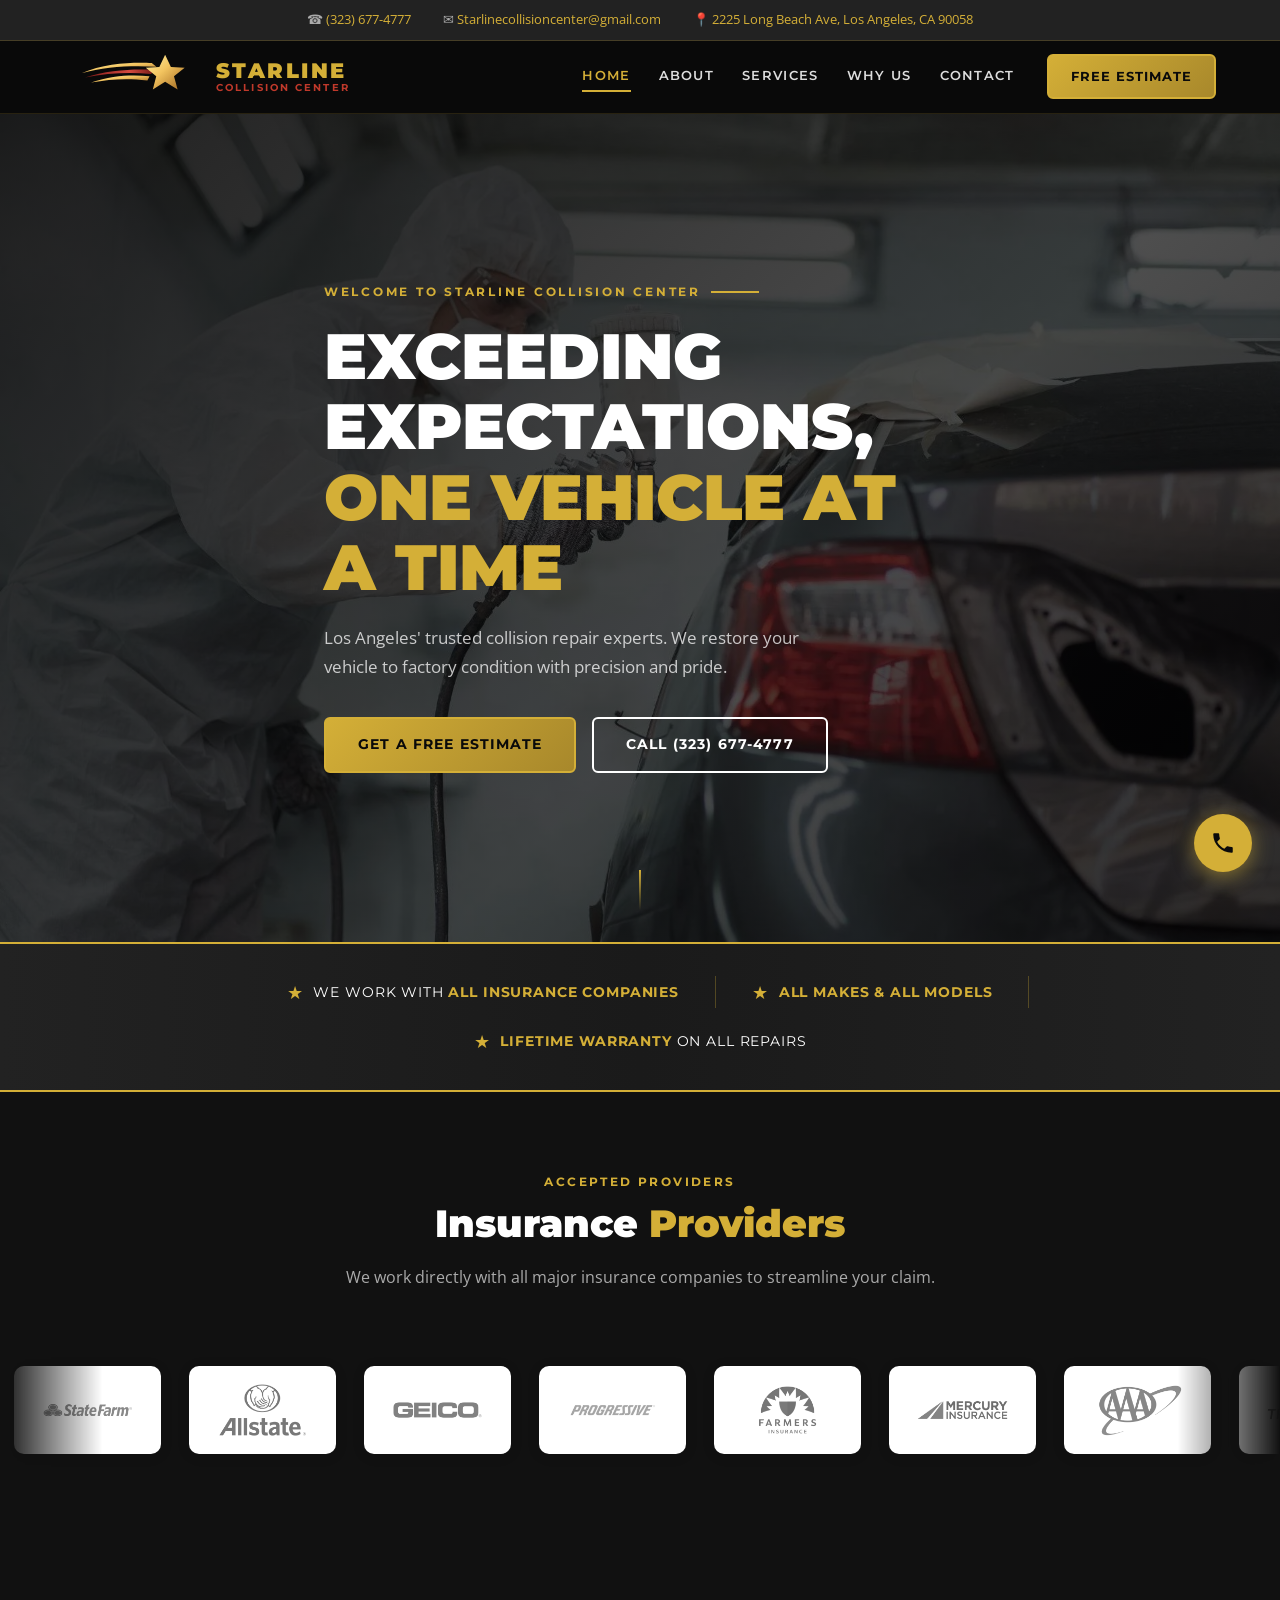
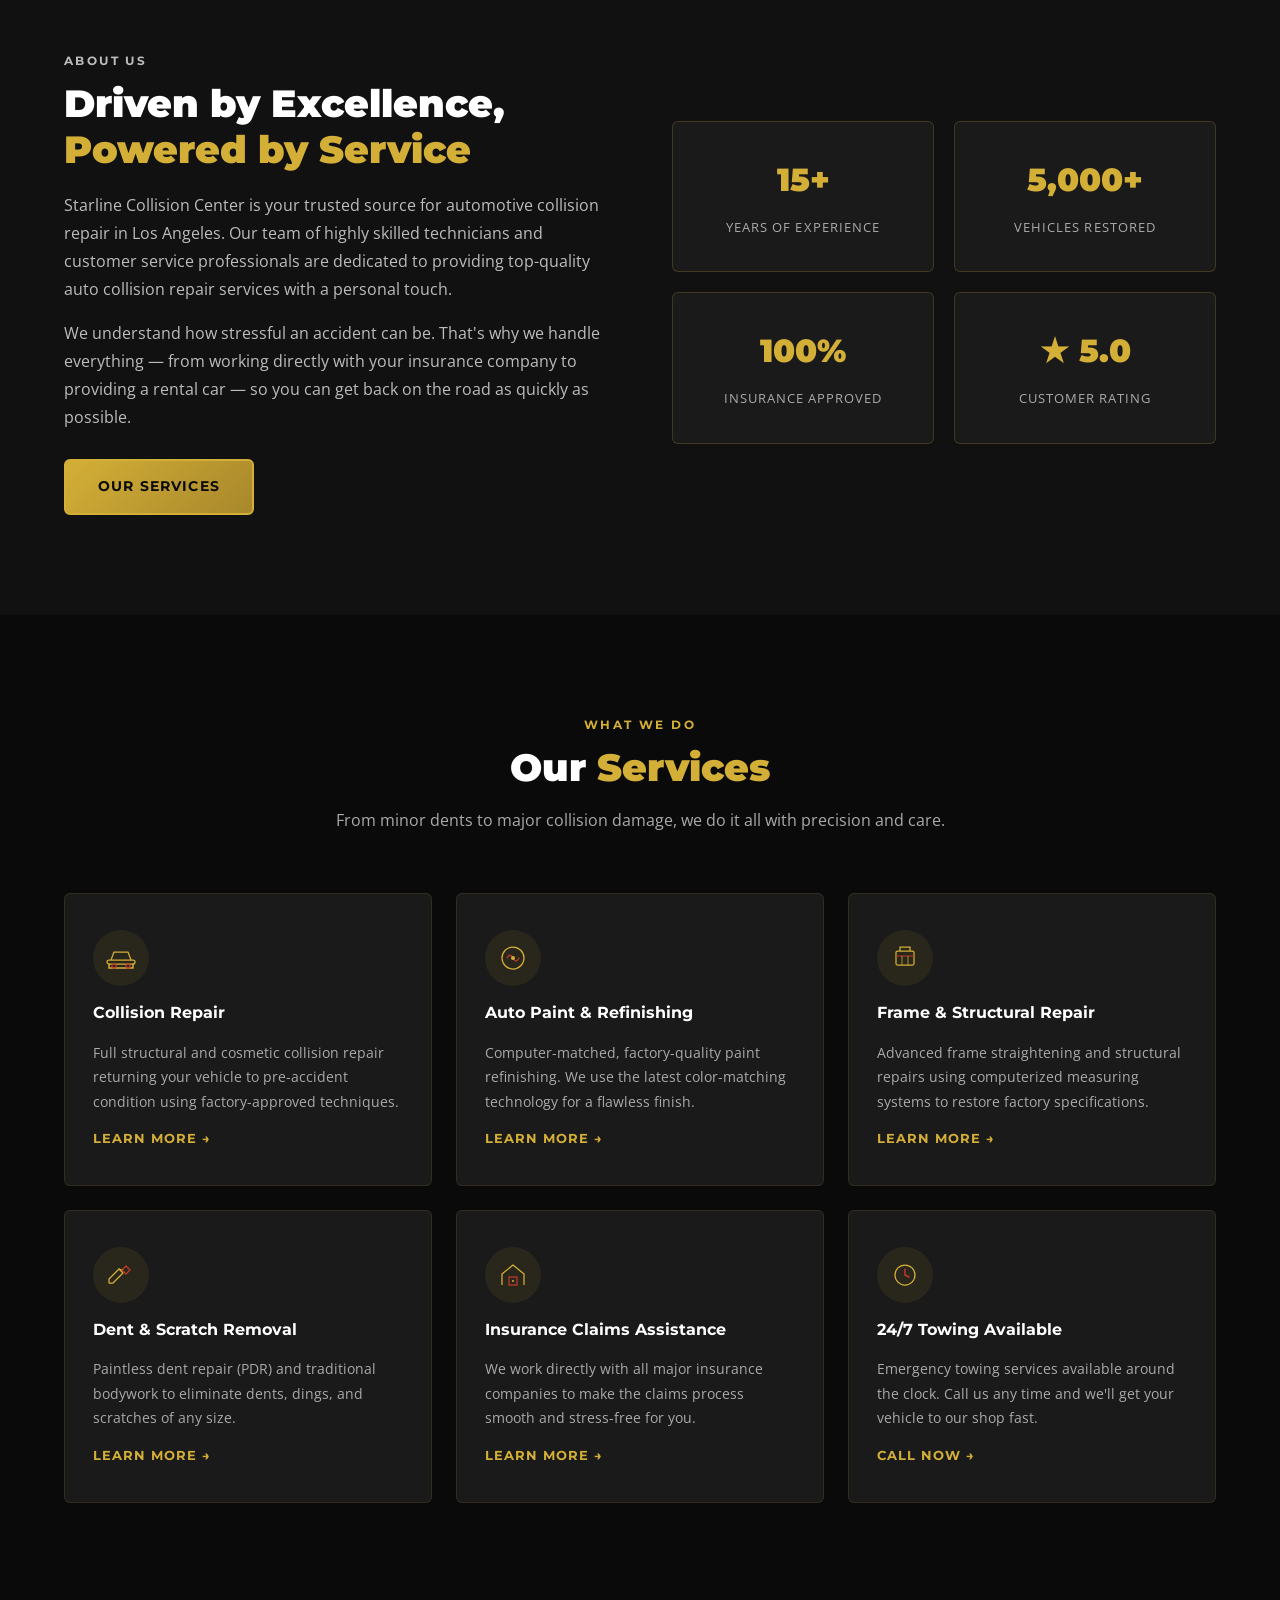
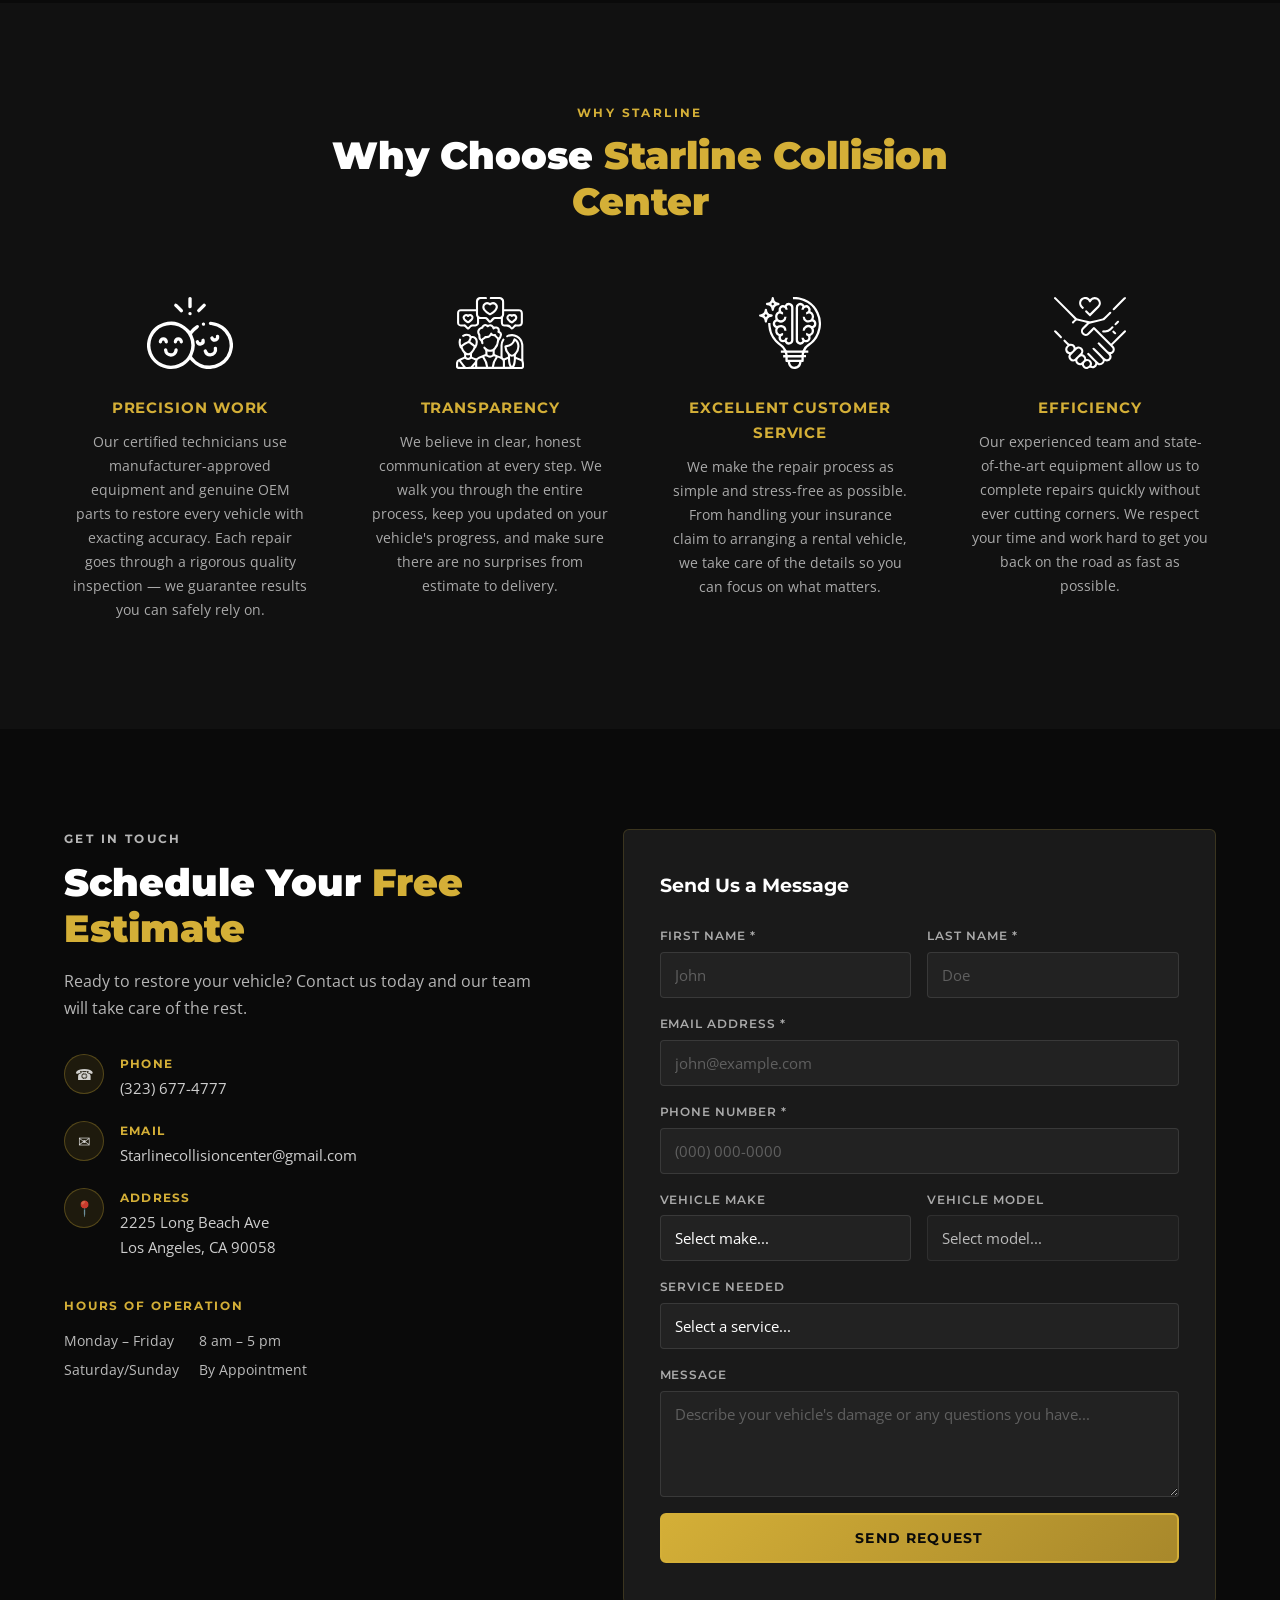
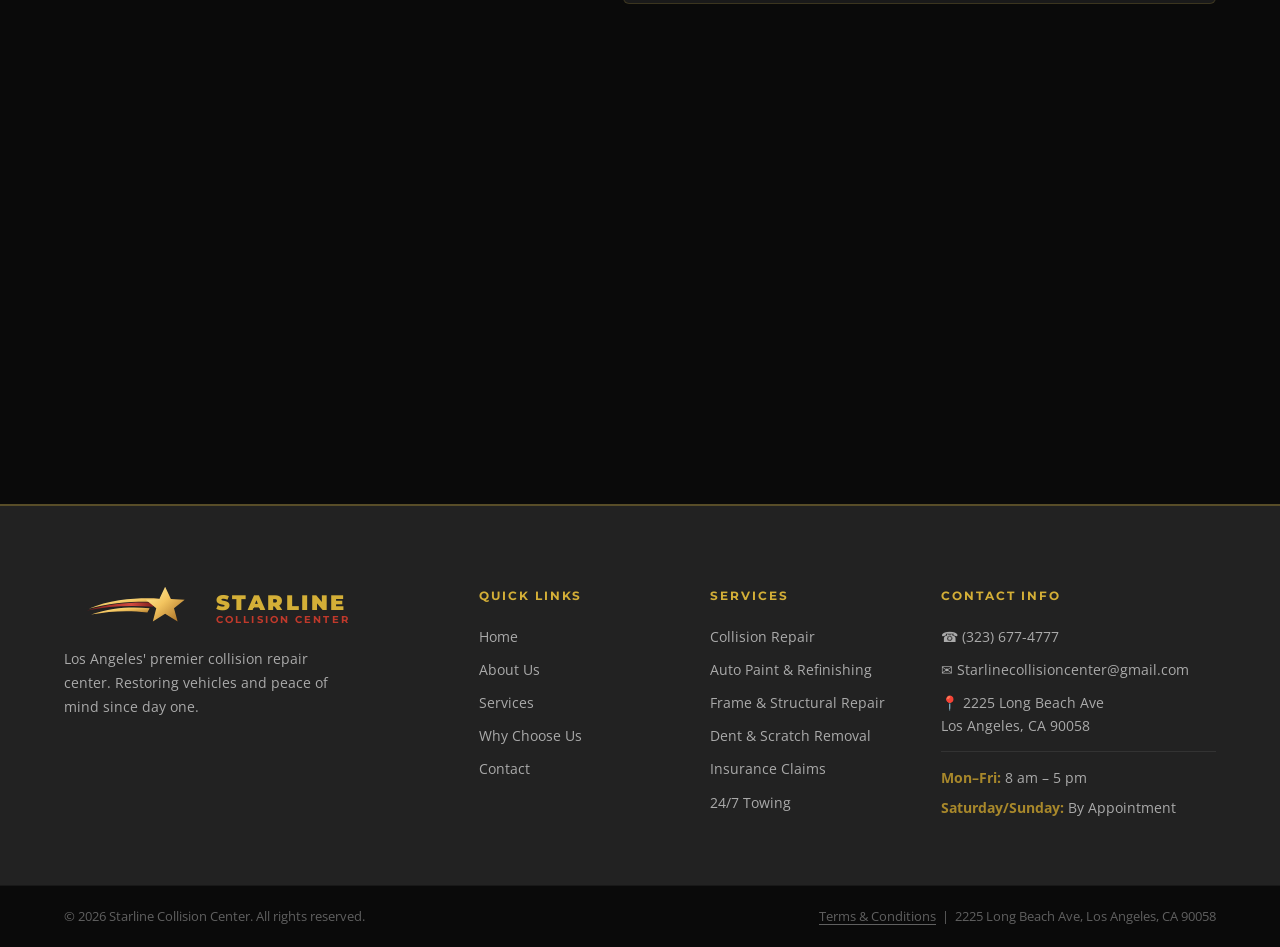
==== index.html @ d4bb72a8 "Update contact form action URL to new email address for submissions" ====
<!DOCTYPE html>
<html lang="en">
<head>
  <meta charset="UTF-8" />
  <meta name="viewport" content="width=device-width, initial-scale=1.0" />
  <title>Starline Collision Center – Los Angeles, CA</title>
  <meta name="description" content="Starline Collision Center – Premier auto body & collision repair in Los Angeles, CA. We work with all insurance companies. Call (323) 677-4777." />  <meta name="robots" content="index, follow" />
  <meta name="google-site-verification" content="OmFjWzagTdQIvofd3w-JKMosIVnjooTJYQ5STZjw9qQ" />
  <meta name="keywords" content="Starline Collision, Starline Collision Center, collision repair Los Angeles, auto body shop Los Angeles, car body repair LA, accident repair Los Angeles, insurance auto body claim, dent removal Los Angeles, auto paint Los Angeles, frame repair LA, collision center 90058" />
  <link rel="canonical" href="https://starlinecollision.com/" />

  <!-- Geographic SEO -->
  <meta name="geo.region" content="US-CA" />
  <meta name="geo.placename" content="Los Angeles, CA" />
  <meta name="geo.position" content="33.9969;-118.2109" />
  <meta name="ICBM" content="33.9969, -118.2109" />

  <!-- Open Graph -->
  <meta property="og:type" content="website" />
  <meta property="og:url" content="https://starlinecollision.com/" />
  <meta property="og:title" content="Starline Collision Center – Los Angeles, CA" />
  <meta property="og:description" content="Premier auto body &amp; collision repair in Los Angeles, CA. Trusted by 5,000+ customers. We work with all insurance companies. Call (323) 677-4777." />
  <meta property="og:locale" content="en_US" />
  <meta property="og:site_name" content="Starline Collision Center" />

  <!-- Twitter Card -->
  <meta name="twitter:card" content="summary" />
  <meta name="twitter:title" content="Starline Collision Center – Los Angeles, CA" />
  <meta name="twitter:description" content="Premier auto body &amp; collision repair in Los Angeles, CA. We work with all insurance companies. Call (323) 677-4777." />
  <link rel="icon" type="image/svg+xml" href="favicon.svg" />
  <link rel="stylesheet" href="style.css" />
  <link rel="preconnect" href="https://fonts.googleapis.com" />
  <link href="https://fonts.googleapis.com/css2?family=Montserrat:wght@400;600;700;900&family=Open+Sans:wght@400;600&display=swap" rel="stylesheet" />
</head>
<body>

  <!-- ============================================================
       TOP BAR
  ============================================================ -->
  <div class="topbar">
    <span>&#9742; <a href="tel:3236774777">(323) 677-4777</a></span>
    <span>&#9993; <a href="mailto:Starlinecollisioncenter@gmail.com">Starlinecollisioncenter@gmail.com</a></span>
    <a href="#map"><span>&#128205; 2225 Long Beach Ave, Los Angeles, CA 90058</span></a>
  </div>

  <!-- ============================================================
       NAVBAR
  ============================================================ -->
  <header class="navbar" id="navbar">
    <div class="container nav-inner">
      <a href="#home" class="logo">
        <div class="logo-mark">
          <svg viewBox="0 -12 620 210" xmlns="http://www.w3.org/2000/svg" class="logo-svg">
            <defs>
              <linearGradient id="navGold" x1="0" y1="0" x2="1" y2="1">
                <stop offset="0%" stop-color="#fff1a4" />
                <stop offset="45%" stop-color="#f3c45f" />
                <stop offset="100%" stop-color="#9f651f" />
              </linearGradient>
              <linearGradient id="navRed" x1="0" y1="0" x2="1" y2="0">
                <stop offset="0%" stop-color="#7e1818" />
                <stop offset="65%" stop-color="#d34a3f" />
                <stop offset="100%" stop-color="#771a18" />
              </linearGradient>
            </defs>
            <!-- upper gold streak -->
            <path d="M20 94 C150 35 330 32 408 38 L434 58 C310 51 155 54 20 94 Z" fill="url(#navGold)" />
            <!-- middle red streak -->
            <path d="M40 118 C165 76 318 69 417 76 L405 98 C282 88 164 93 40 118 Z" fill="url(#navRed)" />
            <!-- lower gold streak -->
            <path d="M73 146 C193 104 303 101 396 111 L384 134 C270 122 180 127 73 146 Z" fill="url(#navGold)" />
            <!-- star -->
            <polygon points="482,2 514,70 590,74 531,121 551,194 482,151 414,194 433,121 375,74 450,70"
              fill="url(#navGold)" transform="translate(0 -10)" />
          </svg>
        </div>
        <div class="logo-text">
          <span class="logo-main">STARLINE</span>
          <span class="logo-sub">COLLISION CENTER</span>
        </div>
      </a>

      <nav class="nav-links" id="nav-links">
        <a href="#home">Home</a>
        <a href="#about">About</a>
        <a href="#services">Services</a>
        <a href="#why-us">Why Us</a>
        <a href="#contact">Contact</a>
      </nav>

      <a href="#contact" class="btn btn-gold nav-cta">Free Estimate</a>

      <button class="hamburger" id="hamburger" aria-label="Toggle menu">
        <span></span><span></span><span></span>
      </button>
    </div>
  </header>

  <!-- ============================================================
       HERO
  ============================================================ -->
  <section class="hero" id="home">
    <div class="hero-overlay"></div>
    <div class="container hero-content">
      <p class="hero-eyebrow">Welcome to Starline Collision Center</p>
      <h1 class="hero-headline">
        EXCEEDING<br/>EXPECTATIONS,<br/><span class="gold">ONE VEHICLE AT A TIME</span>
      </h1>
      <p class="hero-sub">Los Angeles' trusted collision repair experts. We restore your vehicle to factory condition with precision and pride.</p>
      <div class="hero-btns">
        <a href="#contact" class="btn btn-gold">Get a Free Estimate</a>
        <a href="tel:3236774777" class="btn btn-outline">Call (323) 677-4777</a>
      </div>
    </div>
    <div class="hero-scroll-hint">
      <span></span>
    </div>
  </section>

  <!-- ============================================================
       INSURANCE BANNER
  ============================================================ -->
  <section class="insurance-banner">
    <div class="container insurance-inner">
      <div class="insurance-item">
        <span class="insurance-icon">&#9733;</span>
        <span>We Work with <strong>ALL Insurance Companies</strong></span>
      </div>
      <div class="insurance-divider"></div>
      <div class="insurance-item">
        <span class="insurance-icon">&#9733;</span>
        <span><strong>All Makes &amp; All Models</strong></span>
      </div>
      <div class="insurance-divider"></div>
      <div class="insurance-item">
        <span class="insurance-icon">&#9733;</span>
        <span><strong>Lifetime Warranty</strong> on All Repairs</span>
      </div>
    </div>
  </section>

  <!-- ============================================================
       INSURANCE PROVIDERS
  ============================================================ -->
  <section class="insurance-providers section-dark" id="insurance-providers">
    <div class="container">
      <div class="section-header">
        <p class="section-label">Accepted Providers</p>
        <h2>Insurance <span class="gold">Providers</span></h2>
        <p class="section-desc">We work directly with all major insurance companies to streamline your claim.</p>
      </div>
    </div>
    <div class="ip-marquee-outer">
      <div class="ip-marquee" id="ip-marquee" aria-label="Insurance provider logos">
        <!-- first set -->
        <div class="ip-logo"><img src="images/StateFarm.png" alt="State Farm" loading="lazy" /></div>
        <div class="ip-logo"><img src="images/ALLSTATE.png" alt="Allstate" loading="lazy" /></div>
        <div class="ip-logo"><img src="images/GEICO.png" alt="GEICO" loading="lazy" /></div>
        <div class="ip-logo"><img src="images/PROGRESSIVE.png" alt="Progressive" loading="lazy" /></div>
        <div class="ip-logo"><img src="images/FARMERS.png" alt="Farmers" loading="lazy" /></div>
        <div class="ip-logo"><img src="images/MERCURY.png" alt="Mercury Insurance" loading="lazy" /></div>
        <div class="ip-logo"><img src="images/AAA.png" alt="AAA" loading="lazy" /></div>
        <div class="ip-logo"><img src="images/TRAVELERS.png" alt="Travelers" loading="lazy" /></div>
        <div class="ip-logo"><img src="images/KEMPER.png" alt="Kemper" loading="lazy" /></div>
        <div class="ip-logo"><img src="images/LIBERTY.png" alt="Liberty Mutual" loading="lazy" /></div>
        <div class="ip-logo"><img src="images/USAA.png" alt="USAA" loading="lazy" /></div>
        <div class="ip-logo"><img src="images/SAFECO.png" alt="Safeco" loading="lazy" /></div>
        <div class="ip-logo"><img src="images/INFINITY.png" alt="Infinity Auto" loading="lazy" /></div>
        <div class="ip-logo"><img src="images/BRISTOL.png" alt="Bristol West" loading="lazy" /></div>
        <div class="ip-logo"><img src="images/ALLIANCE-UNITED.png" alt="Alliance United" loading="lazy" /></div>
        <div class="ip-logo"><img src="images/AMERICAN-FAMILY.png" alt="American Family" loading="lazy" /></div>
        <div class="ip-logo"><img src="images/AMICA.png" alt="Amica" loading="lazy" /></div>
        <div class="ip-logo"><img src="images/AIS.png" alt="AIS" loading="lazy" /></div>
        <div class="ip-logo"><img src="images/COUNTRY-WIDE.png" alt="Country Wide" loading="lazy" /></div>
        <div class="ip-logo"><img src="images/CURE.png" alt="CURE" loading="lazy" /></div>
        <div class="ip-logo"><img src="images/DIRECT.png" alt="Direct" loading="lazy" /></div>
        <div class="ip-logo"><img src="images/Elephant.png" alt="Elephant" loading="lazy" /></div>
        <div class="ip-logo"><img src="images/ERIE.png" alt="Erie Insurance" loading="lazy" /></div>
        <div class="ip-logo"><img src="images/ESURANCE.png" alt="Esurance" loading="lazy" /></div>
        <div class="ip-logo"><img src="images/MAPFRE.png" alt="Mapfre" loading="lazy" /></div>
        <div class="ip-logo"><img src="images/WAWANESA.png" alt="Wawanesa" loading="lazy" /></div>
        <!-- duplicate set for seamless infinite loop -->
        <div class="ip-logo" aria-hidden="true"><img src="images/StateFarm.png" alt="" /></div>
        <div class="ip-logo" aria-hidden="true"><img src="images/ALLSTATE.png" alt="" /></div>
        <div class="ip-logo" aria-hidden="true"><img src="images/GEICO.png" alt="" /></div>
        <div class="ip-logo" aria-hidden="true"><img src="images/PROGRESSIVE.png" alt="" /></div>
        <div class="ip-logo" aria-hidden="true"><img src="images/FARMERS.png" alt="" /></div>
        <div class="ip-logo" aria-hidden="true"><img src="images/MERCURY.png" alt="" /></div>
        <div class="ip-logo" aria-hidden="true"><img src="images/AAA.png" alt="" /></div>
        <div class="ip-logo" aria-hidden="true"><img src="images/TRAVELERS.png" alt="" /></div>
        <div class="ip-logo" aria-hidden="true"><img src="images/KEMPER.png" alt="" /></div>
        <div class="ip-logo" aria-hidden="true"><img src="images/LIBERTY.png" alt="" /></div>
        <div class="ip-logo" aria-hidden="true"><img src="images/USAA.png" alt="" /></div>
        <div class="ip-logo" aria-hidden="true"><img src="images/SAFECO.png" alt="" /></div>
        <div class="ip-logo" aria-hidden="true"><img src="images/INFINITY.png" alt="" /></div>
        <div class="ip-logo" aria-hidden="true"><img src="images/BRISTOL.png" alt="" /></div>
        <div class="ip-logo" aria-hidden="true"><img src="images/ALLIANCE-UNITED.png" alt="" /></div>
        <div class="ip-logo" aria-hidden="true"><img src="images/AMERICAN-FAMILY.png" alt="" /></div>
        <div class="ip-logo" aria-hidden="true"><img src="images/AMICA.png" alt="" /></div>
        <div class="ip-logo" aria-hidden="true"><img src="images/AIS.png" alt="" /></div>
        <div class="ip-logo" aria-hidden="true"><img src="images/COUNTRY-WIDE.png" alt="" /></div>
        <div class="ip-logo" aria-hidden="true"><img src="images/CURE.png" alt="" /></div>
        <div class="ip-logo" aria-hidden="true"><img src="images/DIRECT.png" alt="" /></div>
        <div class="ip-logo" aria-hidden="true"><img src="images/Elephant.png" alt="" /></div>
        <div class="ip-logo" aria-hidden="true"><img src="images/ERIE.png" alt="" /></div>
        <div class="ip-logo" aria-hidden="true"><img src="images/ESURANCE.png" alt="" /></div>
        <div class="ip-logo" aria-hidden="true"><img src="images/MAPFRE.png" alt="" /></div>
        <div class="ip-logo" aria-hidden="true"><img src="images/WAWANESA.png" alt="" /></div>
      </div>
    </div>
  </section>

  <!-- ============================================================
       ABOUT
  ============================================================ -->
  <section class="about section-dark" id="about">
    <div class="container about-grid">
      <div class="about-text">
        <p class="section-label">About Us</p>
        <h2>Driven by Excellence,<br/><span class="gold">Powered by Service</span></h2>
        <p>
          Starline Collision Center is your trusted source for automotive collision repair in Los Angeles.
          Our team of highly skilled technicians and customer service professionals are dedicated to
          providing top-quality auto collision repair services with a personal touch.
        </p>
        <p>
          We understand how stressful an accident can be. That's why we handle everything — from
          working directly with your insurance company to providing a rental car — so you can get back
          on the road as quickly as possible.
        </p>
        <a href="#services" class="btn btn-gold">Our Services</a>
      </div>
      <div class="about-stats">
        <div class="stat-card">
          <span class="stat-num">15+</span>
          <span class="stat-label">Years of Experience</span>
        </div>
        <div class="stat-card">
          <span class="stat-num">5,000+</span>
          <span class="stat-label">Vehicles Restored</span>
        </div>
        <div class="stat-card">
          <span class="stat-num">100%</span>
          <span class="stat-label">Insurance Approved</span>
        </div>
        <div class="stat-card">
          <span class="stat-num">&#9733; 5.0</span>
          <span class="stat-label">Customer Rating</span>
        </div>
      </div>
    </div>
  </section>

  <!-- ============================================================
       SERVICES
  ============================================================ -->
  <section class="services section-black" id="services">
    <div class="container">
      <div class="section-header">
        <p class="section-label">What We Do</p>
        <h2>Our <span class="gold">Services</span></h2>
        <p class="section-desc">From minor dents to major collision damage, we do it all with precision and care.</p>
      </div>
      <div class="services-grid">

        <div class="service-card">
          <div class="service-icon">
            <svg viewBox="0 0 64 64" xmlns="http://www.w3.org/2000/svg">
              <path d="M8 44 L8 52 L56 52 L56 44" stroke="#d4af37" stroke-width="3" fill="none" stroke-linecap="round"/>
              <rect x="4" y="36" width="56" height="8" rx="4" stroke="#d4af37" stroke-width="2.5" fill="none"/>
              <path d="M12 36 L18 20 L46 20 L52 36" stroke="#d4af37" stroke-width="2.5" fill="none" stroke-linejoin="round"/>
              <circle cx="18" cy="48" r="4" stroke="#c0392b" stroke-width="2.5" fill="none"/>
              <circle cx="46" cy="48" r="4" stroke="#c0392b" stroke-width="2.5" fill="none"/>
            </svg>
          </div>
          <h3>Collision Repair</h3>
          <p>Full structural and cosmetic collision repair returning your vehicle to pre-accident condition using factory-approved techniques.</p>
          <a href="#contact" class="service-link">Learn More &#8594;</a>
        </div>

        <div class="service-card">
          <div class="service-icon">
            <svg viewBox="0 0 64 64" xmlns="http://www.w3.org/2000/svg">
              <circle cx="32" cy="32" r="22" stroke="#d4af37" stroke-width="2.5" fill="none"/>
              <path d="M20 32 Q26 20 32 32 Q38 44 44 32" stroke="#c0392b" stroke-width="2.5" fill="none" stroke-linecap="round"/>
              <circle cx="32" cy="32" r="4" fill="#d4af37"/>
            </svg>
          </div>
          <h3>Auto Paint &amp; Refinishing</h3>
          <p>Computer-matched, factory-quality paint refinishing. We use the latest color-matching technology for a flawless finish.</p>
          <a href="#contact" class="service-link">Learn More &#8594;</a>
        </div>

        <div class="service-card">
          <div class="service-icon">
            <svg viewBox="0 0 64 64" xmlns="http://www.w3.org/2000/svg">
              <rect x="14" y="18" width="36" height="28" rx="3" stroke="#d4af37" stroke-width="2.5" fill="none"/>
              <path d="M22 18 L22 10 L42 10 L42 18" stroke="#d4af37" stroke-width="2.5" fill="none"/>
              <line x1="14" y1="28" x2="50" y2="28" stroke="#c0392b" stroke-width="2" />
              <line x1="26" y1="28" x2="26" y2="46" stroke="#d4af37" stroke-width="1.5"/>
              <line x1="38" y1="28" x2="38" y2="46" stroke="#d4af37" stroke-width="1.5"/>
            </svg>
          </div>
          <h3>Frame &amp; Structural Repair</h3>
          <p>Advanced frame straightening and structural repairs using computerized measuring systems to restore factory specifications.</p>
          <a href="#contact" class="service-link">Learn More &#8594;</a>
        </div>

        <div class="service-card">
          <div class="service-icon">
            <svg viewBox="0 0 64 64" xmlns="http://www.w3.org/2000/svg">
              <path d="M16 48 L8 48 L8 40 L28 20 L36 28 Z" stroke="#d4af37" stroke-width="2.5" fill="none" stroke-linejoin="round"/>
              <path d="M34 22 L42 14 L50 22 L42 30 Z" stroke="#c0392b" stroke-width="2.5" fill="none"/>
              <line x1="28" y1="20" x2="34" y2="22" stroke="#d4af37" stroke-width="2" stroke-linecap="round"/>
            </svg>
          </div>
          <h3>Dent &amp; Scratch Removal</h3>
          <p>Paintless dent repair (PDR) and traditional bodywork to eliminate dents, dings, and scratches of any size.</p>
          <a href="#contact" class="service-link">Learn More &#8594;</a>
        </div>

        <div class="service-card">
          <div class="service-icon">
            <svg viewBox="0 0 64 64" xmlns="http://www.w3.org/2000/svg">
              <path d="M10 52 L10 30 L32 12 L54 30 L54 52" stroke="#d4af37" stroke-width="2.5" fill="none" stroke-linejoin="round"/>
              <rect x="24" y="36" width="16" height="16" stroke="#c0392b" stroke-width="2.5" fill="none"/>
              <circle cx="32" cy="44" r="2" fill="#d4af37"/>
            </svg>
          </div>
          <h3>Insurance Claims Assistance</h3>
          <p>We work directly with all major insurance companies to make the claims process smooth and stress-free for you.</p>
          <a href="#contact" class="service-link">Learn More &#8594;</a>
        </div>

        <div class="service-card">
          <div class="service-icon">
            <svg viewBox="0 0 64 64" xmlns="http://www.w3.org/2000/svg">
              <circle cx="32" cy="32" r="20" stroke="#d4af37" stroke-width="2.5" fill="none"/>
              <path d="M32 20 L32 32 L40 36" stroke="#c0392b" stroke-width="3" stroke-linecap="round" stroke-linejoin="round" fill="none"/>
            </svg>
          </div>
          <h3>24/7 Towing Available</h3>
          <p>Emergency towing services available around the clock. Call us any time and we'll get your vehicle to our shop fast.</p>
          <a href="tel:3236774777" class="service-link">Call Now &#8594;</a>
        </div>

      </div>
    </div>
  </section>

  <!-- ============================================================
       WHY CHOOSE US
  ============================================================ -->
  <section class="why-us section-dark" id="why-us">
    <div class="container">
      <div class="section-header">
        <p class="section-label">Why Starline</p>
        <h2>Why Choose <span class="gold">Starline Collision Center</span></h2>
      </div>
      <div class="features-grid">
        <div class="feature">
          <div class="feature-icon">
            <img src="SVG-icons/precision-work.svg" alt="" />
          </div>
          <h4>Precision Work</h4>
          <p>Our certified technicians use manufacturer-approved equipment and genuine OEM parts to restore every vehicle with exacting accuracy. Each repair goes through a rigorous quality inspection — we guarantee results you can safely rely on.</p>
        </div>
        <div class="feature">
          <div class="feature-icon">
            <img src="SVG-icons/transparency.svg" alt="" />
          </div>
          <h4>Transparency</h4>
          <p>We believe in clear, honest communication at every step. We walk you through the entire process, keep you updated on your vehicle's progress, and make sure there are no surprises from estimate to delivery.</p>
        </div>
        <div class="feature">
          <div class="feature-icon">
            <img src="SVG-icons/customer-service.svg" alt="" />
          </div>
          <h4>Excellent Customer Service</h4>
          <p>We make the repair process as simple and stress-free as possible. From handling your insurance claim to arranging a rental vehicle, we take care of the details so you can focus on what matters.</p>
        </div>
        <div class="feature">
          <div class="feature-icon">
            <img src="SVG-icons/efficiency.svg" alt="" />
          </div>
          <h4>Efficiency</h4>
          <p>Our experienced team and state-of-the-art equipment allow us to complete repairs quickly without ever cutting corners. We respect your time and work hard to get you back on the road as fast as possible.</p>
        </div>
      </div>
    </div>
  </section>

  <!-- ============================================================
       CONTACT / APPOINTMENT
  ============================================================ -->
  <section class="contact section-black" id="contact">
    <div class="container contact-grid">

      <div class="contact-info">
        <p class="section-label">Get In Touch</p>
        <h2>Schedule Your <span class="gold">Free Estimate</span></h2>
        <p>Ready to restore your vehicle? Contact us today and our team will take care of the rest.</p>

        <div class="contact-details">
          <div class="contact-item">
            <span class="ci-icon">&#9742;</span>
            <div>
              <strong>Phone</strong>
              <a href="tel:3236774777">(323) 677-4777</a>
            </div>
          </div>
          <div class="contact-item">
            <span class="ci-icon">&#9993;</span>
            <div>
              <strong>Email</strong>
              <a href="mailto:Starlinecollisioncenter@gmail.com">Starlinecollisioncenter@gmail.com</a>
            </div>
          </div>
          <div class="contact-item">
            <span class="ci-icon">&#128205;</span>
            <div>
              <strong>Address</strong>
              <a href="#map">2225 Long Beach Ave<br/>Los Angeles, CA 90058</a>
            </div>
          </div>
        </div>

        <div class="hours">
          <h4>Hours of Operation</h4>
          <div class="hours-grid">
            <span>Monday – Friday</span><span>8 am – 5 pm</span>
            <span>Saturday/Sunday</span><span>By Appointment</span>
          </div>
        </div>
      </div>

      <div class="contact-form-wrap">
        <!-- Hidden iframe absorbs the FormSubmit POST response so the page never redirects -->
        <iframe name="fs-iframe" style="display:none;" aria-hidden="true" title=""></iframe>
        <form class="contact-form" id="contact-form"
              method="POST"
              action="https://formsubmit.co/Starlinecollisioncenter@gmail.com"
              target="fs-iframe"
              novalidate>
          <!-- FormSubmit config -->
          <input type="hidden" name="_subject" value="New Estimate Request – Starline Collision Center" />
          <input type="hidden" name="_captcha" value="false" />
          <input type="hidden" name="_template" value="table" />
          <!-- _replyto sets the Reply-To header so the owner can reply directly to the customer -->
          <input type="hidden" id="_replyto" name="_replyto" value="" />
          <h3>Send Us a Message</h3>
          <div class="form-row">
            <div class="form-group">
              <label for="fname">First Name *</label>
              <input type="text" id="fname" name="First Name" placeholder="John" required />
            </div>
            <div class="form-group">
              <label for="lname">Last Name *</label>
              <input type="text" id="lname" name="Last Name" placeholder="Doe" required />
            </div>
          </div>
          <div class="form-group">
            <label for="email">Email Address *</label>
            <input type="email" id="email" name="Email" placeholder="john@example.com" required />
          </div>
          <div class="form-group">
            <label for="phone">Phone Number *</label>
            <input type="tel" id="phone" name="Phone" placeholder="(000) 000-0000" maxlength="14" required />
          </div>
          <div class="form-row">
            <div class="form-group">
              <label for="make">Vehicle Make</label>
              <select id="make" name="Vehicle Make">
                <option value="">Select make...</option>
              </select>
            </div>
            <div class="form-group">
              <label for="model">Vehicle Model</label>
              <select id="model" name="Vehicle Model" disabled>
                <option value="">Select model...</option>
              </select>
            </div>
          </div>
          <div class="form-group">
            <label for="service">Service Needed</label>
            <select id="service" name="Service Needed">
              <option value="">Select a service...</option>
              <option>Collision Repair</option>
              <option>Auto Paint &amp; Refinishing</option>
              <option>Frame &amp; Structural Repair</option>
              <option>Dent &amp; Scratch Removal</option>
              <option>Insurance Claim</option>
              <option>Towing</option>
              <option>Other</option>
            </select>
          </div>
          <div class="form-group">
            <label for="message">Message</label>
            <textarea id="message" name="Message" rows="4" placeholder="Describe your vehicle's damage or any questions you have..."></textarea>
          </div>
          <button type="submit" class="btn btn-gold btn-full">Send Request</button>
          <div class="form-success" id="form-success">&#10004; Thank you! We'll be in touch shortly.</div>
        </form>
      </div>

    </div>
  </section>

  <!-- ============================================================
       MAP
  ============================================================ -->
  <section class="map-section" id="map">
    <iframe
      title="Starline Collision Center Location"
      src="https://www.google.com/maps/embed?pb=!1m18!1m12!1m3!1d3307.1!2d-118.2109!3d33.9969!2m3!1f0!2f0!3f0!3m2!1i1024!2i768!4f13.1!3m3!1m2!1s0x80c2c75c57c6fd3f%3A0x1!2s2225%20Long%20Beach%20Ave%2C%20Los%20Angeles%2C%20CA%2090058!5e0!3m2!1sen!2sus!4v1700000000000"
      width="100%" height="400" style="border:0;" allowfullscreen="" loading="lazy"
      referrerpolicy="no-referrer-when-downgrade">
    </iframe>
  </section>

  <!-- ============================================================
       FOOTER
  ============================================================ -->
  <footer class="footer">
    <div class="container footer-grid">

      <div class="footer-brand">
        <div class="logo logo-footer">
          <div class="logo-mark">
            <svg viewBox="0 -12 620 210" xmlns="http://www.w3.org/2000/svg" class="logo-svg">
              <defs>
                <linearGradient id="ftGold" x1="0" y1="0" x2="1" y2="1">
                  <stop offset="0%" stop-color="#fff1a4" />
                  <stop offset="45%" stop-color="#f3c45f" />
                  <stop offset="100%" stop-color="#9f651f" />
                </linearGradient>
                <linearGradient id="ftRed" x1="0" y1="0" x2="1" y2="0">
                  <stop offset="0%" stop-color="#7e1818" />
                  <stop offset="65%" stop-color="#d34a3f" />
                  <stop offset="100%" stop-color="#771a18" />
                </linearGradient>
              </defs>
              <!-- upper gold streak -->
              <path d="M20 94 C150 35 330 32 408 38 L434 58 C310 51 155 54 20 94 Z" fill="url(#ftGold)" transform="translate(40 20)"/>
              <!-- middle red streak -->
              <path d="M40 118 C165 76 318 69 417 76 L405 98 C282 88 164 93 40 118 Z" fill="url(#ftRed)" transform="translate(10 5)"/>
              <!-- lower gold streak -->
              <path d="M73 146 C193 104 303 101 396 111 L384 134 C270 122 180 127 73 146 Z" fill="url(#ftGold)" />
              <!-- star -->
              <polygon points="482,2 514,70 590,74 531,121 551,194 482,151 414,194 433,121 375,74 450,70"
                fill="url(#ftGold)" transform="translate(0 -10)" />
            </svg>
          </div>
          <div class="logo-text">
            <span class="logo-main">STARLINE</span>
            <span class="logo-sub">COLLISION CENTER</span>
          </div>
        </div>
        <p>Los Angeles' premier collision repair center. Restoring vehicles and peace of mind since day one.</p>
      </div>

      <div class="footer-links">
        <h4>Quick Links</h4>
        <a href="#home">Home</a>
        <a href="#about">About Us</a>
        <a href="#services">Services</a>
        <a href="#why-us">Why Choose Us</a>
        <a href="#contact">Contact</a>
      </div>

      <div class="footer-services">
        <h4>Services</h4>
        <a href="#services">Collision Repair</a>
        <a href="#services">Auto Paint &amp; Refinishing</a>
        <a href="#services">Frame &amp; Structural Repair</a>
        <a href="#services">Dent &amp; Scratch Removal</a>
        <a href="#services">Insurance Claims</a>
        <a href="#services">24/7 Towing</a>
      </div>

      <div class="footer-contact">
        <h4>Contact Info</h4>
        <p>&#9742; <a href="tel:3236774777">(323) 677-4777</a></p>
        <p>&#9993; <a href="mailto:Starlinecollisioncenter@gmail.com">Starlinecollisioncenter@gmail.com</a></p>
        <p>&#128205; <a href="#map">2225 Long Beach Ave<br/>Los Angeles, CA 90058</a></p>
        <div class="footer-hours">
          <p><strong>Mon–Fri:</strong> 8 am – 5 pm</p>
          <p><strong>Saturday/Sunday:</strong> By Appointment</p>
        </div>
      </div>

    </div>
    <div class="footer-bottom">
      <div class="container">
        <p>© <span id="year"></span> Starline Collision Center. All rights reserved.</p>
        <p><a href="terms.html" style="color:rgba(255,255,255,0.35); text-decoration:underline; text-underline-offset:3px;">Terms &amp; Conditions</a> &nbsp;|&nbsp; 2225 Long Beach Ave, Los Angeles, CA 90058</p>
      </div>
    </div>
  </footer>

  <!-- Floating Call Button -->
  <a href="tel:3236774777" class="fab-call" aria-label="Call Starline Collision Center">
    <svg viewBox="0 0 24 24" fill="none" xmlns="http://www.w3.org/2000/svg">
      <path d="M6.6 10.8c1.4 2.8 3.8 5.1 6.6 6.6l2.2-2.2c.3-.3.7-.4 1-.2 1.1.4 2.3.6 3.6.6.6 0 1 .4 1 1V20c0 .6-.4 1-1 1C10.6 21 3 13.4 3 4c0-.6.4-1 1-1h3.5c.6 0 1 .4 1 1 0 1.3.2 2.5.6 3.6.1.3 0 .7-.2 1L6.6 10.8z" fill="white"/>
    </svg>
  </a>

  <script src="script.js"></script>

  <!-- Structured Data: Local Business / Auto Repair -->
  <script type="application/ld+json">
  {
    "@context": "https://schema.org",
    "@type": "AutoRepair",
    "name": "Starline Collision Center",
    "description": "Premier auto body and collision repair in Los Angeles, CA. We work with all insurance companies and offer a lifetime warranty on all repairs.",
    "url": "https://starlinecollision.com/",
    "telephone": "+13236774777",
    "email": "Starlinecollisioncenter@gmail.com",
    "address": {
      "@type": "PostalAddress",
      "streetAddress": "2225 Long Beach Ave",
      "addressLocality": "Los Angeles",
      "addressRegion": "CA",
      "postalCode": "90058",
      "addressCountry": "US"
    },
    "geo": {
      "@type": "GeoCoordinates",
      "latitude": 33.9969,
      "longitude": -118.2109
    },
    "openingHoursSpecification": [
      {
        "@type": "OpeningHoursSpecification",
        "dayOfWeek": ["Monday", "Tuesday", "Wednesday", "Thursday", "Friday"],
        "opens": "08:00",
        "closes": "17:00"
      },
      {
        "@type": "OpeningHoursSpecification",
        "dayOfWeek": ["Saturday", "Sunday"],
        "description": "By Appointment"
      }
    ],
    "priceRange": "$$",
    "areaServed": {
      "@type": "City",
      "name": "Los Angeles"
    },
    "hasMap": "https://www.google.com/maps?q=2225+Long+Beach+Ave,+Los+Angeles,+CA+90058",
    "hasOfferCatalog": {
      "@type": "OfferCatalog",
      "name": "Auto Body &amp; Collision Repair Services",
      "itemListElement": [
        {"@type": "Offer", "itemOffered": {"@type": "Service", "name": "Collision Repair"}},
        {"@type": "Offer", "itemOffered": {"@type": "Service", "name": "Auto Paint &amp; Refinishing"}},
        {"@type": "Offer", "itemOffered": {"@type": "Service", "name": "Frame &amp; Structural Repair"}},
        {"@type": "Offer", "itemOffered": {"@type": "Service", "name": "Dent &amp; Scratch Removal"}},
        {"@type": "Offer", "itemOffered": {"@type": "Service", "name": "Insurance Claims Assistance"}},
        {"@type": "Offer", "itemOffered": {"@type": "Service", "name": "24/7 Towing"}}
      ]
    }
  }
  </script>
</body>
</html>
---- style.css ----
/* ============================================================
   CSS CUSTOM PROPERTIES
============================================================ */
:root {
  --gold: #d4af37;
  --gold-light: #e8cc6a;
  --gold-dark: #a8882b;
  --red: #c0392b;
  --red-dark: #8e1c11;
  --black: #0a0a0a;
  --dark: #111111;
  --dark2: #1a1a1a;
  --dark3: #222222;
  --white: #ffffff;
  --gray: #aaaaaa;
  --gray-light: #dddddd;
  --font-main: 'Montserrat', sans-serif;
  --font-body: 'Open Sans', sans-serif;
  --transition: 0.3s ease;
  --radius: 6px;
  --shadow: 0 4px 24px rgba(0,0,0,0.45);
}

/* ============================================================
   RESET & BASE
============================================================ */
*, *::before, *::after { box-sizing: border-box; margin: 0; padding: 0; }

html { scroll-behavior: smooth; }

/* Lock body scroll when mobile menu is open */
body.menu-open { overflow: hidden; touch-action: none; }

body {
  font-family: var(--font-body);
  background: var(--black);
  color: var(--white);
  line-height: 1.65;
  overflow-x: hidden;
}

a { color: inherit; text-decoration: none; }

/* ============================================================
   FLOATING CALL BUTTON
============================================================ */
.fab-call {
  position: fixed;
  bottom: 28px;
  right: 28px;
  z-index: 9999;
  width: 58px;
  height: 58px;
  border-radius: 50%;
  background: var(--gold);
  display: flex;
  align-items: center;
  justify-content: center;
  box-shadow: 0 4px 20px rgba(212, 175, 55, 0.55);
  transition: transform 0.2s ease, box-shadow 0.2s ease;
  animation: fab-pulse 2.5s infinite;
}
.fab-call svg {
  width: 26px;
  height: 26px;
}
.fab-call svg path {
  fill: var(--black);
}
.fab-call:hover {
  transform: scale(1.1);
  box-shadow: 0 6px 28px rgba(212, 175, 55, 0.75);
  animation: none;
}
@keyframes fab-pulse {
  0%   { box-shadow: 0 0 0 0 rgba(212,175,55,0.55); }
  70%  { box-shadow: 0 0 0 12px rgba(212,175,55,0); }
  100% { box-shadow: 0 0 0 0 rgba(212,175,55,0); }
}
img { max-width: 100%; display: block; }
ul { list-style: none; }

.container {
  max-width: 1200px;
  margin: 0 auto;
  padding: 0 24px;
}

.gold { color: var(--gold); }

.btn {
  display: inline-block;
  padding: 14px 32px;
  border-radius: var(--radius);
  font-family: var(--font-main);
  font-weight: 700;
  font-size: 0.9rem;
  letter-spacing: 0.08em;
  text-transform: uppercase;
  cursor: pointer;
  transition: var(--transition);
  border: 2px solid transparent;
}
.btn-gold {
  background: linear-gradient(135deg, var(--gold) 0%, var(--gold-dark) 100%);
  color: var(--black);
  border-color: var(--gold);
}
.btn-gold:hover {
  background: linear-gradient(135deg, var(--gold-light) 0%, var(--gold) 100%);
  transform: translateY(-2px);
  box-shadow: 0 8px 24px rgba(212,175,55,0.4);
}
.btn-outline {
  background: transparent;
  color: var(--white);
  border-color: var(--white);
}
.btn-outline:hover {
  background: var(--white);
  color: var(--black);
}
.btn-full { width: 100%; text-align: center; }

.section-label {
  font-family: var(--font-main);
  font-size: 0.75rem;
  font-weight: 700;
  letter-spacing: 0.2em;
  text-transform: uppercase;
  color: var(--gold);
  margin-bottom: 10px;
}

.section-header {
  text-align: center;
  max-width: 680px;
  margin: 0 auto 60px;
}
.section-header h2 { font-size: clamp(1.8rem, 3vw, 2.6rem); font-family: var(--font-main); }
.section-desc { color: var(--gray); margin-top: 14px; font-size: 1rem; }

.section-dark { background: var(--dark); }
.section-black { background: var(--black); }

h2 {
  font-family: var(--font-main);
  font-size: clamp(1.8rem, 3vw, 2.6rem);
  font-weight: 900;
  line-height: 1.2;
  margin-bottom: 16px;
}

/* ============================================================
   TOP BAR
============================================================ */
.topbar {
  background: var(--dark3);
  border-bottom: 1px solid rgba(212,175,55,0.2);
  padding: 9px 24px;
  display: flex;
  justify-content: center;
  gap: 32px;
  flex-wrap: wrap;
  font-size: 0.82rem;
  color: var(--gray);
}
.topbar a { color: var(--gold); transition: var(--transition); }
.topbar a:hover { color: var(--gold-light); }

/* ============================================================
   NAVBAR
============================================================ */
.navbar {
  position: sticky;
  top: 0;
  z-index: 1000;
  background: rgba(10,10,10,0.97);
  border-bottom: 1px solid rgba(212,175,55,0.15);
  backdrop-filter: blur(10px);
  transition: box-shadow var(--transition);
}
.navbar.scrolled { box-shadow: 0 2px 20px rgba(0,0,0,0.7); }

.nav-inner {
  display: flex;
  align-items: center;
  gap: 32px;
  height: 72px;
}

/* LOGO */
.logo {
  display: flex;
  align-items: center;
  gap: 12px;
  flex-shrink: 0;
}
.logo-svg { width: 140px; height: 38px; }
.logo-text { display: flex; flex-direction: column; line-height: 1.1; }
.logo-main {
  font-family: var(--font-main);
  font-weight: 900;
  font-size: 1.3rem;
  letter-spacing: 0.12em;
  color: var(--gold);
}
.logo-sub {
  font-family: var(--font-main);
  font-weight: 700;
  font-size: 0.6rem;
  letter-spacing: 0.22em;
  color: var(--red);
  text-transform: uppercase;
}

.nav-links {
  display: flex;
  gap: 28px;
  margin-left: auto;
}
.nav-links a {
  font-family: var(--font-main);
  font-size: 0.82rem;
  font-weight: 600;
  letter-spacing: 0.1em;
  text-transform: uppercase;
  color: var(--gray-light);
  transition: var(--transition);
  padding: 4px 0;
  border-bottom: 2px solid transparent;
}
.nav-links a:hover {
  color: var(--gold);
  border-bottom-color: var(--gold);
}

.nav-cta { padding: 10px 22px; font-size: 0.8rem; flex-shrink: 0; }

.hamburger {
  display: none;
  flex-direction: column;
  gap: 5px;
  background: none;
  border: none;
  cursor: pointer;
  padding: 10px;
  margin-left: auto;
  min-width: 44px;
  min-height: 44px;
  align-items: center;
  justify-content: center;
  -webkit-tap-highlight-color: transparent;
  touch-action: manipulation;
}
.hamburger span {
  display: block;
  width: 24px;
  height: 2px;
  background: var(--gold);
  border-radius: 2px;
  transition: var(--transition);
  pointer-events: none;
}

/* ============================================================
   HERO
============================================================ */
.hero {
  position: relative;
  min-height: 92vh;
  display: flex;
  align-items: center;
  background: url('images/auto-painting.webp') center/cover no-repeat;
}
.hero-overlay {
  position: absolute;
  inset: 0;
  background: linear-gradient(
    135deg,
    rgba(0,0,0,0.88) 0%,
    rgba(10,10,10,0.72) 60%,
    rgba(0,0,0,0.82) 100%
  );
}
.hero-content {
  position: relative;
  z-index: 2;
  max-width: 680px;
  padding: 80px 24px;
}
.hero-eyebrow {
  font-family: var(--font-main);
  font-size: 0.78rem;
  font-weight: 700;
  letter-spacing: 0.22em;
  text-transform: uppercase;
  color: var(--gold);
  margin-bottom: 18px;
  display: flex;
  align-items: center;
  gap: 10px;
}
.hero-eyebrow::after {
  content: '';
  display: block;
  width: 48px;
  height: 2px;
  background: var(--gold);
}
.hero-headline {
  font-family: var(--font-main);
  font-size: clamp(2.4rem, 5.5vw, 4rem);
  font-weight: 900;
  line-height: 1.1;
  margin-bottom: 22px;
  color: var(--white);
}
.hero-sub {
  font-size: 1.05rem;
  color: rgba(255,255,255,0.75);
  max-width: 520px;
  margin-bottom: 36px;
  line-height: 1.7;
}
.hero-btns { display: flex; gap: 16px; flex-wrap: wrap; }

.hero-scroll-hint {
  position: absolute;
  bottom: 32px;
  left: 50%;
  transform: translateX(-50%);
  z-index: 2;
}
.hero-scroll-hint span {
  display: block;
  width: 2px;
  height: 40px;
  background: linear-gradient(to bottom, var(--gold), transparent);
  margin: auto;
  animation: scrollPulse 1.5s ease-in-out infinite;
}
@keyframes scrollPulse {
  0%, 100% { opacity: 1; height: 40px; }
  50% { opacity: 0.4; height: 24px; }
}

/* ============================================================
   INSURANCE BANNER
============================================================ */
.insurance-banner {
  background: linear-gradient(90deg, var(--dark3) 0%, var(--dark2) 50%, var(--dark3) 100%);
  border-top: 2px solid var(--gold);
  border-bottom: 2px solid var(--gold);
  padding: 24px 0;
}
.insurance-inner {
  display: flex;
  align-items: center;
  justify-content: center;
  gap: 0;
  flex-wrap: wrap;
}
.insurance-item {
  display: flex;
  align-items: center;
  gap: 10px;
  padding: 10px 36px;
  font-family: var(--font-main);
  font-size: 0.88rem;
  text-transform: uppercase;
  letter-spacing: 0.06em;
  color: var(--white);
}
.insurance-item strong { color: var(--gold); }
.insurance-icon { color: var(--gold); font-size: 1.1rem; }
.insurance-divider {
  width: 1px;
  height: 32px;
  background: rgba(212,175,55,0.3);
}

/* ============================================================
   ABOUT
============================================================ */
.about { padding: 100px 0; }

.about-grid {
  display: grid;
  grid-template-columns: 1fr 1fr;
  gap: 64px;
  align-items: center;
}

.about-text .section-label { margin-bottom: 10px; }
.about-text h2 { margin-bottom: 18px; }
.about-text p {
  color: rgba(255,255,255,0.72);
  margin-bottom: 16px;
  line-height: 1.75;
}
.about-text .btn { margin-top: 12px; }

.about-stats {
  display: grid;
  grid-template-columns: 1fr 1fr;
  gap: 20px;
}
.stat-card {
  background: var(--dark2);
  border: 1px solid rgba(212,175,55,0.2);
  border-radius: var(--radius);
  padding: 32px 24px;
  text-align: center;
  transition: var(--transition);
}
.stat-card:hover {
  border-color: var(--gold);
  transform: translateY(-4px);
  box-shadow: var(--shadow);
}
.stat-num {
  display: block;
  font-family: var(--font-main);
  font-size: 2rem;
  font-weight: 900;
  color: var(--gold);
  margin-bottom: 6px;
}
.stat-label {
  font-size: 0.8rem;
  text-transform: uppercase;
  letter-spacing: 0.08em;
  color: var(--gray);
}

/* ============================================================
   SERVICES
============================================================ */
.services { padding: 100px 0; }

.services-grid {
  display: grid;
  grid-template-columns: repeat(3, 1fr);
  gap: 24px;
}

.service-card {
  background: var(--dark2);
  border: 1px solid rgba(212,175,55,0.12);
  border-radius: var(--radius);
  padding: 36px 28px;
  transition: var(--transition);
  display: flex;
  flex-direction: column;
  gap: 14px;
}
.service-card:hover {
  border-color: var(--gold);
  transform: translateY(-6px);
  box-shadow: 0 12px 36px rgba(212,175,55,0.15);
}
.service-icon {
  width: 56px;
  height: 56px;
  background: rgba(212,175,55,0.08);
  border-radius: 50%;
  display: flex;
  align-items: center;
  justify-content: center;
  padding: 12px;
}
.service-icon svg { width: 100%; height: 100%; }
.service-card h3 {
  font-family: var(--font-main);
  font-size: 1rem;
  font-weight: 700;
  color: var(--white);
}
.service-card p {
  font-size: 0.9rem;
  color: var(--gray);
  line-height: 1.7;
  flex: 1;
}
.service-link {
  font-family: var(--font-main);
  font-size: 0.8rem;
  font-weight: 700;
  letter-spacing: 0.08em;
  text-transform: uppercase;
  color: var(--gold);
  transition: var(--transition);
}
.service-link:hover { color: var(--gold-light); letter-spacing: 0.12em; }

/* ============================================================
   WHY CHOOSE US
============================================================ */
.why-us { padding: 100px 0; }

.features-grid {
  display: grid;
  grid-template-columns: repeat(4, 1fr);
  gap: 56px 48px;
}
.feature {
  text-align: center;
  padding: 8px 8px;
  transition: var(--transition);
}
.feature:hover {
  transform: translateY(-4px);
}
.feature-icon {
  display: flex;
  align-items: center;
  justify-content: center;
  height: 80px;
  margin-bottom: 22px;
}
.feature-icon img {
  height: 72px;
  width: auto;
  filter: brightness(0) invert(1);
}
.feature-icon svg {
  height: 72px;
  width: auto;
}
.feature h4 {
  font-family: var(--font-main);
  font-size: 0.95rem;
  font-weight: 700;
  color: var(--gold);
  text-transform: uppercase;
  letter-spacing: 0.06em;
  margin-bottom: 10px;
}
.feature p {
  font-size: 0.88rem;
  color: var(--gray);
  line-height: 1.7;
}

/* ============================================================
   CONTACT
============================================================ */
.contact { padding: 100px 0; }

.contact-grid {
  display: grid;
  grid-template-columns: 1fr 1.2fr;
  gap: 64px;
  align-items: start;
}

.contact-info .section-label { margin-bottom: 10px; }
.contact-info h2 { margin-bottom: 16px; }
.contact-info > p {
  color: rgba(255,255,255,0.7);
  margin-bottom: 32px;
  line-height: 1.7;
}

.contact-details { display: flex; flex-direction: column; gap: 20px; margin-bottom: 36px; }
.contact-item {
  display: flex;
  gap: 16px;
  align-items: flex-start;
}
.ci-icon {
  width: 40px;
  height: 40px;
  background: rgba(212,175,55,0.1);
  border: 1px solid rgba(212,175,55,0.3);
  border-radius: 50%;
  display: flex;
  align-items: center;
  justify-content: center;
  font-size: 1.1rem;
  flex-shrink: 0;
}
.contact-item div {
  display: flex;
  flex-direction: column;
  gap: 2px;
}
.contact-item strong {
  font-family: var(--font-main);
  font-size: 0.75rem;
  letter-spacing: 0.1em;
  text-transform: uppercase;
  color: var(--gold);
}
.contact-item a, .contact-item span {
  color: rgba(255,255,255,0.8);
  font-size: 0.95rem;
  transition: var(--transition);
}
.contact-item a:hover { color: var(--gold); }

.hours h4 {
  font-family: var(--font-main);
  font-size: 0.78rem;
  text-transform: uppercase;
  letter-spacing: 0.15em;
  color: var(--gold);
  margin-bottom: 12px;
}
.hours-grid {
  display: grid;
  grid-template-columns: auto 1fr;
  gap: 6px 20px;
  font-size: 0.9rem;
  color: rgba(255,255,255,0.72);
}

/* FORM */
.contact-form-wrap {
  background: var(--dark2);
  border: 1px solid rgba(212,175,55,0.18);
  border-radius: var(--radius);
  padding: 40px 36px;
}
.contact-form h3 {
  font-family: var(--font-main);
  font-size: 1.2rem;
  font-weight: 700;
  margin-bottom: 24px;
  color: var(--white);
}
.form-row {
  display: grid;
  grid-template-columns: 1fr 1fr;
  gap: 16px;
}
.form-group {
  display: flex;
  flex-direction: column;
  gap: 6px;
  margin-bottom: 16px;
}
.form-group label {
  font-family: var(--font-main);
  font-size: 0.75rem;
  font-weight: 600;
  letter-spacing: 0.08em;
  text-transform: uppercase;
  color: var(--gray);
}
.form-group input,
.form-group select,
.form-group textarea {
  background: var(--dark3);
  border: 1px solid rgba(255,255,255,0.1);
  border-radius: 4px;
  color: var(--white);
  font-family: var(--font-body);
  font-size: 0.92rem;
  padding: 12px 14px;
  transition: var(--transition);
  outline: none;
  resize: vertical;
  -webkit-appearance: none;
}
.form-group input::placeholder,
.form-group textarea::placeholder {
  color: rgba(255,255,255,0.28);
}
.form-group input:focus,
.form-group select:focus,
.form-group textarea:focus {
  border-color: var(--gold);
  box-shadow: 0 0 0 3px rgba(212,175,55,0.15);
}
.form-group select option { background: var(--dark3); color: var(--white); }
.form-group input.error,
.form-group select.error,
.form-group textarea.error { border-color: var(--red) !important; }

.field-error {
  display: block;
  margin-top: 5px;
  font-size: 0.78rem;
  font-family: var(--font-main);
  color: #e05c4b;
  letter-spacing: 0.02em;
}

.form-success {
  display: none;
  margin-top: 16px;
  padding: 12px 16px;
  background: rgba(212,175,55,0.12);
  border: 1px solid var(--gold);
  border-radius: 4px;
  color: var(--gold);
  font-family: var(--font-main);
  font-size: 0.88rem;
  font-weight: 600;
  letter-spacing: 0.06em;
  text-align: center;
}
.form-success.show { display: block; }

/* ============================================================
   MAP
============================================================ */
.map-section { line-height: 0; }
.map-section iframe { display: block; filter: grayscale(30%) invert(5%); }

/* ============================================================
   FOOTER
============================================================ */
.footer {
  background: var(--dark3);
  border-top: 2px solid rgba(212,175,55,0.3);
  padding: 80px 0 0;
}

.footer-grid {
  display: grid;
  grid-template-columns: 2fr 1fr 1fr 1.5fr;
  gap: 48px;
  padding-bottom: 60px;
}

.footer-brand .logo { margin-bottom: 16px; }
.footer-brand p {
  font-size: 0.88rem;
  color: var(--gray);
  line-height: 1.7;
  max-width: 280px;
}

.footer-links h4,
.footer-services h4,
.footer-contact h4 {
  font-family: var(--font-main);
  font-size: 0.78rem;
  font-weight: 700;
  letter-spacing: 0.16em;
  text-transform: uppercase;
  color: var(--gold);
  margin-bottom: 18px;
}

.footer-links a,
.footer-services a {
  display: block;
  font-size: 0.88rem;
  color: var(--gray);
  margin-bottom: 10px;
  transition: var(--transition);
}
.footer-links a:hover,
.footer-services a:hover { color: var(--gold); padding-left: 6px; }

.footer-contact p {
  font-size: 0.88rem;
  color: var(--gray);
  margin-bottom: 10px;
}
.footer-contact a {
  color: var(--gray);
  transition: var(--transition);
}
.footer-contact a:hover { color: var(--gold); }
.footer-hours { margin-top: 14px; padding-top: 14px; border-top: 1px solid rgba(255,255,255,0.08); }
.footer-hours p { margin-bottom: 6px; }
.footer-hours strong { color: var(--gold-dark); }

.footer-bottom {
  background: var(--black);
  border-top: 1px solid rgba(255,255,255,0.06);
  padding: 20px 0;
}
.footer-bottom .container {
  display: flex;
  justify-content: space-between;
  align-items: center;
  flex-wrap: wrap;
  gap: 8px;
}
.footer-bottom p {
  font-size: 0.8rem;
  color: rgba(255,255,255,0.35);
}

/* ============================================================
   RESPONSIVE
============================================================ */
@media (max-width: 1024px) {
  .about-grid { grid-template-columns: 1fr; gap: 48px; }
  .services-grid { grid-template-columns: repeat(2, 1fr); }
  .features-grid { grid-template-columns: repeat(2, 1fr); }
  .contact-grid { grid-template-columns: 1fr; gap: 48px; }
  .footer-grid { grid-template-columns: 1fr 1fr; }
}

@media (max-width: 768px) {
  .topbar { gap: 12px; font-size: 0.76rem; }

  /* Solid background on mobile – prevents backdrop-filter issues on iOS */
  .navbar {
    background: #0a0a0a;
    backdrop-filter: none;
    -webkit-backdrop-filter: none;
    z-index: 1000; /* navbar always sits above the overlay */
  }

  /* Mobile nav overlay:
     - covers the FULL screen from top:0
     - z-index:998 keeps it BELOW the navbar (1000) so the hamburger stays tappable
     - padding-top pushes links below the navbar bar */
  .nav-links {
    display: flex !important;
    visibility: hidden;
    opacity: 0;
    pointer-events: none;
    position: fixed;
    inset: 0;
    margin-left: 0;
    padding-top: 72px; /* push links below 72px-tall navbar */
    background: #0f0f0f;
    flex-direction: column;
    align-items: center;
    justify-content: center;
    gap: 4px;
    z-index: 998;
    overflow-y: auto;
    -webkit-overflow-scrolling: touch;
    transition: opacity 0.3s ease, visibility 0.3s ease;
  }
  .nav-links.open {
    visibility: visible;
    opacity: 1;
    pointer-events: auto;
  }
  .nav-links a {
    font-size: 1.2rem;
    padding: 18px 48px;
    width: 100%;
    text-align: center;
    border-bottom: 1px solid rgba(255,255,255,0.05);
    letter-spacing: 0.15em;
  }
  .nav-links a:last-child { border-bottom: none; }
  .nav-links a:active { background: rgba(212,175,55,0.1); }
  .nav-cta { display: none; }
  .hamburger { display: flex; }

  .insurance-inner { flex-direction: column; gap: 0; }
  .insurance-divider { width: 80px; height: 1px; }
  .insurance-item { padding: 10px 16px; }

  /* Reduce section padding for mobile */
  .about, .services, .why-us, .contact { padding: 64px 0; }
  .hero-content { padding: 60px 24px; }
  .footer { padding-top: 56px; }

  .services-grid { grid-template-columns: 1fr; }
  .features-grid { grid-template-columns: 1fr; }
  .form-row { grid-template-columns: 1fr; }
  .about-stats { grid-template-columns: 1fr 1fr; }

  /* iOS: prevent auto-zoom when focusing inputs (requires font-size >= 16px) */
  .form-group input,
  .form-group select,
  .form-group textarea { font-size: 16px; }

  .footer-grid { grid-template-columns: 1fr; gap: 32px; }
  .footer-bottom .container { flex-direction: column; text-align: center; }

  .contact-form-wrap { padding: 28px 20px; }
}

@media (max-width: 480px) {
  /* Hide address in topbar – too cramped on small phones */
  .topbar span:last-child { display: none; }
  .hero-btns { flex-direction: column; }
  .hero-btns .btn { text-align: center; width: 100%; }
  .about-stats { grid-template-columns: 1fr; }
  .stat-card { padding: 24px 16px; }
  .contact-form-wrap { padding: 20px 16px; }
  .section-header { margin-bottom: 40px; }
}

/* ============================================================
   INSURANCE PROVIDERS MARQUEE
============================================================ */
.insurance-providers { padding: 80px 0; }

.ip-marquee-outer {
  margin-top: 48px;
  overflow: hidden;
  position: relative;
  padding: 16px 0;
  -webkit-mask-image: linear-gradient(to right, transparent 0%, black 8%, black 92%, transparent 100%);
  mask-image: linear-gradient(to right, transparent 0%, black 8%, black 92%, transparent 100%);
}

.ip-marquee {
  display: flex;
  align-items: center;
  width: max-content;
  animation: ip-scroll 55s linear infinite;
  will-change: transform;
}

.ip-marquee:hover,
.ip-marquee.paused {
  animation-play-state: paused;
}

@keyframes ip-scroll {
  from { transform: translateX(0); }
  to   { transform: translateX(-50%); }
}

.ip-logo {
  margin: 0 14px;
  background: #ffffff;
  border-radius: 10px;
  padding: 18px 28px;
  display: flex;
  align-items: center;
  justify-content: center;
  box-shadow: 0 2px 14px rgba(0,0,0,0.09);
  transition: box-shadow 0.3s ease, transform 0.3s ease;
  flex-shrink: 0;
}

.ip-logo:hover {
  box-shadow: 0 8px 30px rgba(212,175,55,0.38);
  transform: translateY(-4px) scale(1.05);
}

.ip-logo img {
  height: 52px;
  width: auto;
  max-width: 130px;
  object-fit: contain;
  display: block;
  filter: grayscale(100%) opacity(0.65);
  transition: filter 0.35s ease;
  pointer-events: none;
}

.ip-logo:hover img {
  filter: grayscale(0%) opacity(1);
}

@media (max-width: 768px) {
  .ip-logo { padding: 14px 20px; margin: 0 10px; }
  .ip-logo img { height: 40px; max-width: 100px; }
  .ip-marquee { animation-duration: 40s; }
}

@media (max-width: 480px) {
  .ip-logo { padding: 12px 16px; margin: 0 8px; }
  .ip-logo img { height: 34px; max-width: 84px; }
  .ip-marquee { animation-duration: 32s; }
}

/* ============================================================
   ANIMATIONS
============================================================ */
.fade-up {
  opacity: 0;
  transform: translateY(28px);
  transition: opacity 0.6s ease, transform 0.6s ease;
}
.fade-up.visible {
  opacity: 1;
  transform: translateY(0);
}
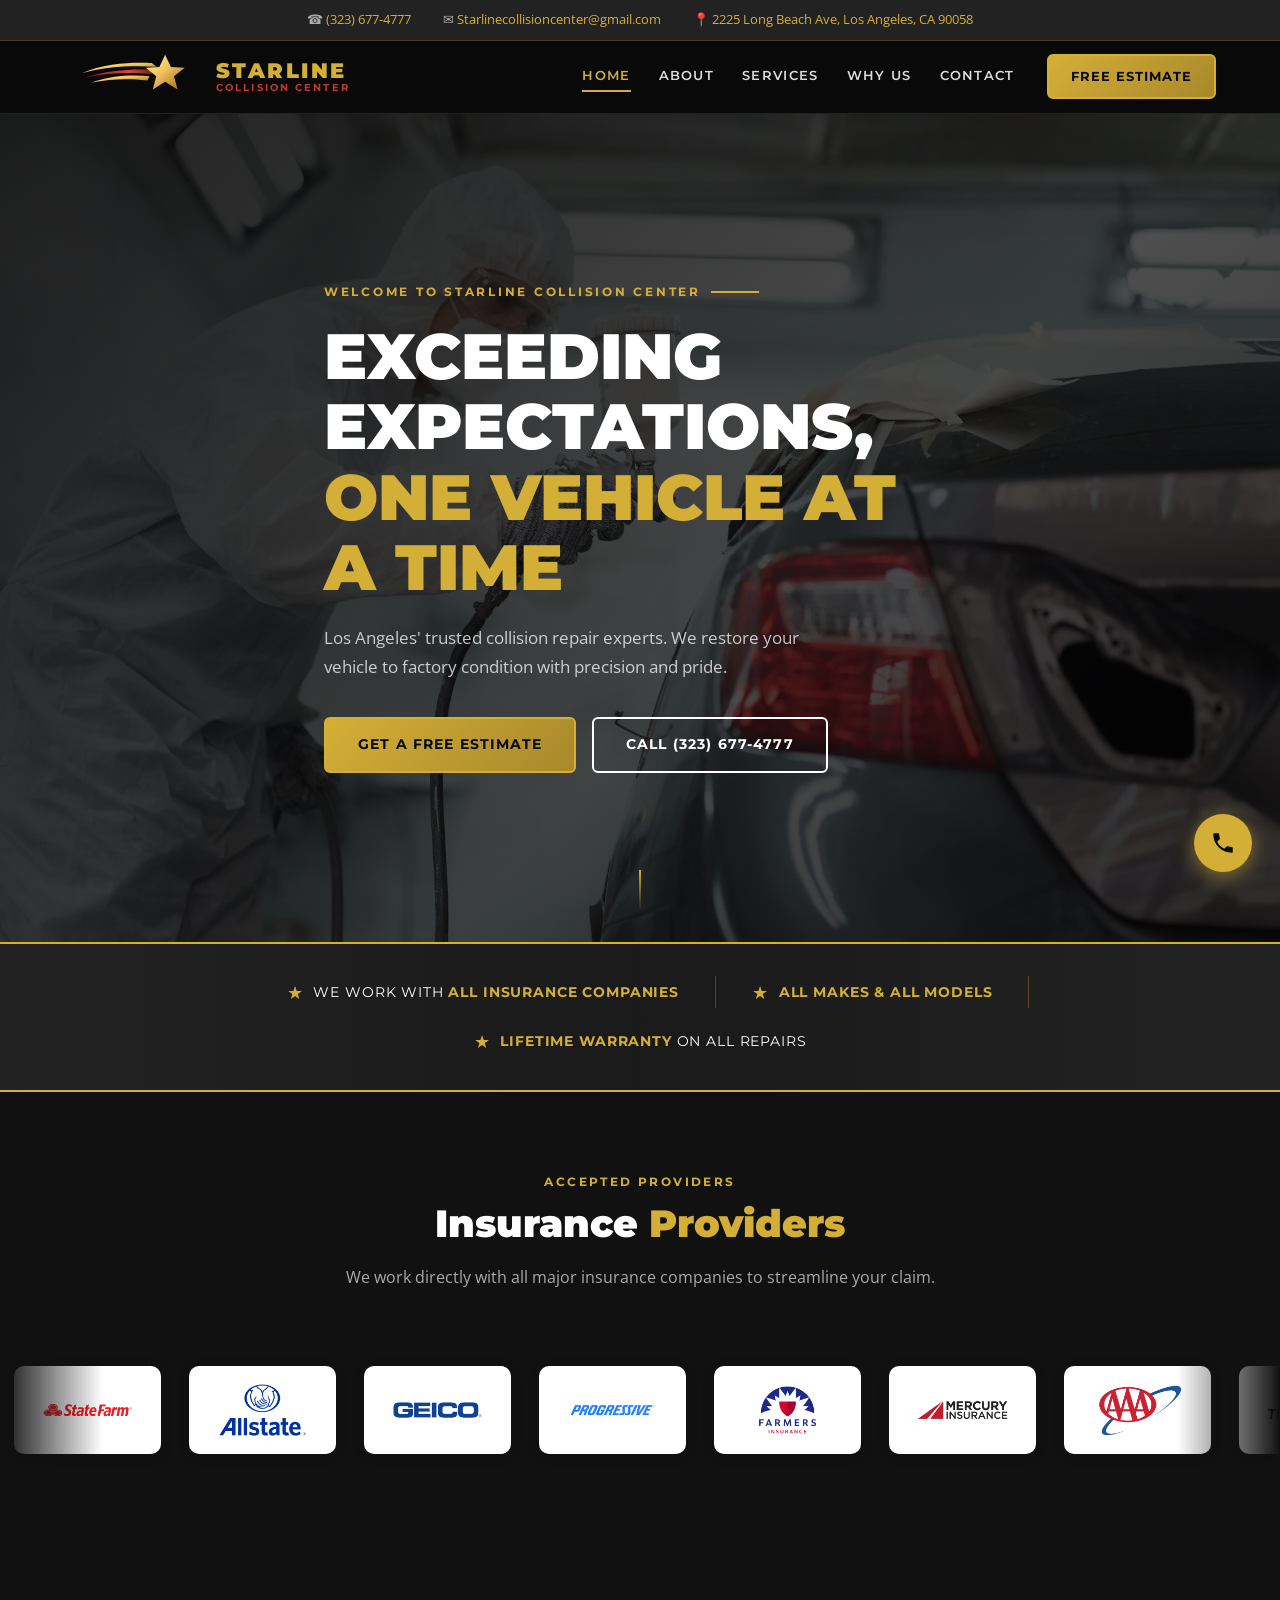
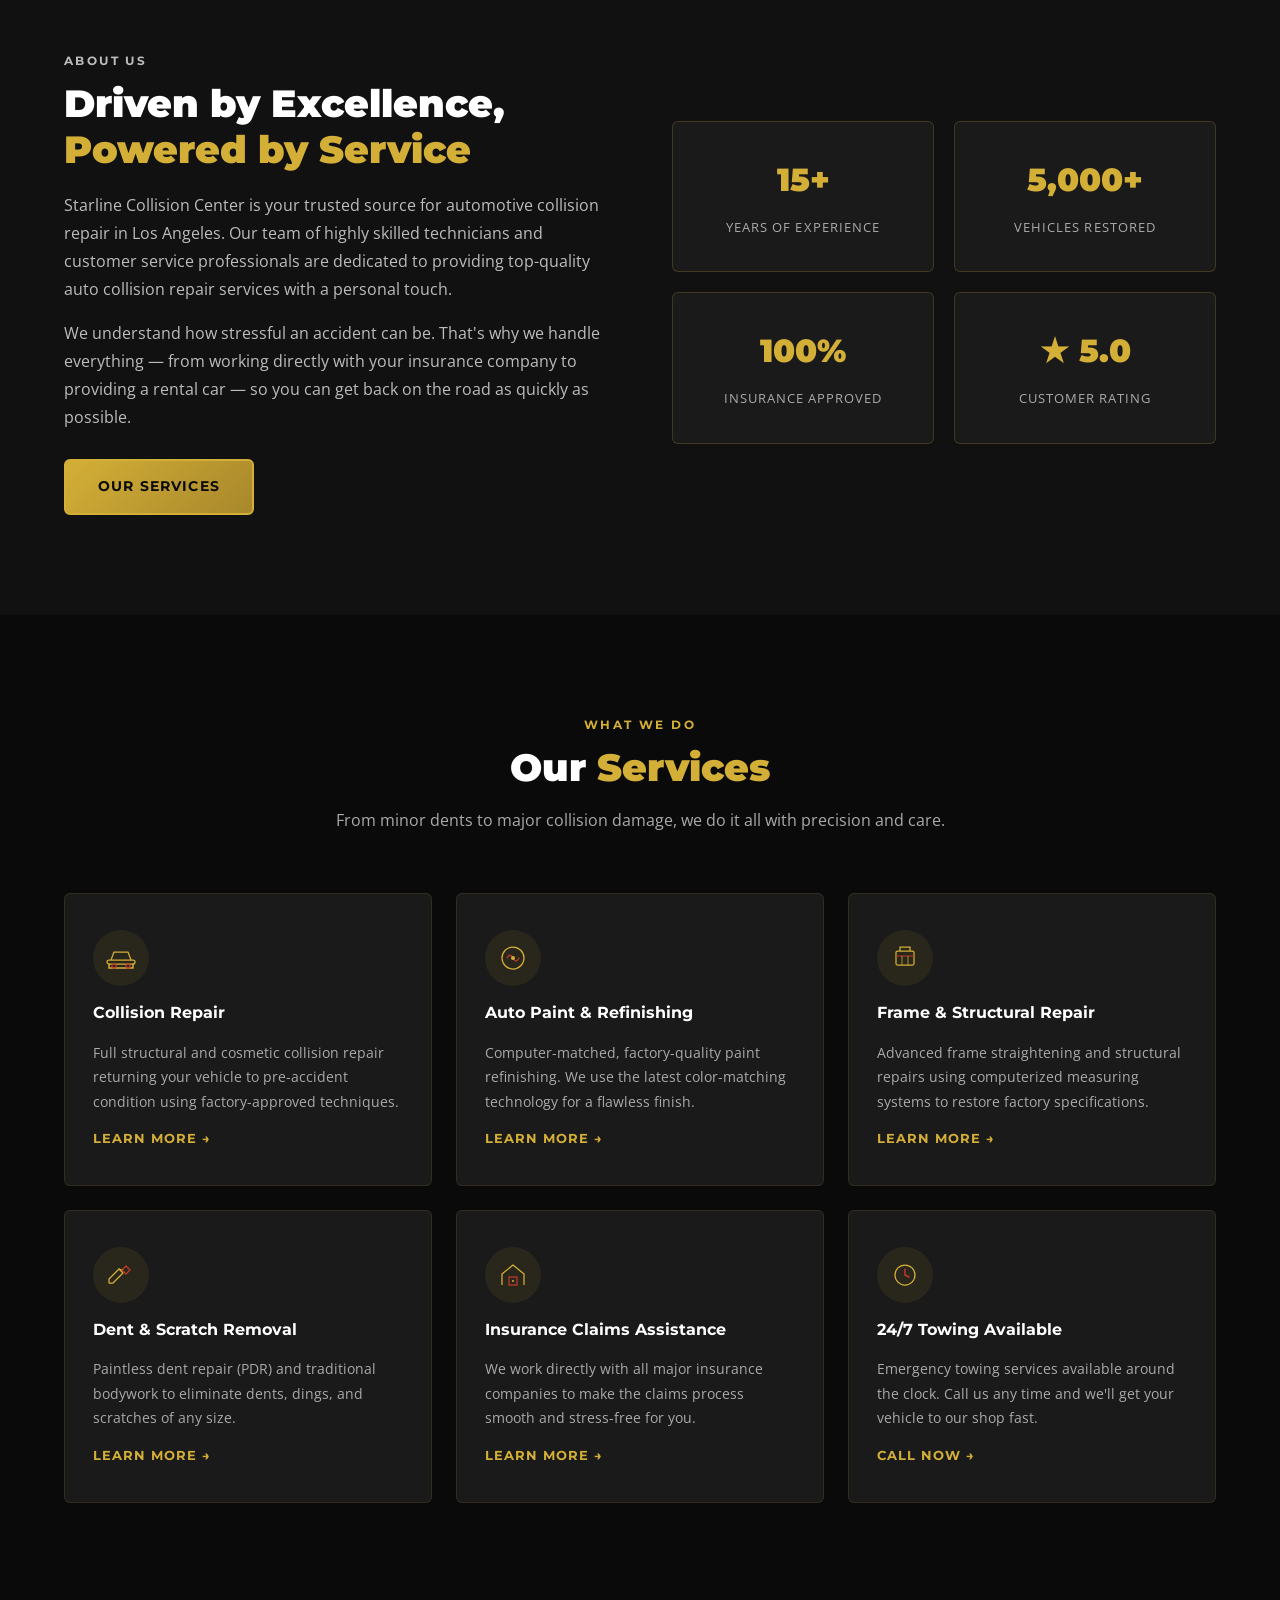
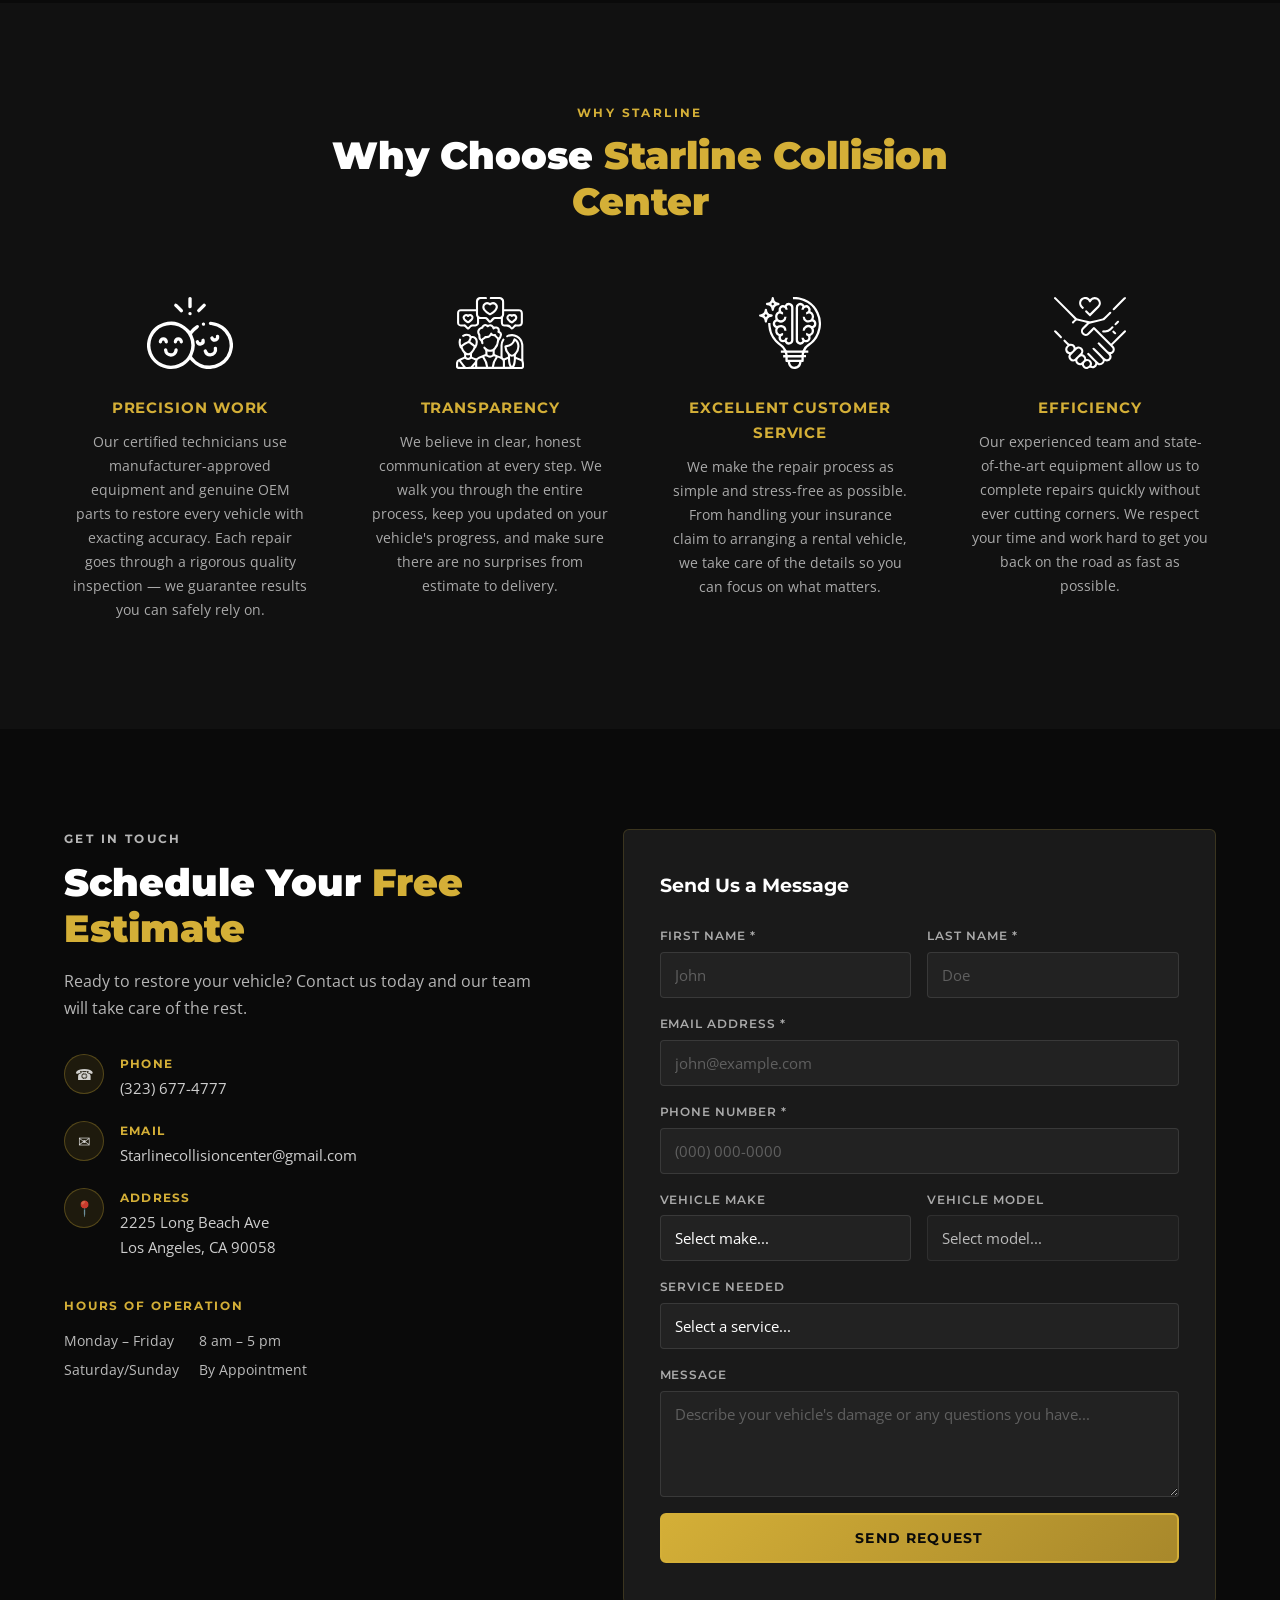
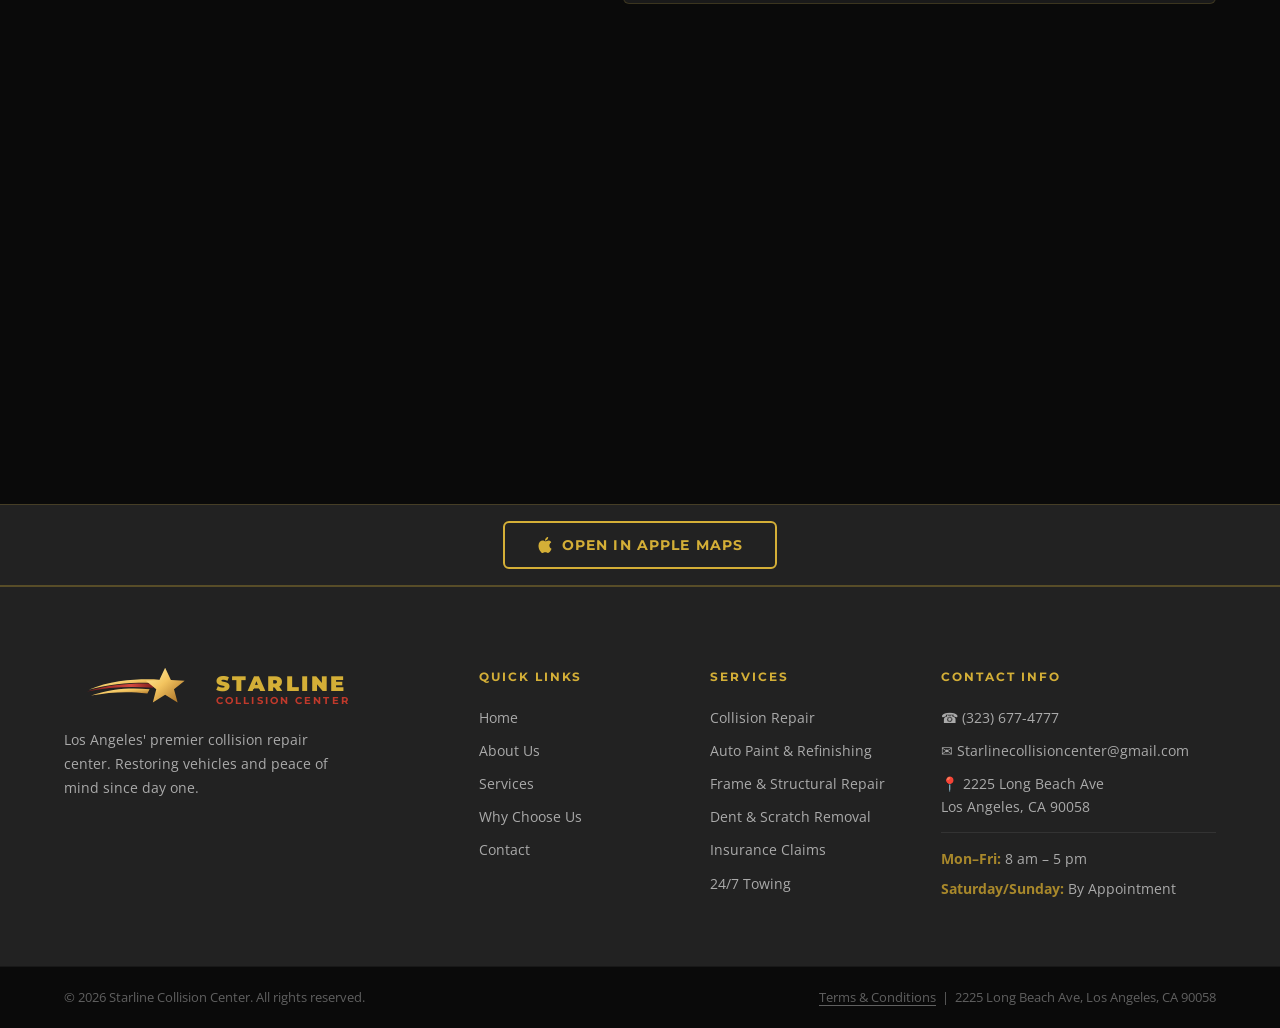
==== commit 3ba636f9: "Add Apple Maps button and styling for improved navigation" ====
--- a/index.html
+++ b/index.html
@@ -516,6 +516,15 @@
       width="100%" height="400" style="border:0;" allowfullscreen="" loading="lazy"
       referrerpolicy="no-referrer-when-downgrade">
     </iframe>
+    <div class="map-actions">
+      <a href="https://maps.apple.com/?address=2225+Long+Beach+Ave,+Los+Angeles,+CA+90058&q=Starline+Collision+Center&ll=33.9969,-118.2109"
+         target="_blank" rel="noopener noreferrer" class="btn-apple-maps">
+        <svg xmlns="http://www.w3.org/2000/svg" viewBox="0 0 814 1000" fill="currentColor">
+          <path d="M788.1 340.9c-5.8 4.5-108.2 62.2-108.2 190.5 0 148.4 130.3 200.9 134.2 202.2-.6 3.2-20.7 71.9-68.7 141.9-42.8 61.6-87.5 123.1-155.5 123.1s-85.5-39.5-164-39.5c-76 0-103.7 40.8-165.9 40.8s-105-57.8-155.5-127.4C46 790.7 0 663 0 541.8c0-207.9 135.4-318.3 269-318.3 71 0 130.1 48.1 175 48.1 42.8 0 109.3-50.7 188.3-50.7 30.3 0 108.2 2.6 158.7 99.1zm-234-181.5c31.1-36.9 53.1-88.1 53.1-139.3 0-7.1-.6-14.3-1.9-20.1-50.6 1.9-110.8 33.7-147.1 75.8-28.5 32.4-55.1 83.6-55.1 135.5 0 7.8 1.3 15.6 1.9 18.1 3.2.6 8.4 1.3 13.6 1.3 45.4 0 102.5-30.4 135.5-71.3z"/>
+        </svg>
+        Open in Apple Maps
+      </a>
+    </div>
   </section>
 
   <!-- ============================================================
--- a/style.css
+++ b/style.css
@@ -709,6 +709,50 @@
 ============================================================ */
 .map-section { line-height: 0; }
 .map-section iframe { display: block; filter: grayscale(30%) invert(5%); }
+
+/* ============================================================
+   MAP ACTIONS
+============================================================ */
+.map-actions {
+  background: var(--dark3);
+  border-top: 1px solid rgba(212,175,55,0.2);
+  padding: 16px 24px;
+  display: flex;
+  justify-content: center;
+}
+
+.btn-apple-maps {
+  display: inline-flex;
+  align-items: center;
+  gap: 9px;
+  background: transparent;
+  color: var(--gold);
+  font-family: var(--font-main);
+  font-size: 0.9rem;
+  font-weight: 700;
+  letter-spacing: 0.08em;
+  text-transform: uppercase;
+  padding: 14px 32px;
+  border-radius: var(--radius);
+  border: 2px solid var(--gold);
+  transition: var(--transition);
+  text-decoration: none;
+  cursor: pointer;
+}
+
+.btn-apple-maps svg {
+  width: 16px;
+  height: 16px;
+  flex-shrink: 0;
+  fill: currentColor;
+}
+
+.btn-apple-maps:hover {
+  background: linear-gradient(135deg, var(--gold) 0%, var(--gold-dark) 100%);
+  color: var(--black);
+  transform: translateY(-2px);
+  box-shadow: 0 8px 24px rgba(212,175,55,0.4);
+}
 
 /* ============================================================
    FOOTER
@@ -943,13 +987,13 @@
   max-width: 130px;
   object-fit: contain;
   display: block;
-  filter: grayscale(100%) opacity(0.65);
-  transition: filter 0.35s ease;
+  filter: none;
+  transition: filter 0.35s ease, transform 0.35s ease;
   pointer-events: none;
 }
 
 .ip-logo:hover img {
-  filter: grayscale(0%) opacity(1);
+  filter: none;
 }
 
 @media (max-width: 768px) {
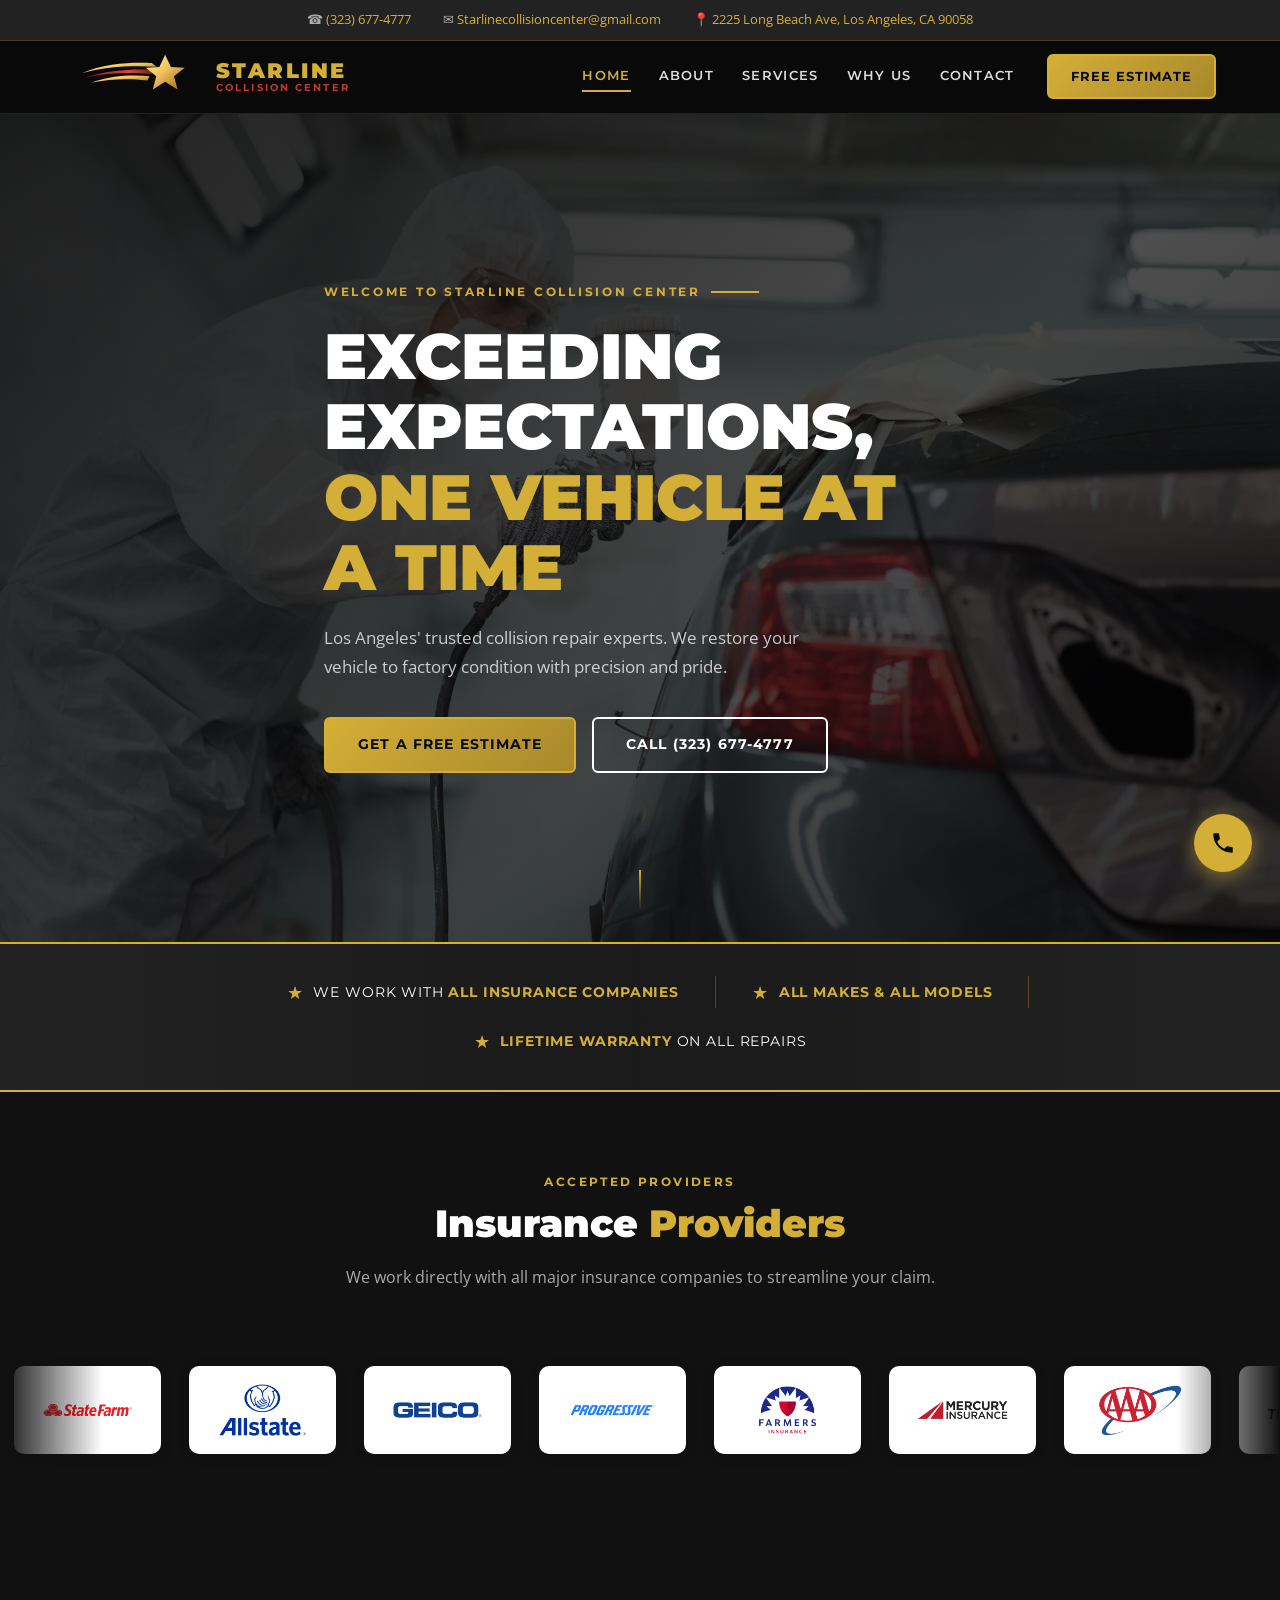
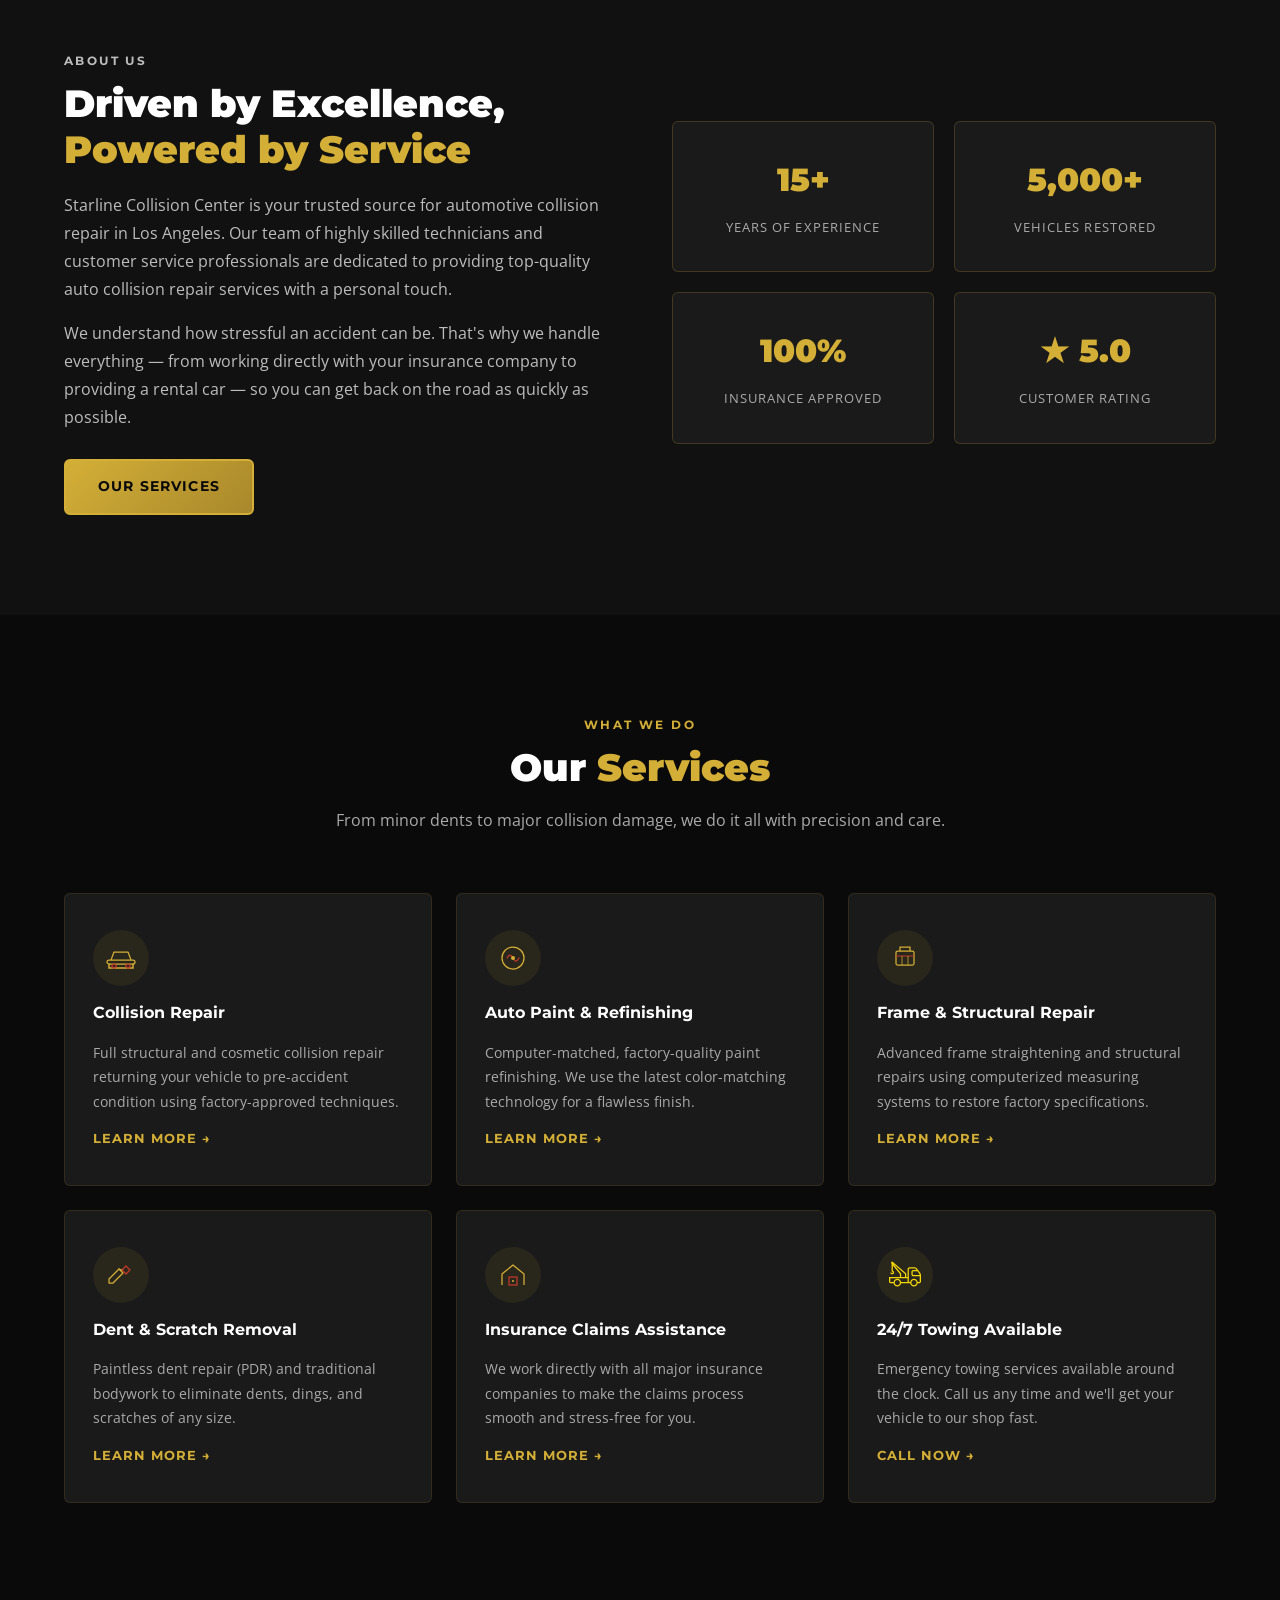
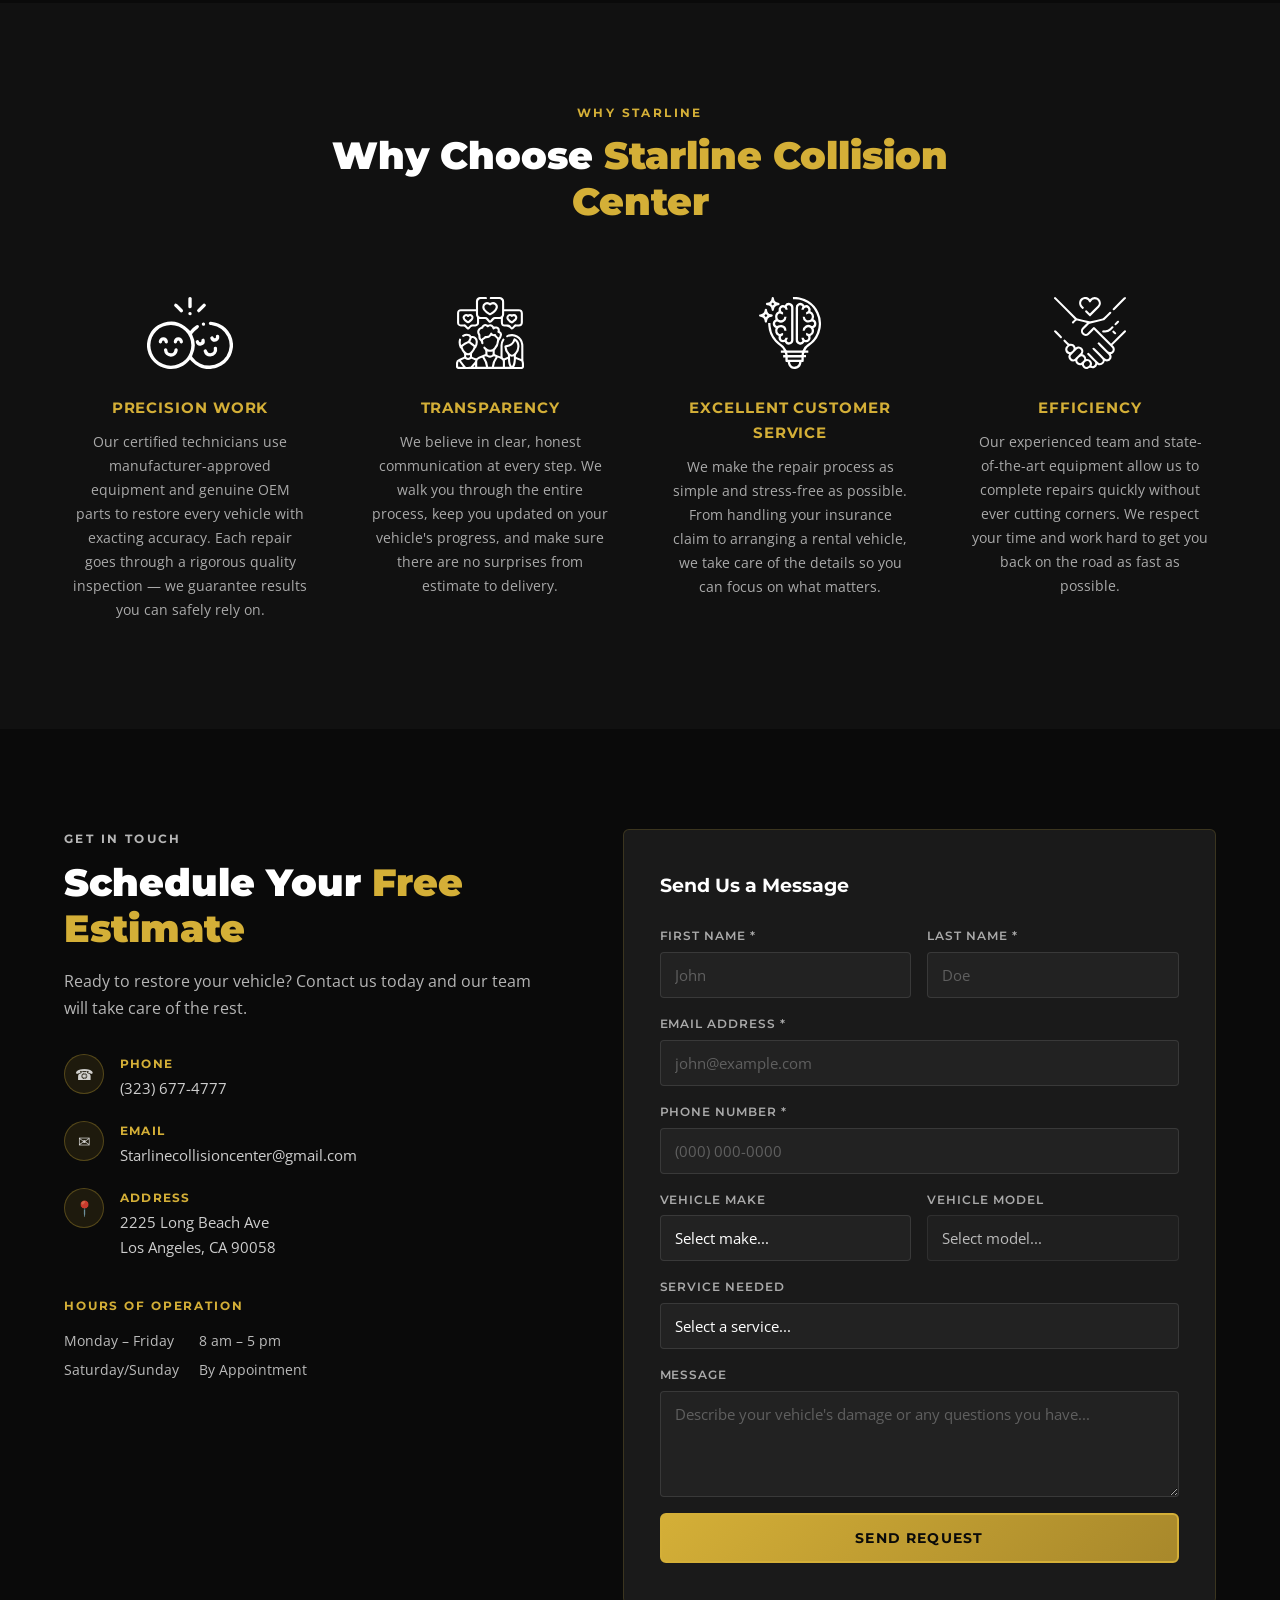
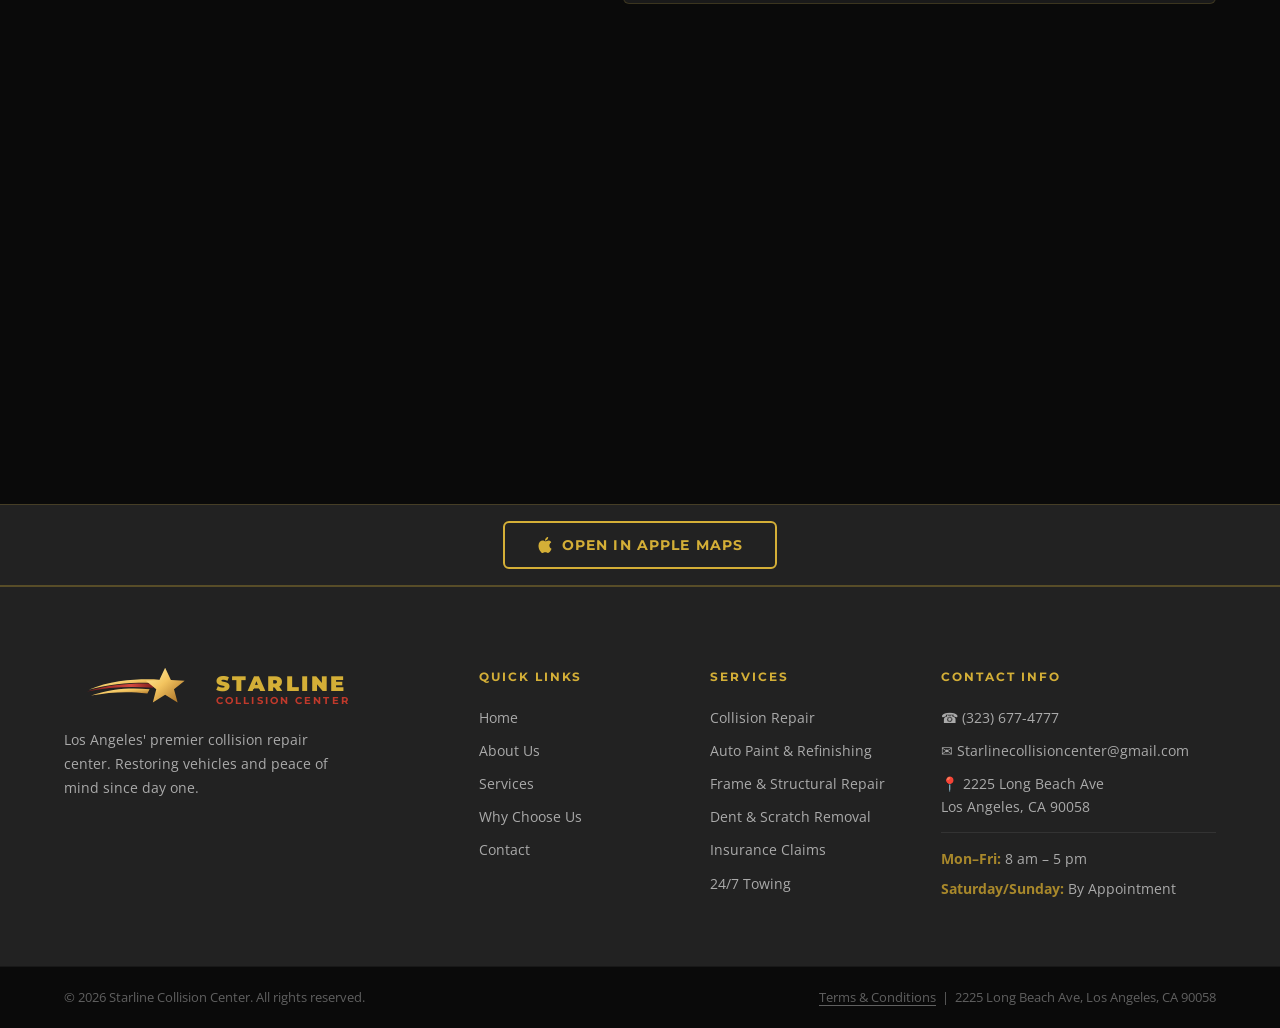
==== commit 92cba0af: "Add towing icon SVG and update service card styling for improved visuals" ====
--- a/index.html
+++ b/index.html
@@ -334,10 +334,7 @@
 
         <div class="service-card">
           <div class="service-icon">
-            <svg viewBox="0 0 64 64" xmlns="http://www.w3.org/2000/svg">
-              <circle cx="32" cy="32" r="20" stroke="#d4af37" stroke-width="2.5" fill="none"/>
-              <path d="M32 20 L32 32 L40 36" stroke="#c0392b" stroke-width="3" stroke-linecap="round" stroke-linejoin="round" fill="none"/>
-            </svg>
+            <img src="SVG-icons/tow-truck-svgrepo-com.svg" alt="24/7 Towing" class="towing-icon" />
           </div>
           <h3>24/7 Towing Available</h3>
           <p>Emergency towing services available around the clock. Call us any time and we'll get your vehicle to our shop fast.</p>
--- a/style.css
+++ b/style.css
@@ -709,6 +709,13 @@
 ============================================================ */
 .map-section { line-height: 0; }
 .map-section iframe { display: block; filter: grayscale(30%) invert(5%); }
+
+.service-icon .towing-icon {
+  width: 100%;
+  height: 100%;
+  object-fit: contain;
+  filter: brightness(0) invert(76%) sepia(65%) saturate(600%) hue-rotate(3deg);
+}
 
 /* ============================================================
    MAP ACTIONS
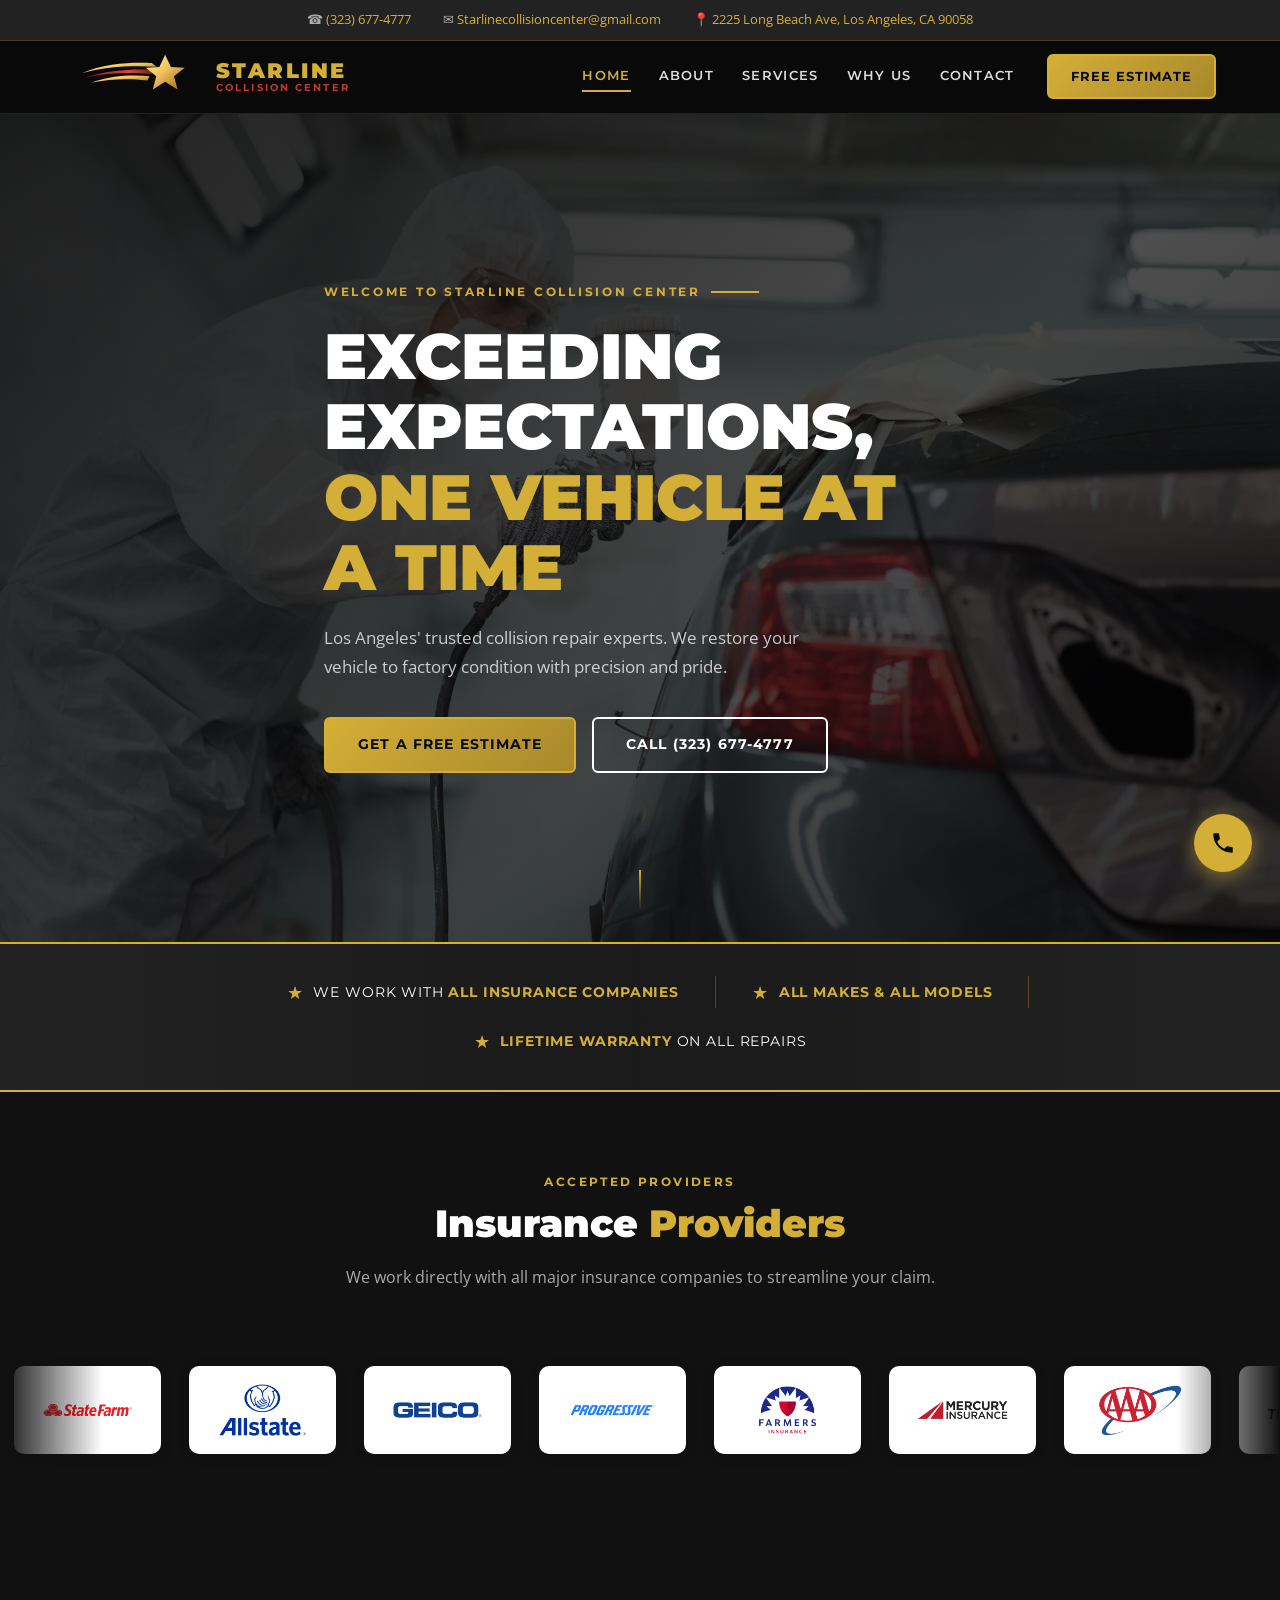
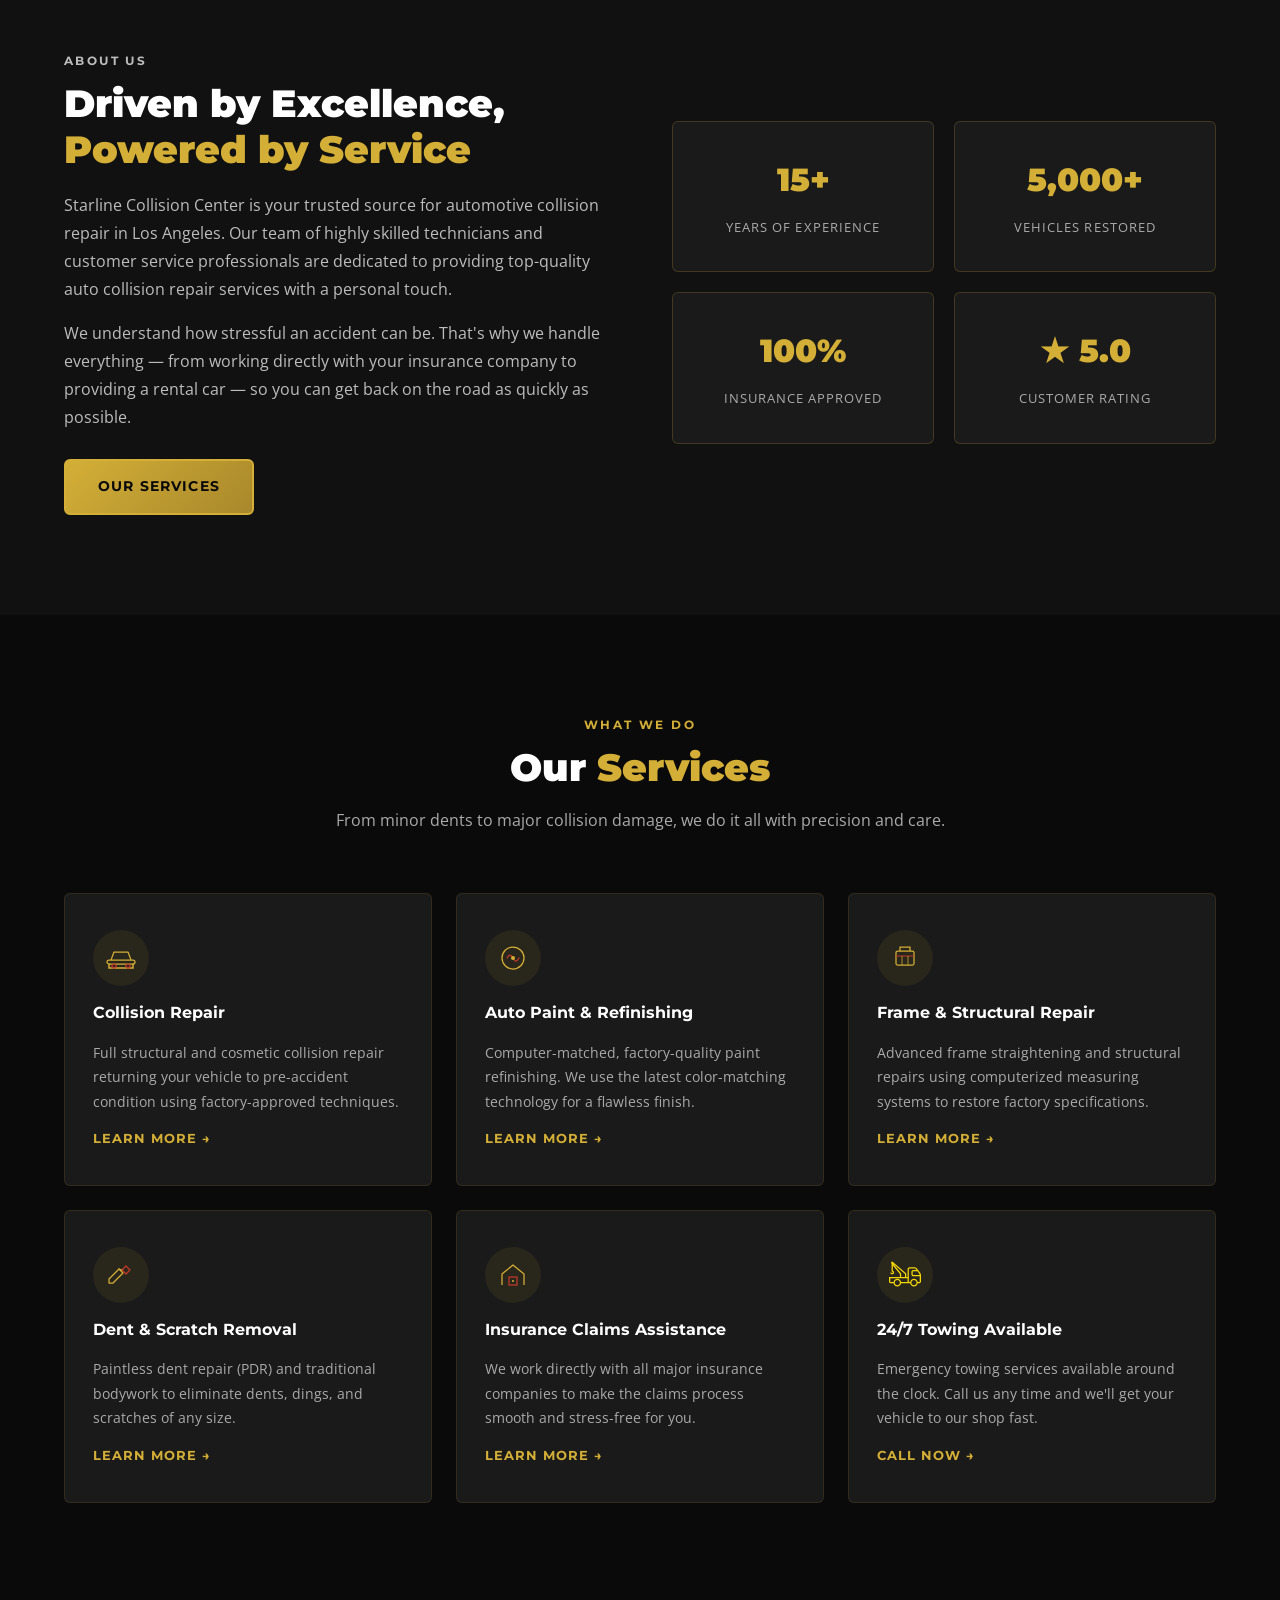
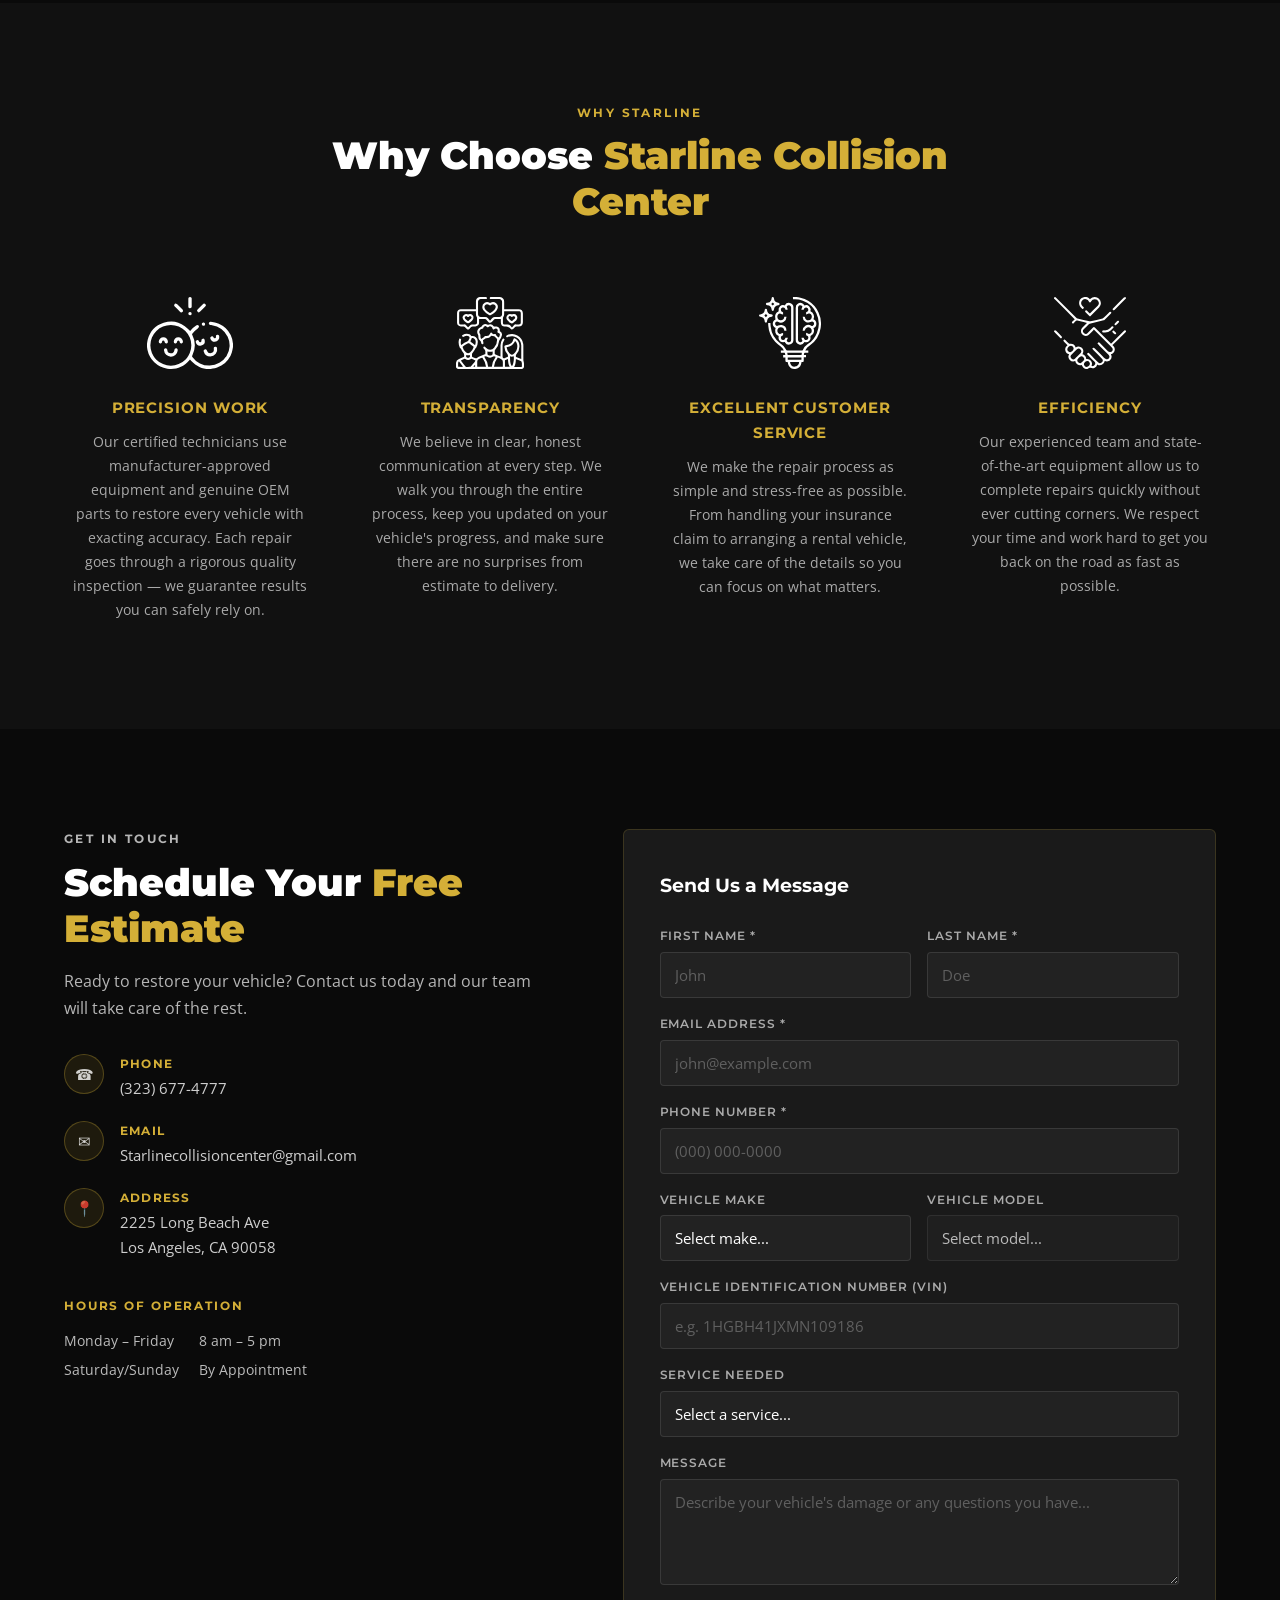
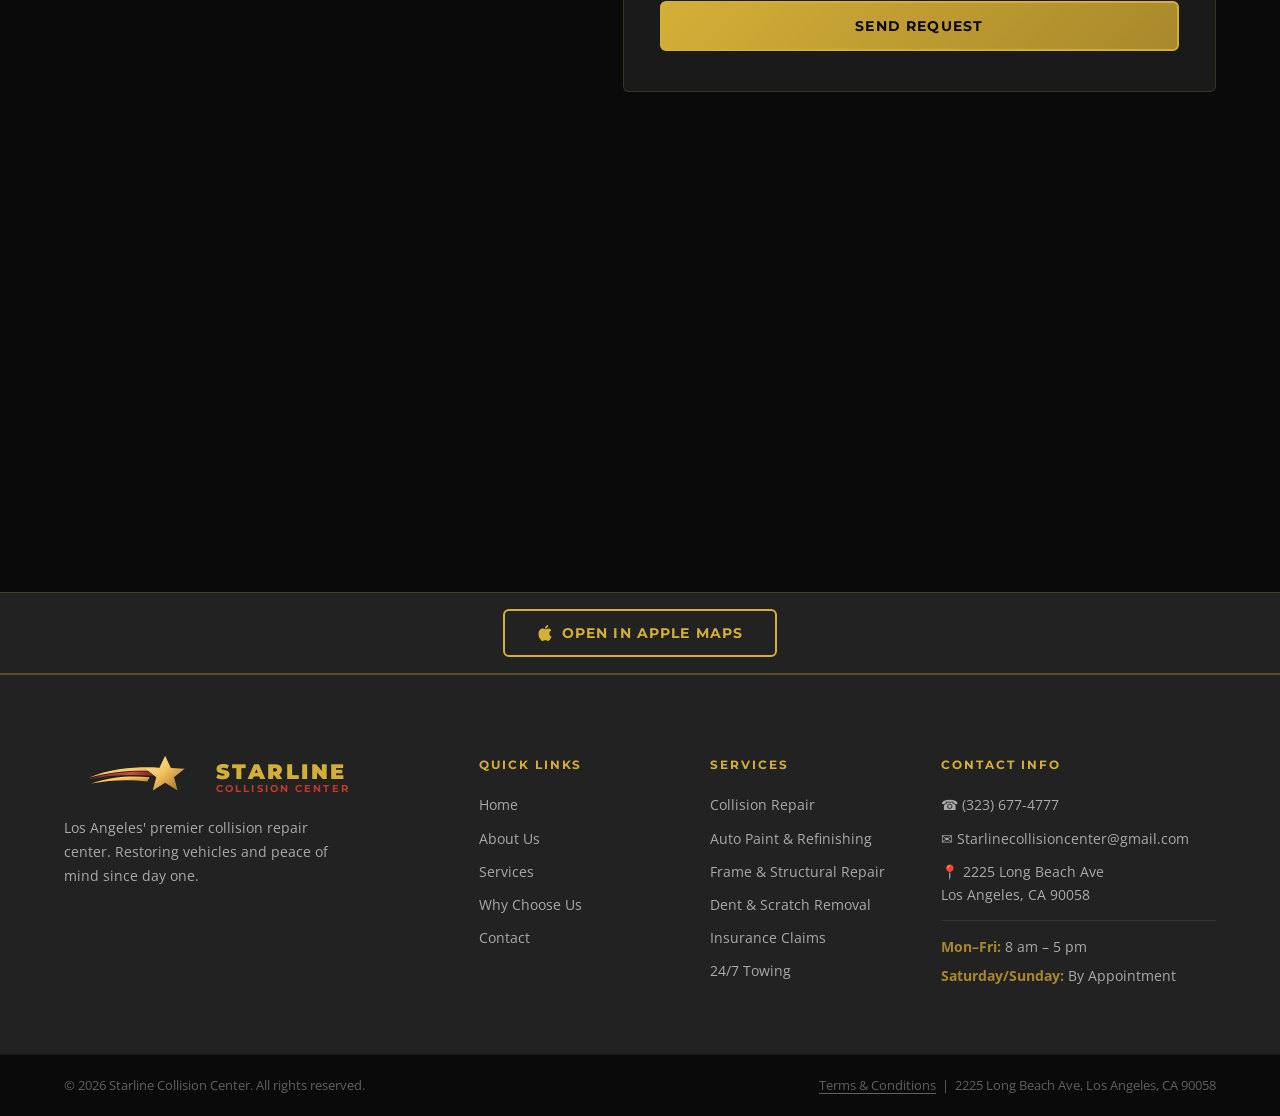
==== commit b8f9d59d: "Add VIN input field and validation to contact form for improved data collection" ====
--- a/index.html
+++ b/index.html
@@ -477,6 +477,10 @@
                 <option value="">Select model...</option>
               </select>
             </div>
+          </div>
+          <div class="form-group">
+            <label for="vin">Vehicle Identification Number (VIN)</label>
+            <input type="text" id="vin" name="VIN" placeholder="e.g. 1HGBH41JXMN109186" maxlength="17" autocomplete="off" />
           </div>
           <div class="form-group">
             <label for="service">Service Needed</label>
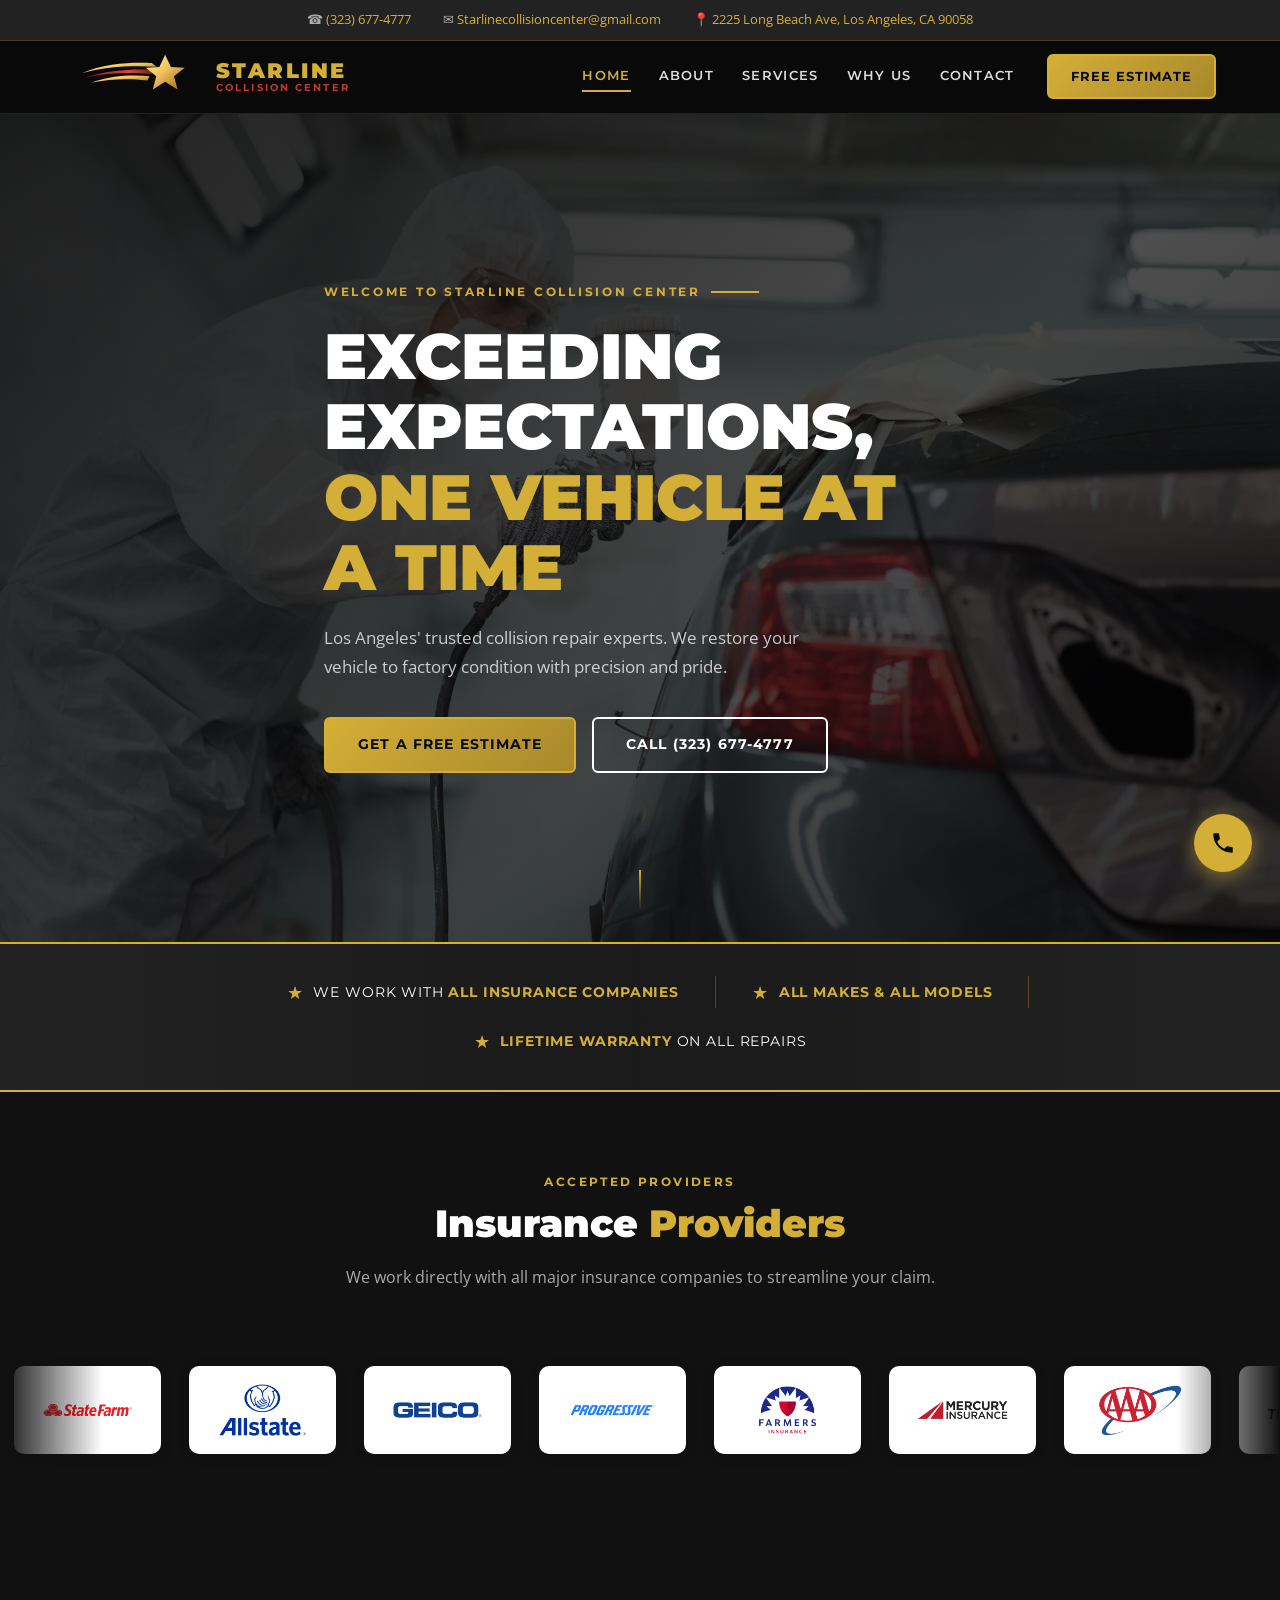
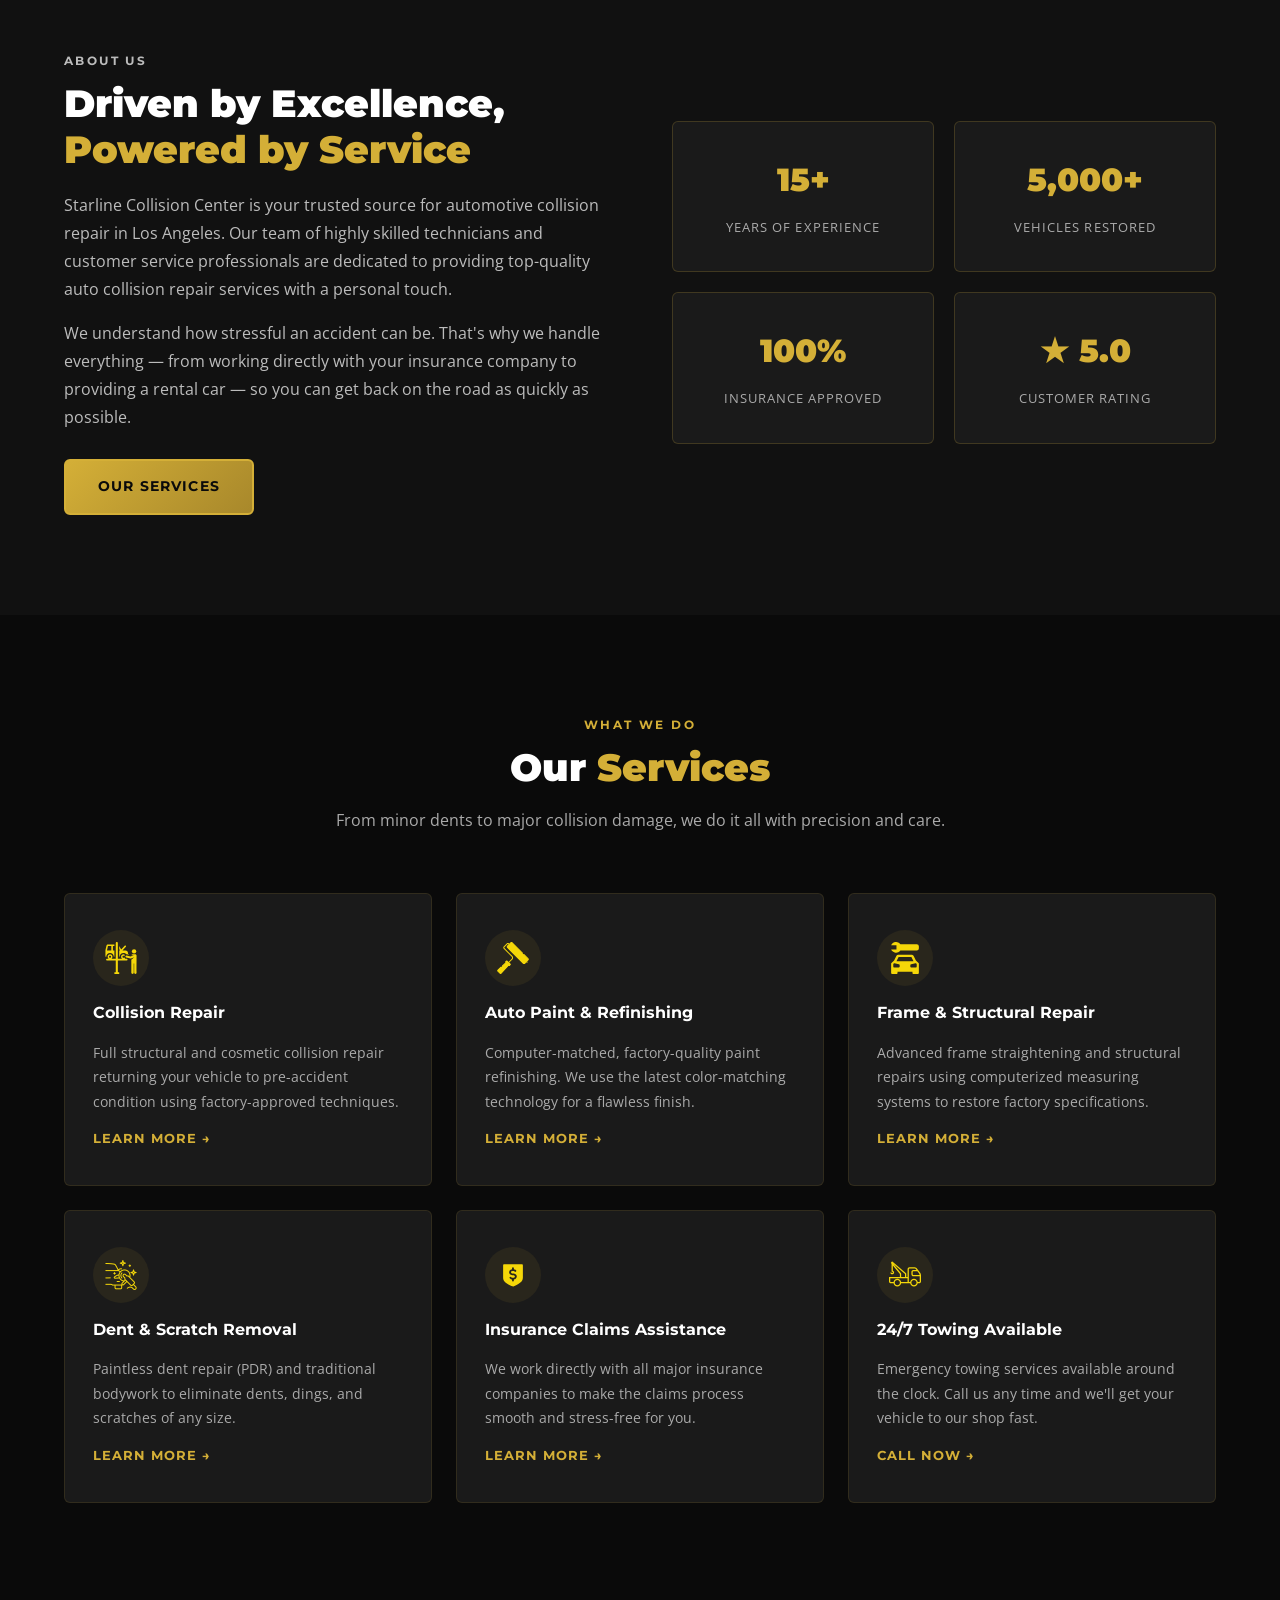
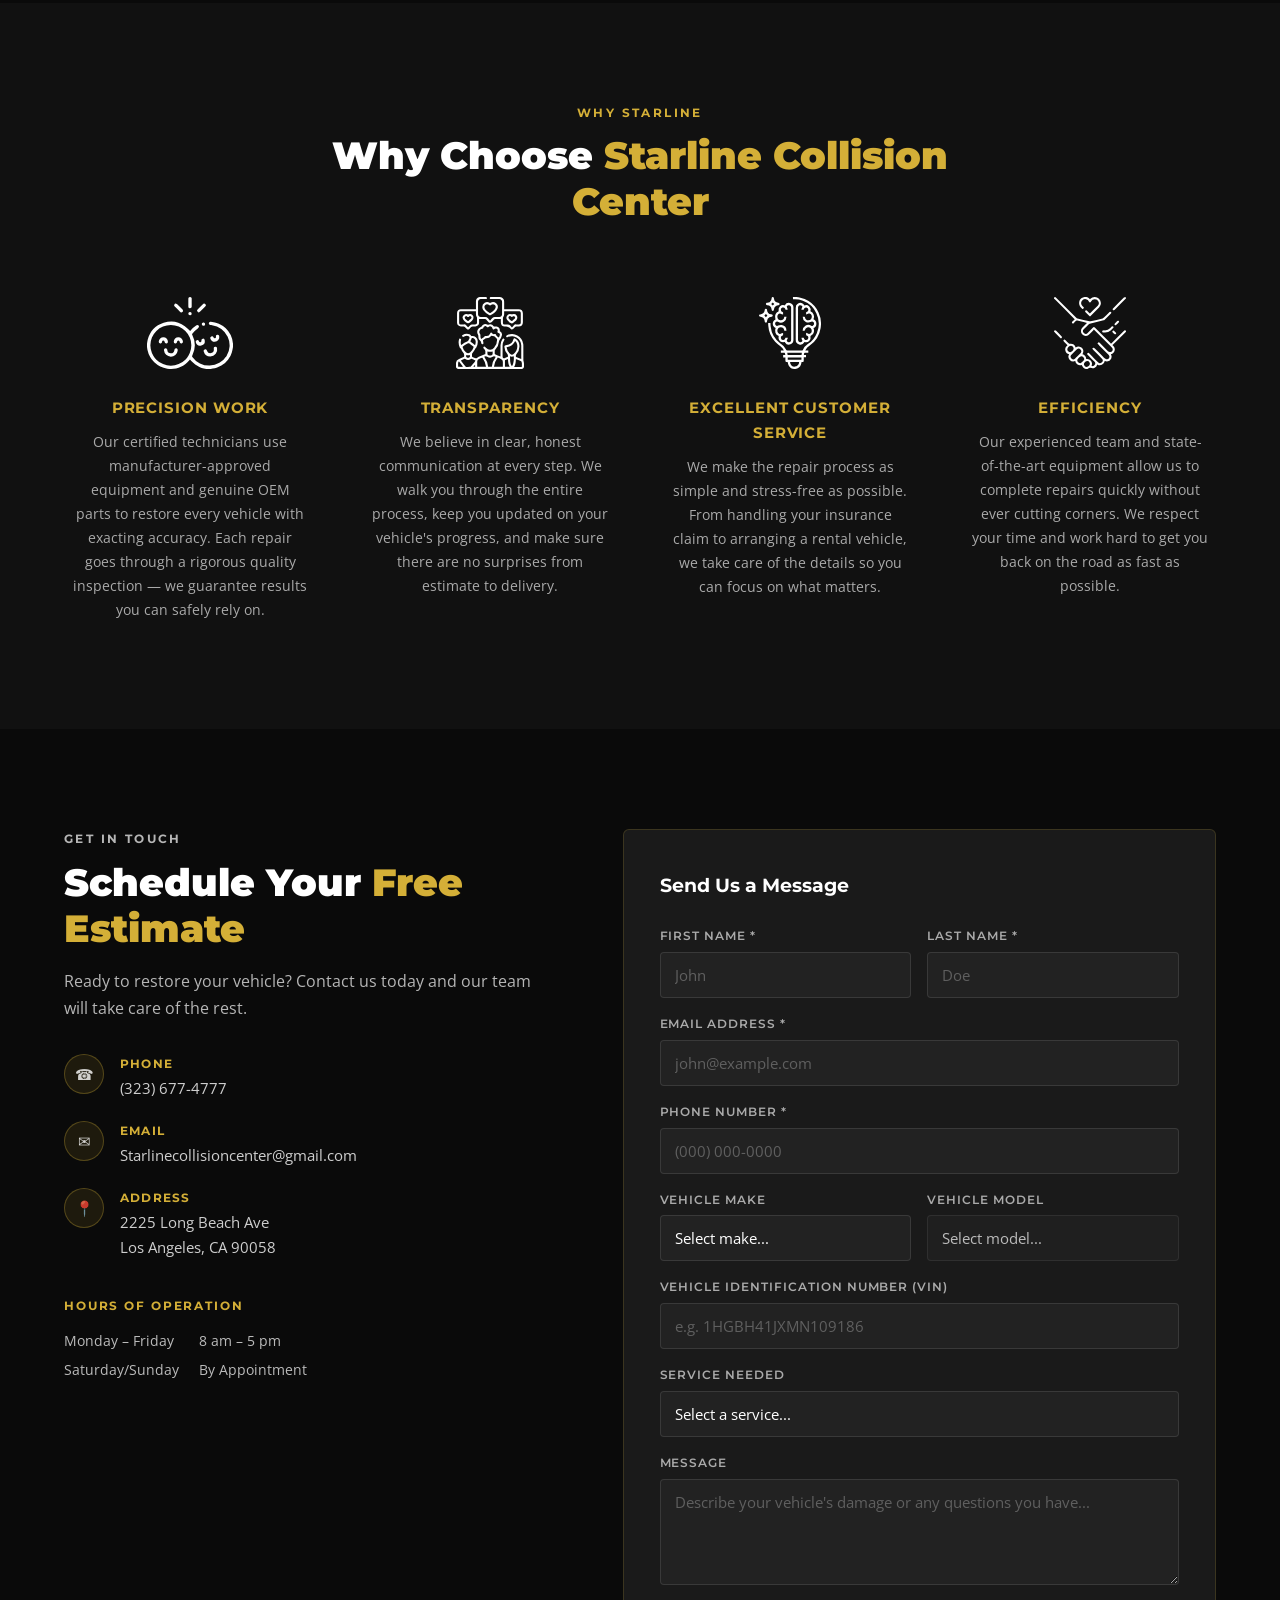
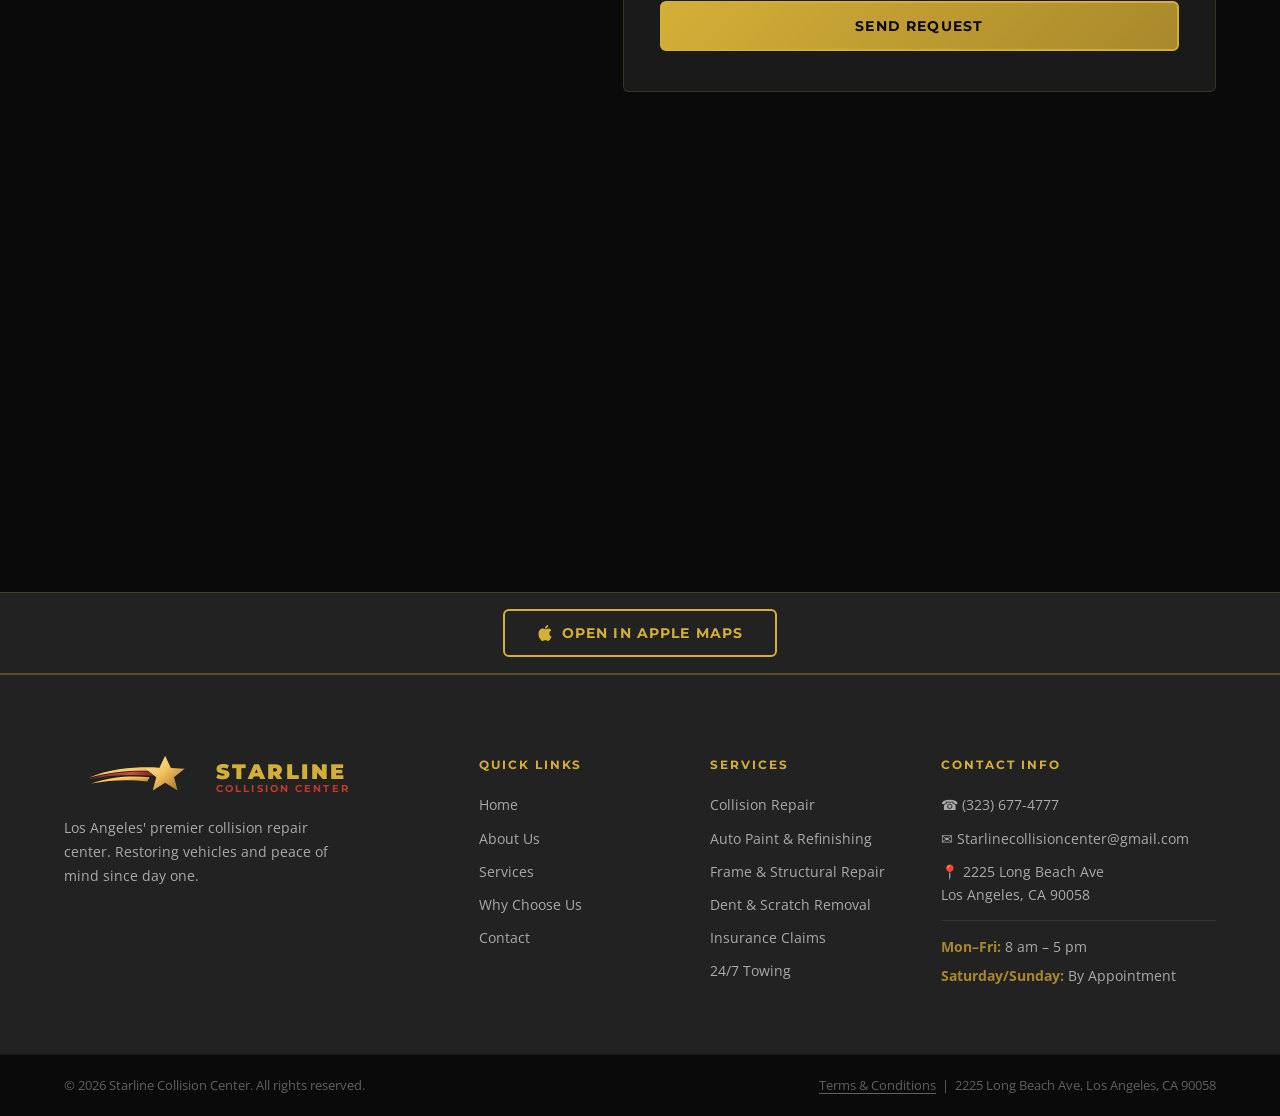
==== commit ea2afe93: "Add new SVG icons for car damage repair, car repair, insurance, and paint roll; update index.html to" ====
--- a/index.html
+++ b/index.html
@@ -265,13 +265,7 @@
 
         <div class="service-card">
           <div class="service-icon">
-            <svg viewBox="0 0 64 64" xmlns="http://www.w3.org/2000/svg">
-              <path d="M8 44 L8 52 L56 52 L56 44" stroke="#d4af37" stroke-width="3" fill="none" stroke-linecap="round"/>
-              <rect x="4" y="36" width="56" height="8" rx="4" stroke="#d4af37" stroke-width="2.5" fill="none"/>
-              <path d="M12 36 L18 20 L46 20 L52 36" stroke="#d4af37" stroke-width="2.5" fill="none" stroke-linejoin="round"/>
-              <circle cx="18" cy="48" r="4" stroke="#c0392b" stroke-width="2.5" fill="none"/>
-              <circle cx="46" cy="48" r="4" stroke="#c0392b" stroke-width="2.5" fill="none"/>
-            </svg>
+            <img src="SVG-icons/car-demage-repair.svg" alt="Collision Repair" />
           </div>
           <h3>Collision Repair</h3>
           <p>Full structural and cosmetic collision repair returning your vehicle to pre-accident condition using factory-approved techniques.</p>
@@ -280,11 +274,7 @@
 
         <div class="service-card">
           <div class="service-icon">
-            <svg viewBox="0 0 64 64" xmlns="http://www.w3.org/2000/svg">
-              <circle cx="32" cy="32" r="22" stroke="#d4af37" stroke-width="2.5" fill="none"/>
-              <path d="M20 32 Q26 20 32 32 Q38 44 44 32" stroke="#c0392b" stroke-width="2.5" fill="none" stroke-linecap="round"/>
-              <circle cx="32" cy="32" r="4" fill="#d4af37"/>
-            </svg>
+            <img src="SVG-icons/paint-roll-paint-svgrepo-com.svg" alt="Auto Paint &amp; Refinishing" />
           </div>
           <h3>Auto Paint &amp; Refinishing</h3>
           <p>Computer-matched, factory-quality paint refinishing. We use the latest color-matching technology for a flawless finish.</p>
@@ -293,13 +283,7 @@
 
         <div class="service-card">
           <div class="service-icon">
-            <svg viewBox="0 0 64 64" xmlns="http://www.w3.org/2000/svg">
-              <rect x="14" y="18" width="36" height="28" rx="3" stroke="#d4af37" stroke-width="2.5" fill="none"/>
-              <path d="M22 18 L22 10 L42 10 L42 18" stroke="#d4af37" stroke-width="2.5" fill="none"/>
-              <line x1="14" y1="28" x2="50" y2="28" stroke="#c0392b" stroke-width="2" />
-              <line x1="26" y1="28" x2="26" y2="46" stroke="#d4af37" stroke-width="1.5"/>
-              <line x1="38" y1="28" x2="38" y2="46" stroke="#d4af37" stroke-width="1.5"/>
-            </svg>
+            <img src="SVG-icons/car-repair-svgrepo-com.svg" alt="Frame &amp; Structural Repair" />
           </div>
           <h3>Frame &amp; Structural Repair</h3>
           <p>Advanced frame straightening and structural repairs using computerized measuring systems to restore factory specifications.</p>
@@ -308,11 +292,7 @@
 
         <div class="service-card">
           <div class="service-icon">
-            <svg viewBox="0 0 64 64" xmlns="http://www.w3.org/2000/svg">
-              <path d="M16 48 L8 48 L8 40 L28 20 L36 28 Z" stroke="#d4af37" stroke-width="2.5" fill="none" stroke-linejoin="round"/>
-              <path d="M34 22 L42 14 L50 22 L42 30 Z" stroke="#c0392b" stroke-width="2.5" fill="none"/>
-              <line x1="28" y1="20" x2="34" y2="22" stroke="#d4af37" stroke-width="2" stroke-linecap="round"/>
-            </svg>
+            <img src="images/car-polish.png" alt="Dent &amp; Scratch Removal" />
           </div>
           <h3>Dent &amp; Scratch Removal</h3>
           <p>Paintless dent repair (PDR) and traditional bodywork to eliminate dents, dings, and scratches of any size.</p>
@@ -321,11 +301,7 @@
 
         <div class="service-card">
           <div class="service-icon">
-            <svg viewBox="0 0 64 64" xmlns="http://www.w3.org/2000/svg">
-              <path d="M10 52 L10 30 L32 12 L54 30 L54 52" stroke="#d4af37" stroke-width="2.5" fill="none" stroke-linejoin="round"/>
-              <rect x="24" y="36" width="16" height="16" stroke="#c0392b" stroke-width="2.5" fill="none"/>
-              <circle cx="32" cy="44" r="2" fill="#d4af37"/>
-            </svg>
+            <img src="SVG-icons/insurance-svgrepo-com.svg" alt="Insurance Claims Assistance" />
           </div>
           <h3>Insurance Claims Assistance</h3>
           <p>We work directly with all major insurance companies to make the claims process smooth and stress-free for you.</p>
@@ -334,7 +310,7 @@
 
         <div class="service-card">
           <div class="service-icon">
-            <img src="SVG-icons/tow-truck-svgrepo-com.svg" alt="24/7 Towing" class="towing-icon" />
+            <img src="SVG-icons/tow-truck-svgrepo-com.svg" alt="24/7 Towing" />
           </div>
           <h3>24/7 Towing Available</h3>
           <p>Emergency towing services available around the clock. Call us any time and we'll get your vehicle to our shop fast.</p>
@@ -518,7 +494,7 @@
       referrerpolicy="no-referrer-when-downgrade">
     </iframe>
     <div class="map-actions">
-      <a href="https://maps.apple.com/?address=2225+Long+Beach+Ave,+Los+Angeles,+CA+90058&q=Starline+Collision+Center&ll=33.9969,-118.2109"
+      <a href="https://maps.apple.com/?q=Starline+Collision+Center&ll=34.0160,-118.2434&address=2225+Long+Beach+Ave,+Vernon,+CA+90058"
          target="_blank" rel="noopener noreferrer" class="btn-apple-maps">
         <svg xmlns="http://www.w3.org/2000/svg" viewBox="0 0 814 1000" fill="currentColor">
           <path d="M788.1 340.9c-5.8 4.5-108.2 62.2-108.2 190.5 0 148.4 130.3 200.9 134.2 202.2-.6 3.2-20.7 71.9-68.7 141.9-42.8 61.6-87.5 123.1-155.5 123.1s-85.5-39.5-164-39.5c-76 0-103.7 40.8-165.9 40.8s-105-57.8-155.5-127.4C46 790.7 0 663 0 541.8c0-207.9 135.4-318.3 269-318.3 71 0 130.1 48.1 175 48.1 42.8 0 109.3-50.7 188.3-50.7 30.3 0 108.2 2.6 158.7 99.1zm-234-181.5c31.1-36.9 53.1-88.1 53.1-139.3 0-7.1-.6-14.3-1.9-20.1-50.6 1.9-110.8 33.7-147.1 75.8-28.5 32.4-55.1 83.6-55.1 135.5 0 7.8 1.3 15.6 1.9 18.1 3.2.6 8.4 1.3 13.6 1.3 45.4 0 102.5-30.4 135.5-71.3z"/>
--- a/style.css
+++ b/style.css
@@ -710,11 +710,18 @@
 .map-section { line-height: 0; }
 .map-section iframe { display: block; filter: grayscale(30%) invert(5%); }
 
-.service-icon .towing-icon {
+.service-icon img {
   width: 100%;
   height: 100%;
   object-fit: contain;
   filter: brightness(0) invert(76%) sepia(65%) saturate(600%) hue-rotate(3deg);
+}
+.service-icon img.icon-natural {
+  filter: none;
+  border: 2px solid #d4af37;
+  border-radius: 50%;
+  padding: 2px;
+  box-sizing: border-box;
 }
 
 /* ============================================================
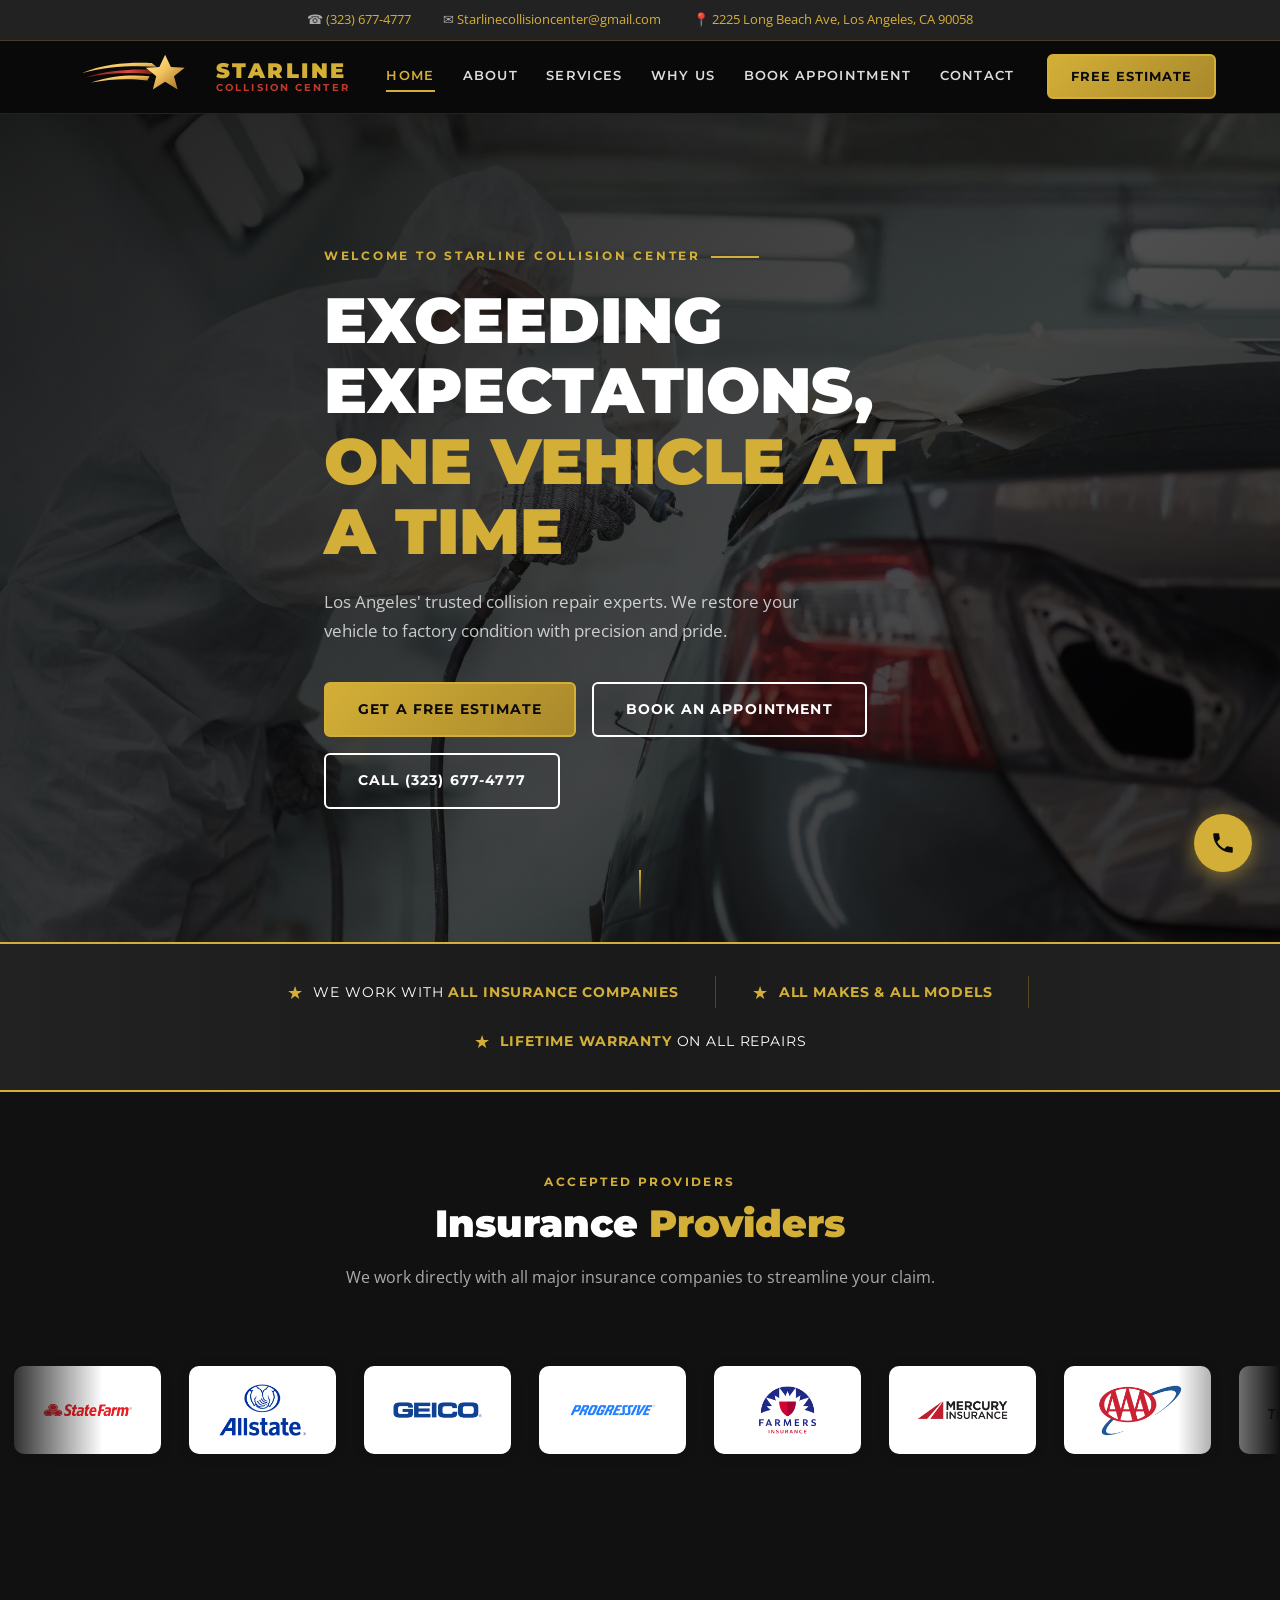
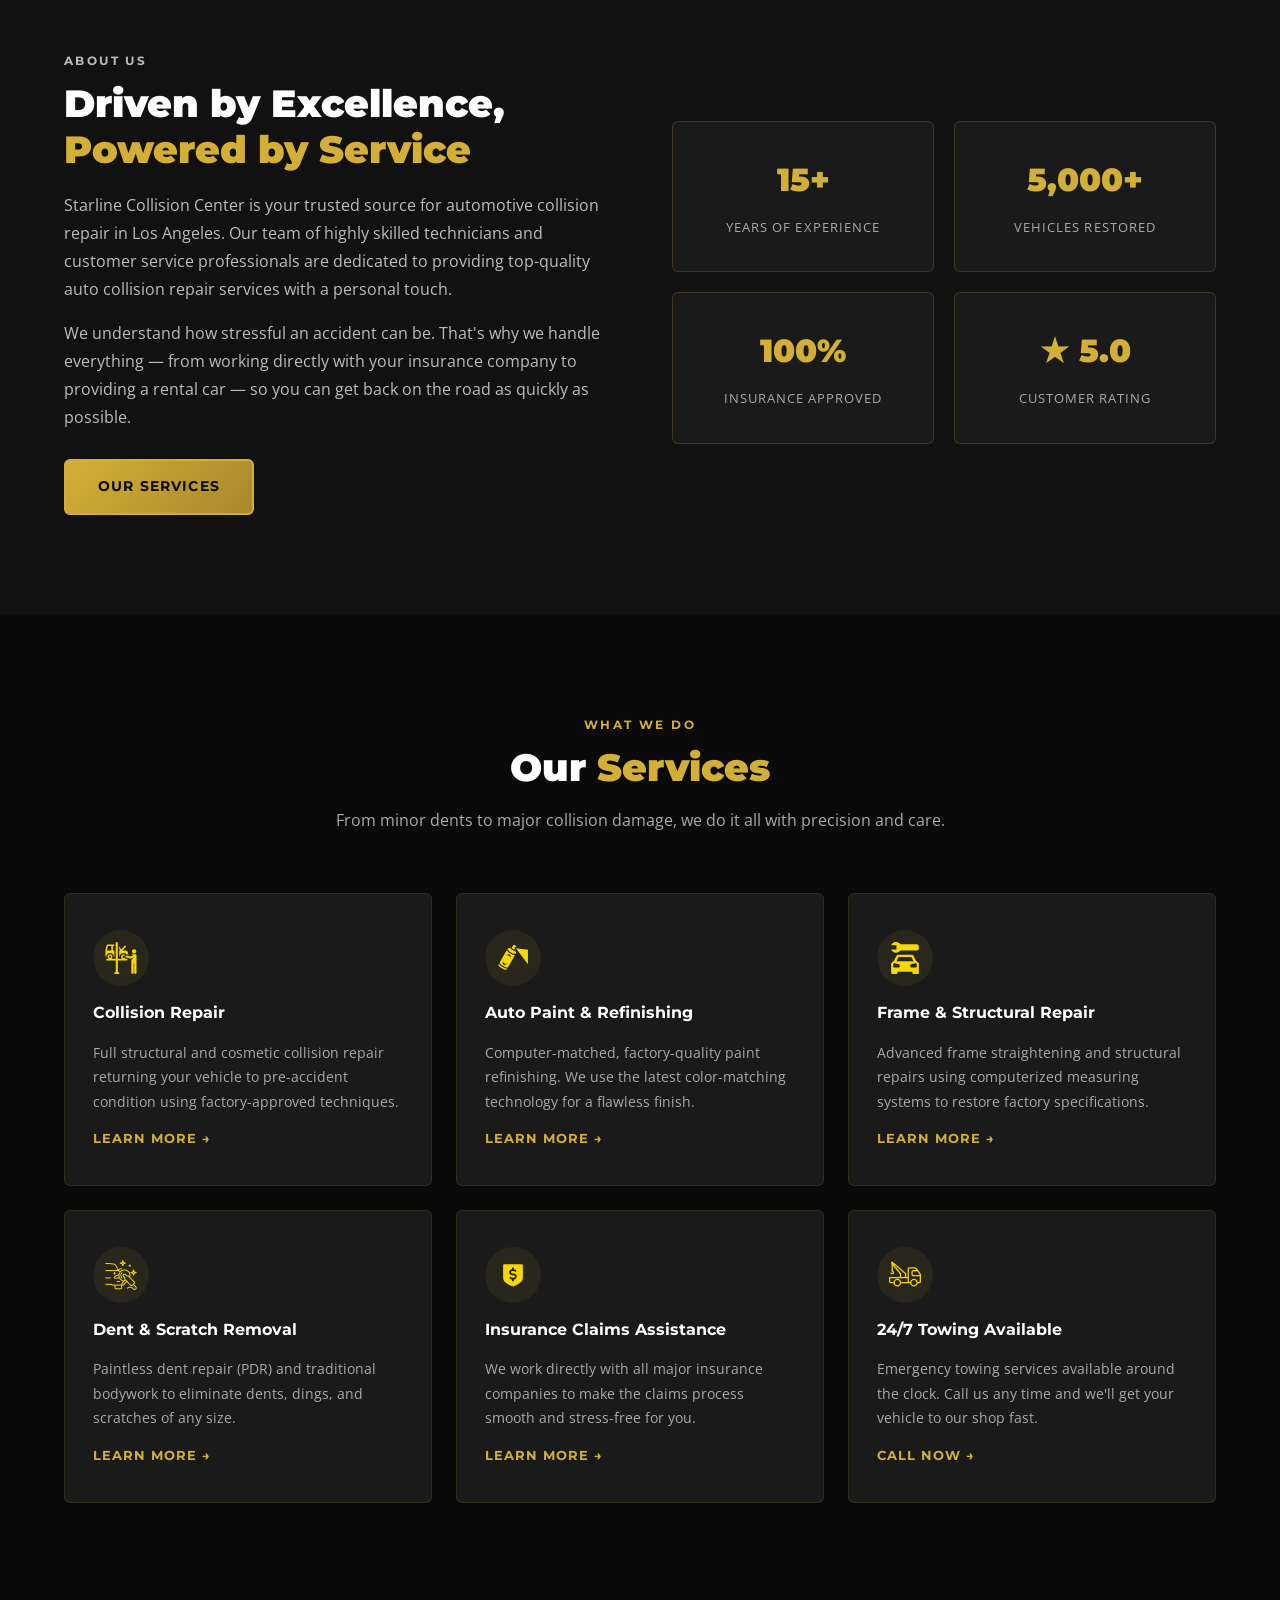
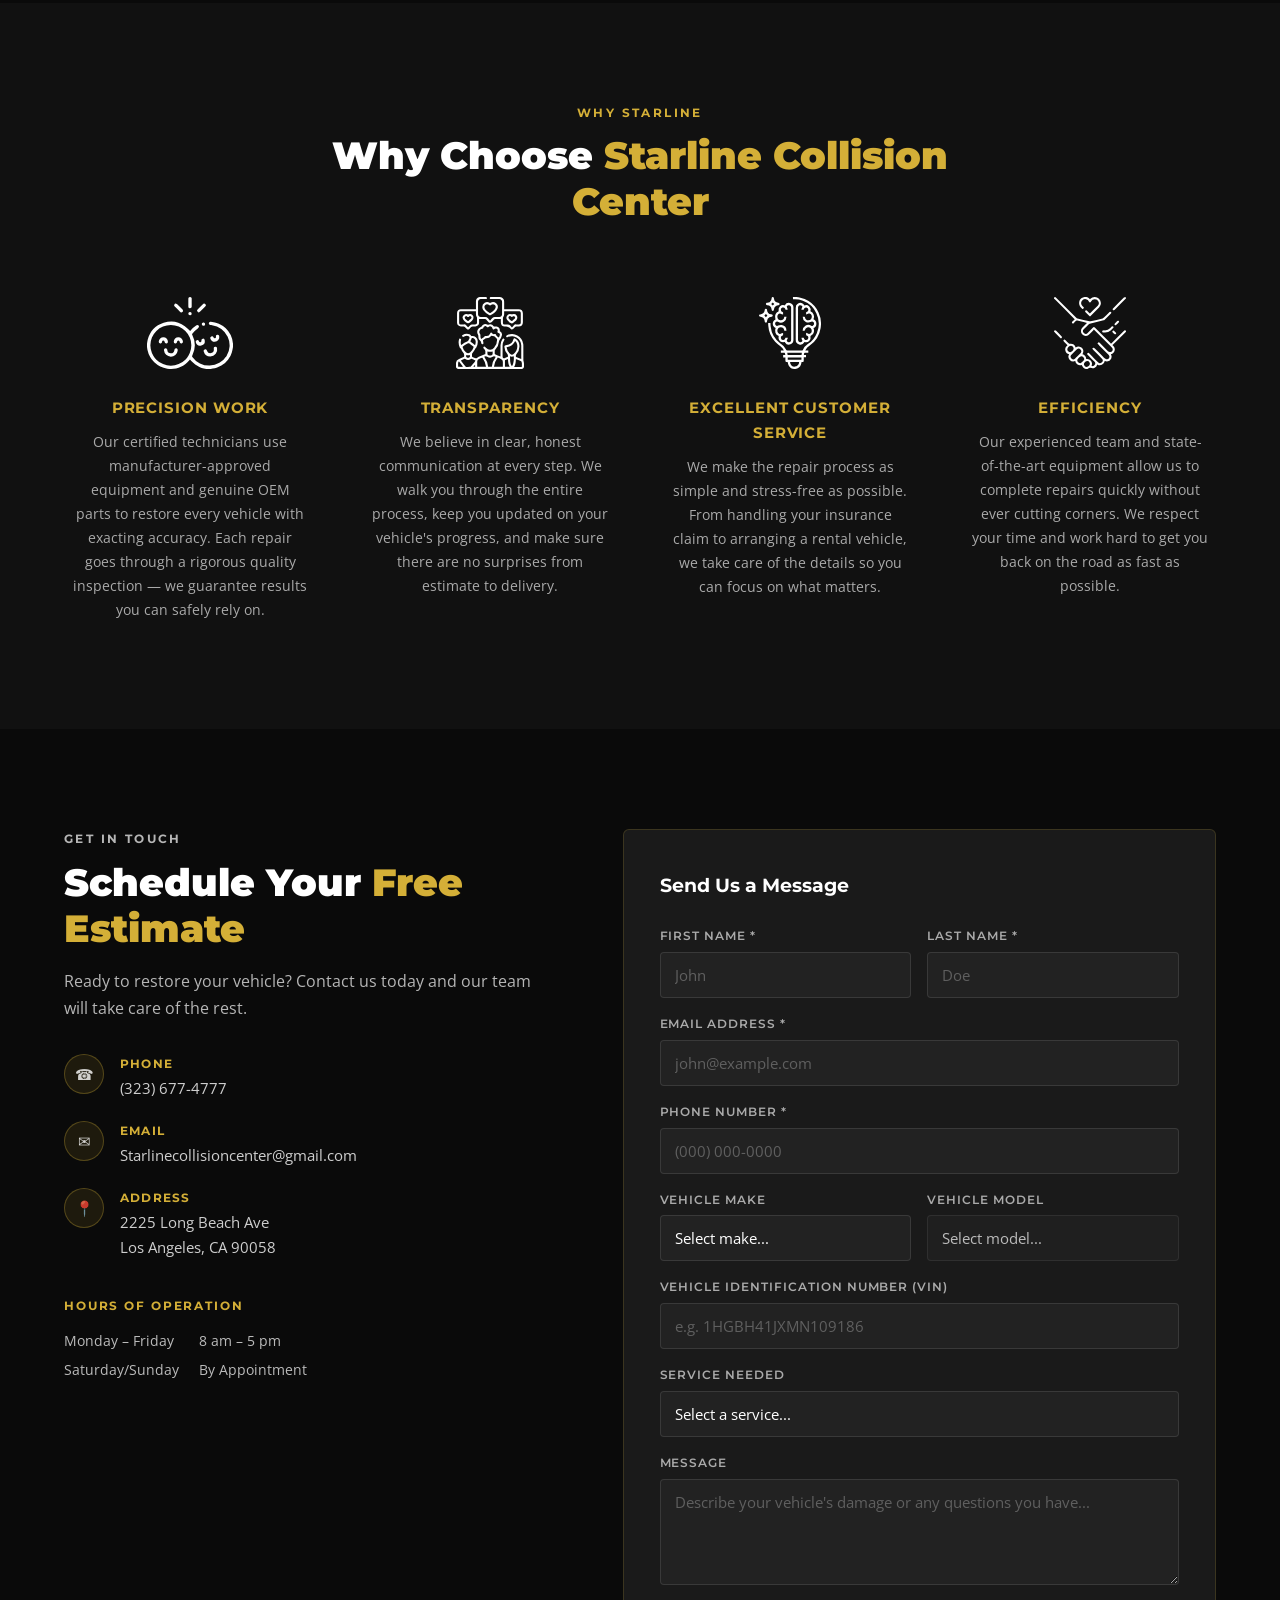
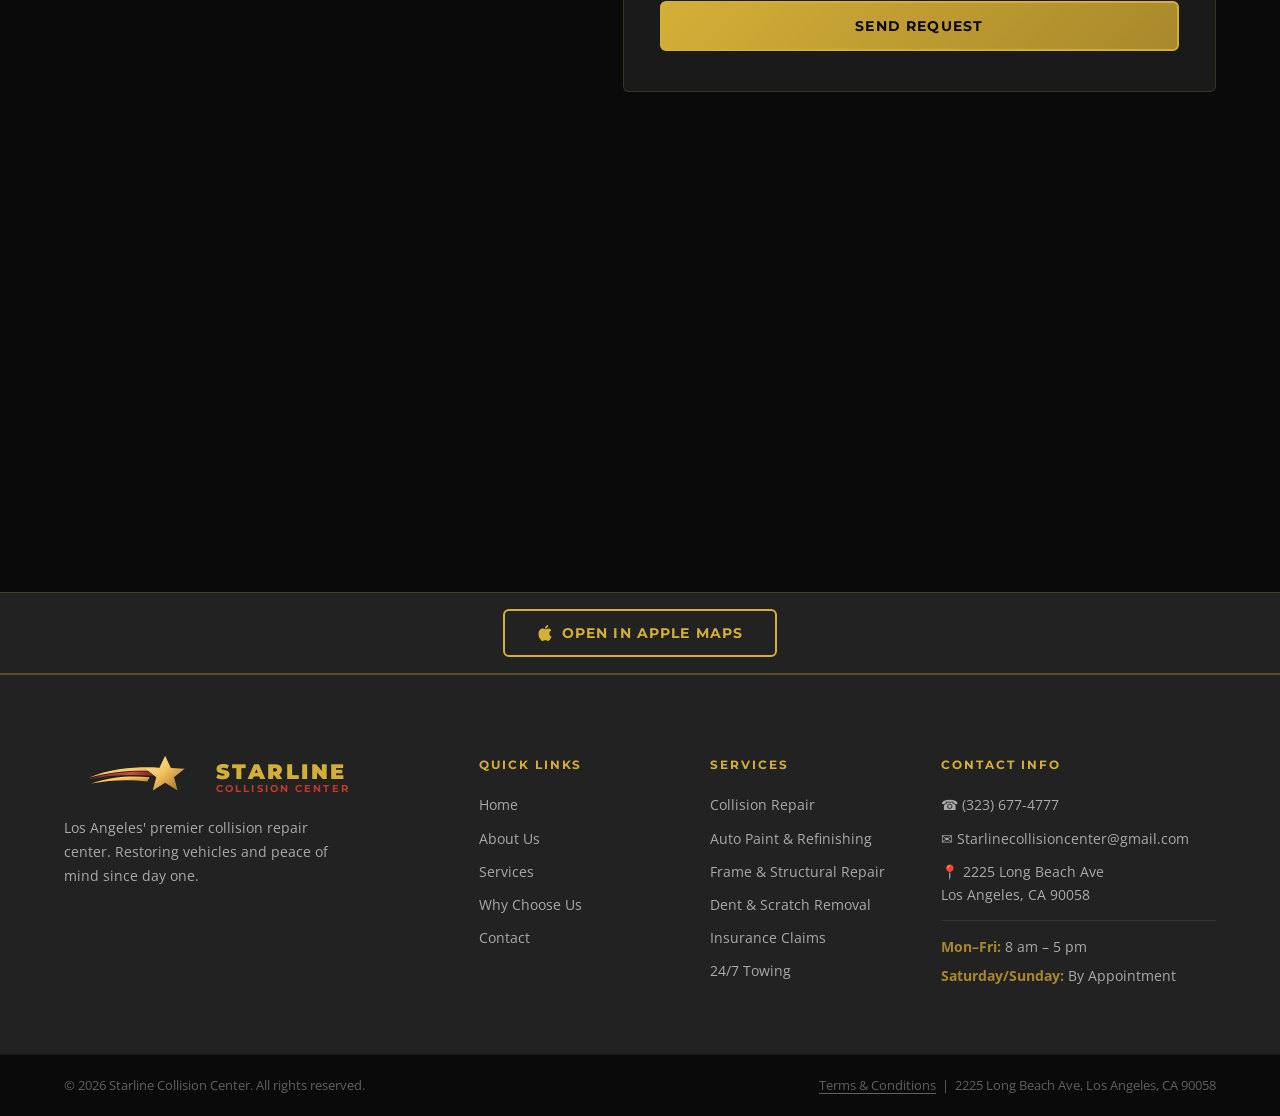
==== commit f039f575: "Add booking page and link it in the navigation; update sitemap to include the new page" ====
--- a/index.html
+++ b/index.html
@@ -85,6 +85,7 @@
         <a href="#about">About</a>
         <a href="#services">Services</a>
         <a href="#why-us">Why Us</a>
+        <a href="booking.html">Book Appointment</a>
         <a href="#contact">Contact</a>
       </nav>
 
@@ -109,6 +110,7 @@
       <p class="hero-sub">Los Angeles' trusted collision repair experts. We restore your vehicle to factory condition with precision and pride.</p>
       <div class="hero-btns">
         <a href="#contact" class="btn btn-gold">Get a Free Estimate</a>
+        <a href="booking.html" class="btn btn-outline">Book an Appointment</a>
         <a href="tel:3236774777" class="btn btn-outline">Call (323) 677-4777</a>
       </div>
     </div>
@@ -274,7 +276,7 @@
 
         <div class="service-card">
           <div class="service-icon">
-            <img src="SVG-icons/paint-roll-paint-svgrepo-com.svg" alt="Auto Paint &amp; Refinishing" />
+            <img src="SVG-icons/spray-svgrepo-com.svg" alt="Auto Paint &amp; Refinishing" />
           </div>
           <h3>Auto Paint &amp; Refinishing</h3>
           <p>Computer-matched, factory-quality paint refinishing. We use the latest color-matching technology for a flawless finish.</p>
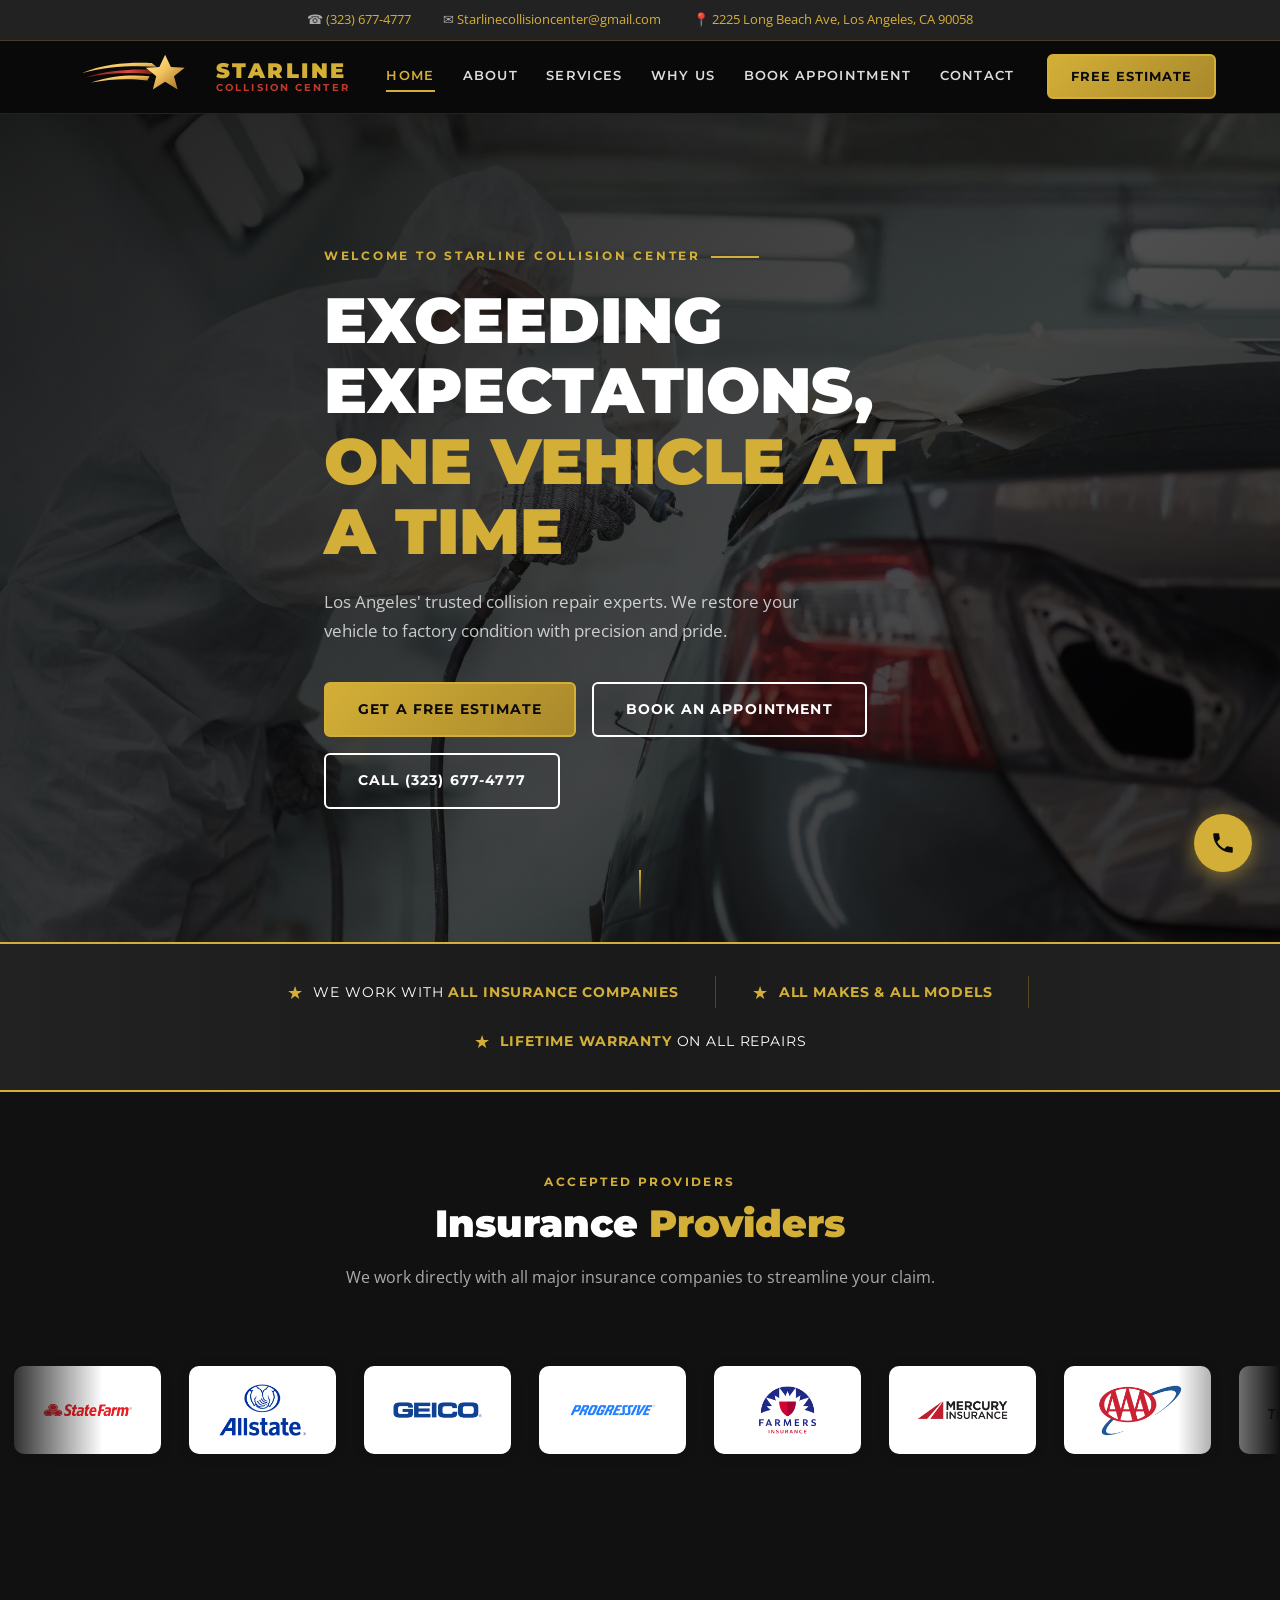
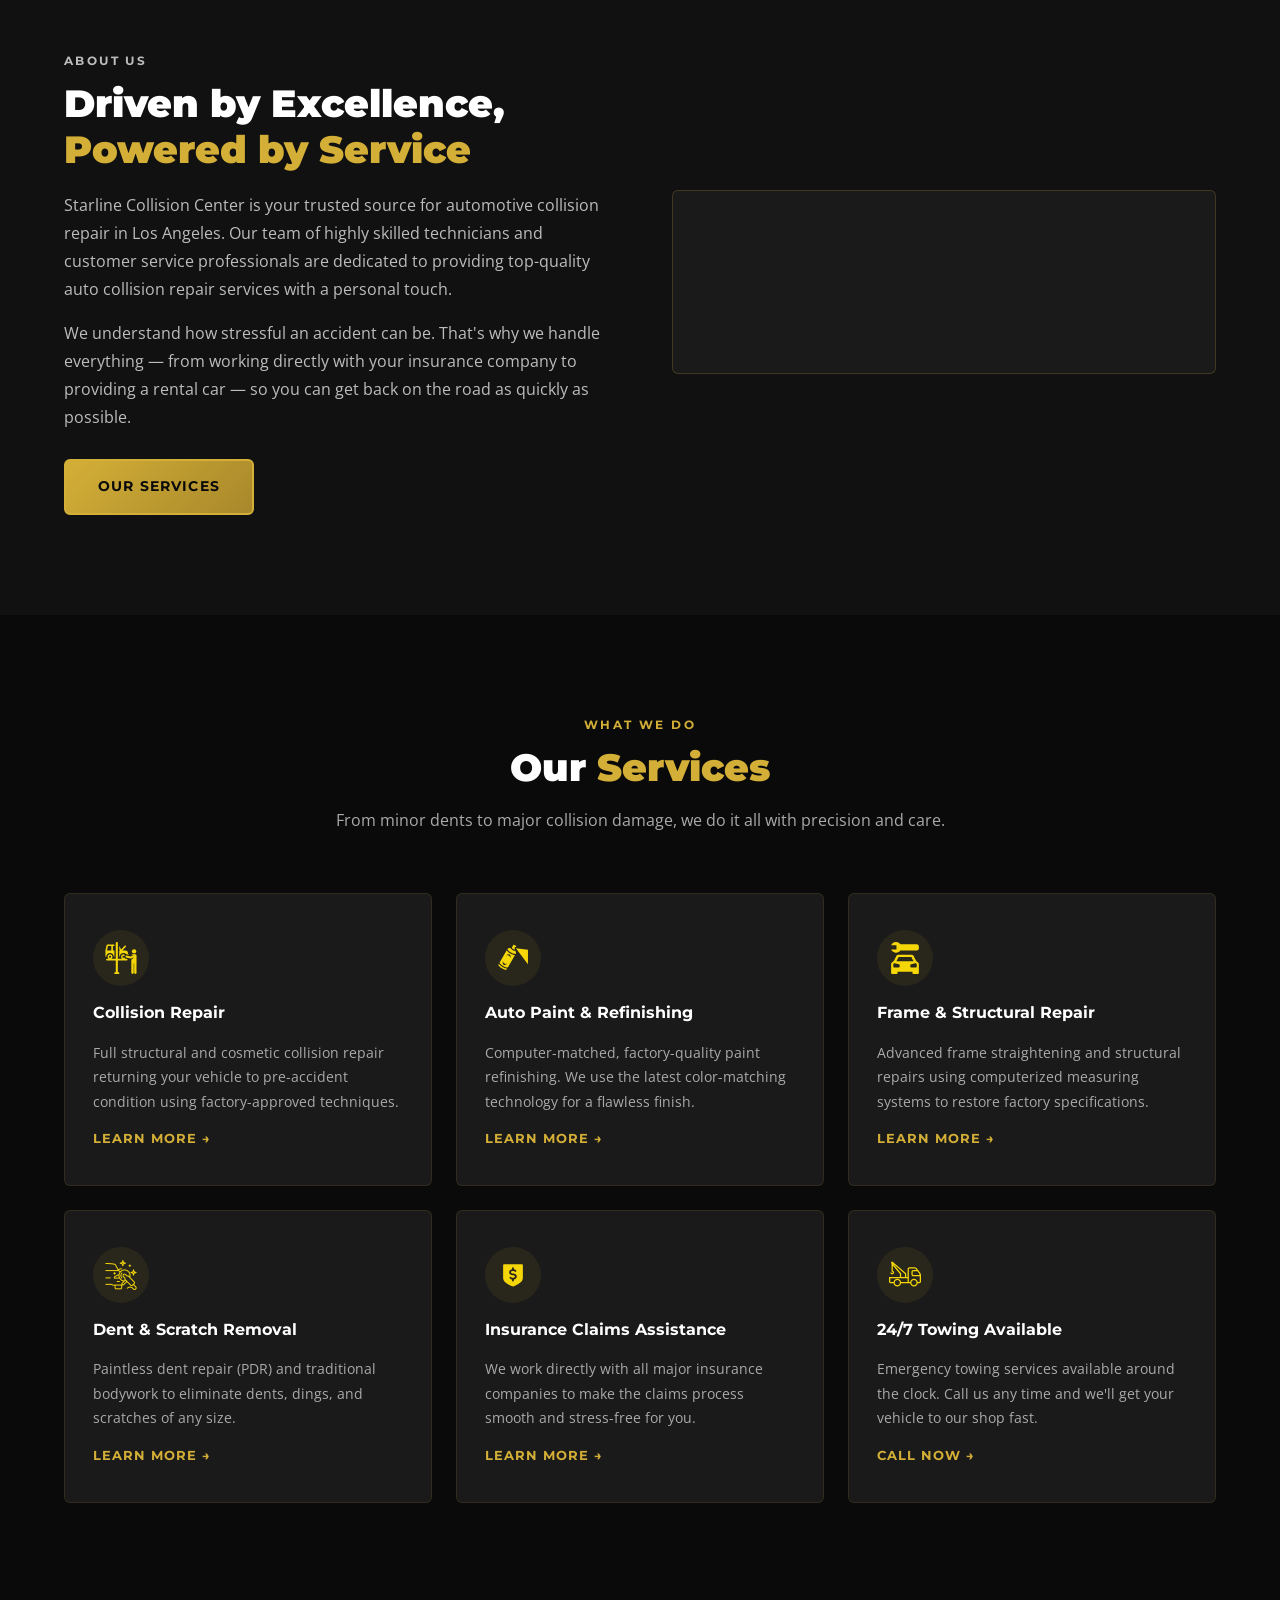
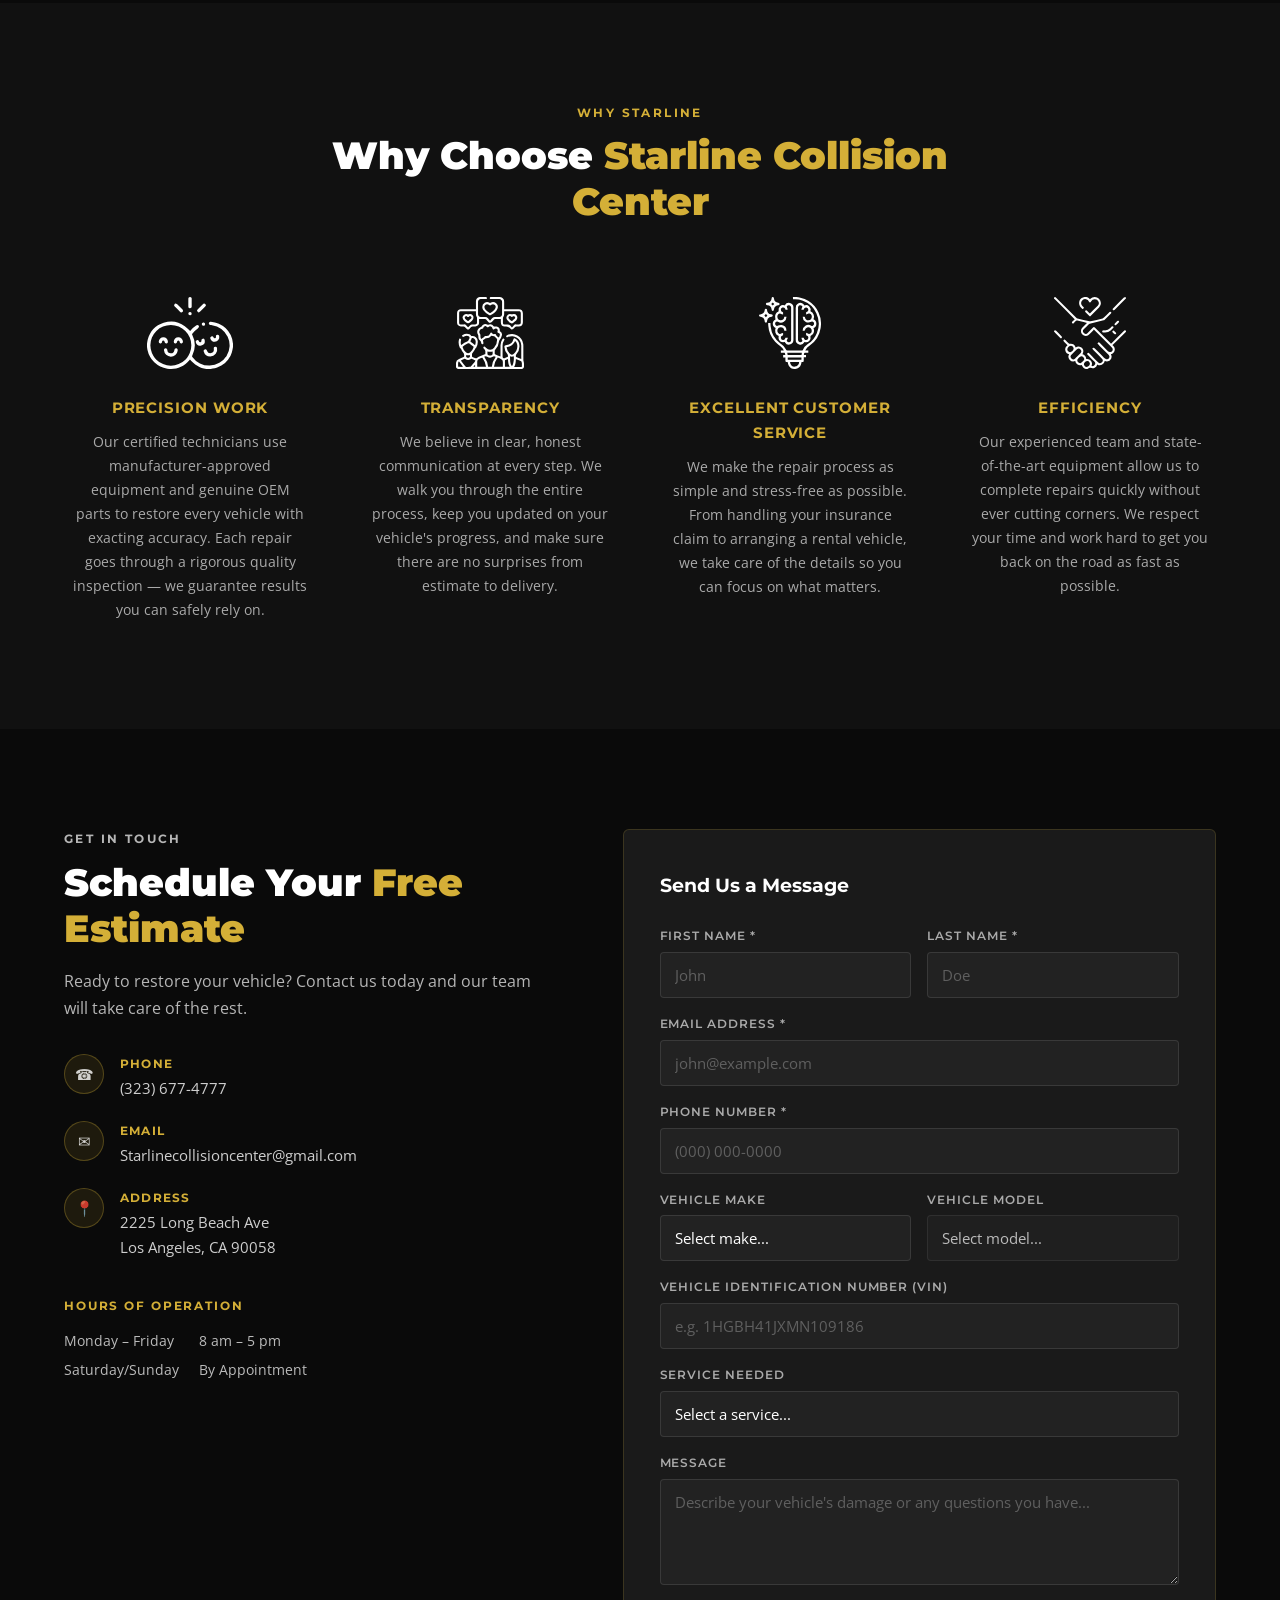
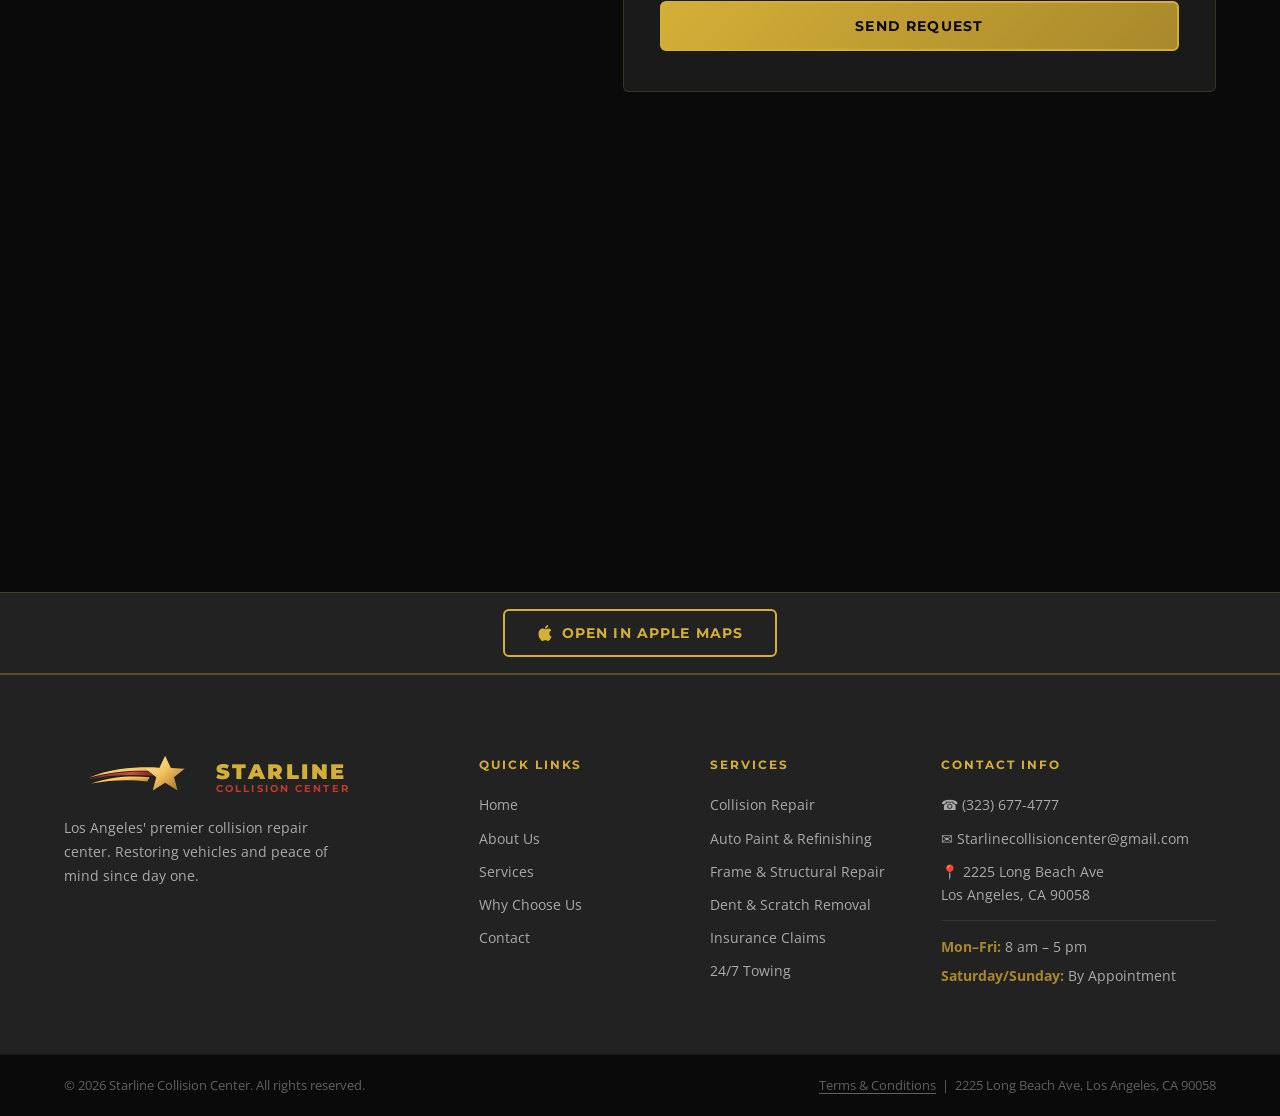
==== commit bc849ad7: "Update meta description and integrate Google rating widget; adjust layout for about stats section" ====
--- a/index.html
+++ b/index.html
@@ -19,7 +19,7 @@
   <meta property="og:type" content="website" />
   <meta property="og:url" content="https://starlinecollision.com/" />
   <meta property="og:title" content="Starline Collision Center – Los Angeles, CA" />
-  <meta property="og:description" content="Premier auto body &amp; collision repair in Los Angeles, CA. Trusted by 5,000+ customers. We work with all insurance companies. Call (323) 677-4777." />
+  <meta property="og:description" content="Premier auto body &amp; collision repair in Los Angeles, CA. We work with all insurance companies. Call (323) 677-4777." />
   <meta property="og:locale" content="en_US" />
   <meta property="og:site_name" content="Starline Collision Center" />
 
@@ -31,6 +31,7 @@
   <link rel="stylesheet" href="style.css" />
   <link rel="preconnect" href="https://fonts.googleapis.com" />
   <link href="https://fonts.googleapis.com/css2?family=Montserrat:wght@400;600;700;900&family=Open+Sans:wght@400;600&display=swap" rel="stylesheet" />
+  <script src="https://elfsightcdn.com/platform.js" async></script>
 </head>
 <body>
 
@@ -234,20 +235,9 @@
       </div>
       <div class="about-stats">
         <div class="stat-card">
-          <span class="stat-num">15+</span>
-          <span class="stat-label">Years of Experience</span>
-        </div>
-        <div class="stat-card">
-          <span class="stat-num">5,000+</span>
-          <span class="stat-label">Vehicles Restored</span>
-        </div>
-        <div class="stat-card">
-          <span class="stat-num">100%</span>
-          <span class="stat-label">Insurance Approved</span>
-        </div>
-        <div class="stat-card">
-          <span class="stat-num">&#9733; 5.0</span>
-          <span class="stat-label">Customer Rating</span>
+          <div class="google-rating-widget" aria-label="Google reviews for Starline Collision Center">
+            <div class="elfsight-app-8768da43-60c8-47ae-aa0e-5baa7970f905" data-elfsight-app-lazy></div>
+          </div>
         </div>
       </div>
     </div>
--- a/style.css
+++ b/style.css
@@ -403,7 +403,7 @@
 
 .about-stats {
   display: grid;
-  grid-template-columns: 1fr 1fr;
+  grid-template-columns: 1fr;
   gap: 20px;
 }
 .stat-card {
@@ -432,6 +432,15 @@
   text-transform: uppercase;
   letter-spacing: 0.08em;
   color: var(--gray);
+}
+.google-rating-widget {
+  width: 100%;
+  min-width: 0;
+  min-height: 118px;
+  display: flex;
+  align-items: center;
+  justify-content: center;
+  overflow: hidden;
 }
 
 /* ============================================================
@@ -921,7 +930,7 @@
   .services-grid { grid-template-columns: 1fr; }
   .features-grid { grid-template-columns: 1fr; }
   .form-row { grid-template-columns: 1fr; }
-  .about-stats { grid-template-columns: 1fr 1fr; }
+  .about-stats { grid-template-columns: 1fr; }
 
   /* iOS: prevent auto-zoom when focusing inputs (requires font-size >= 16px) */
   .form-group input,
